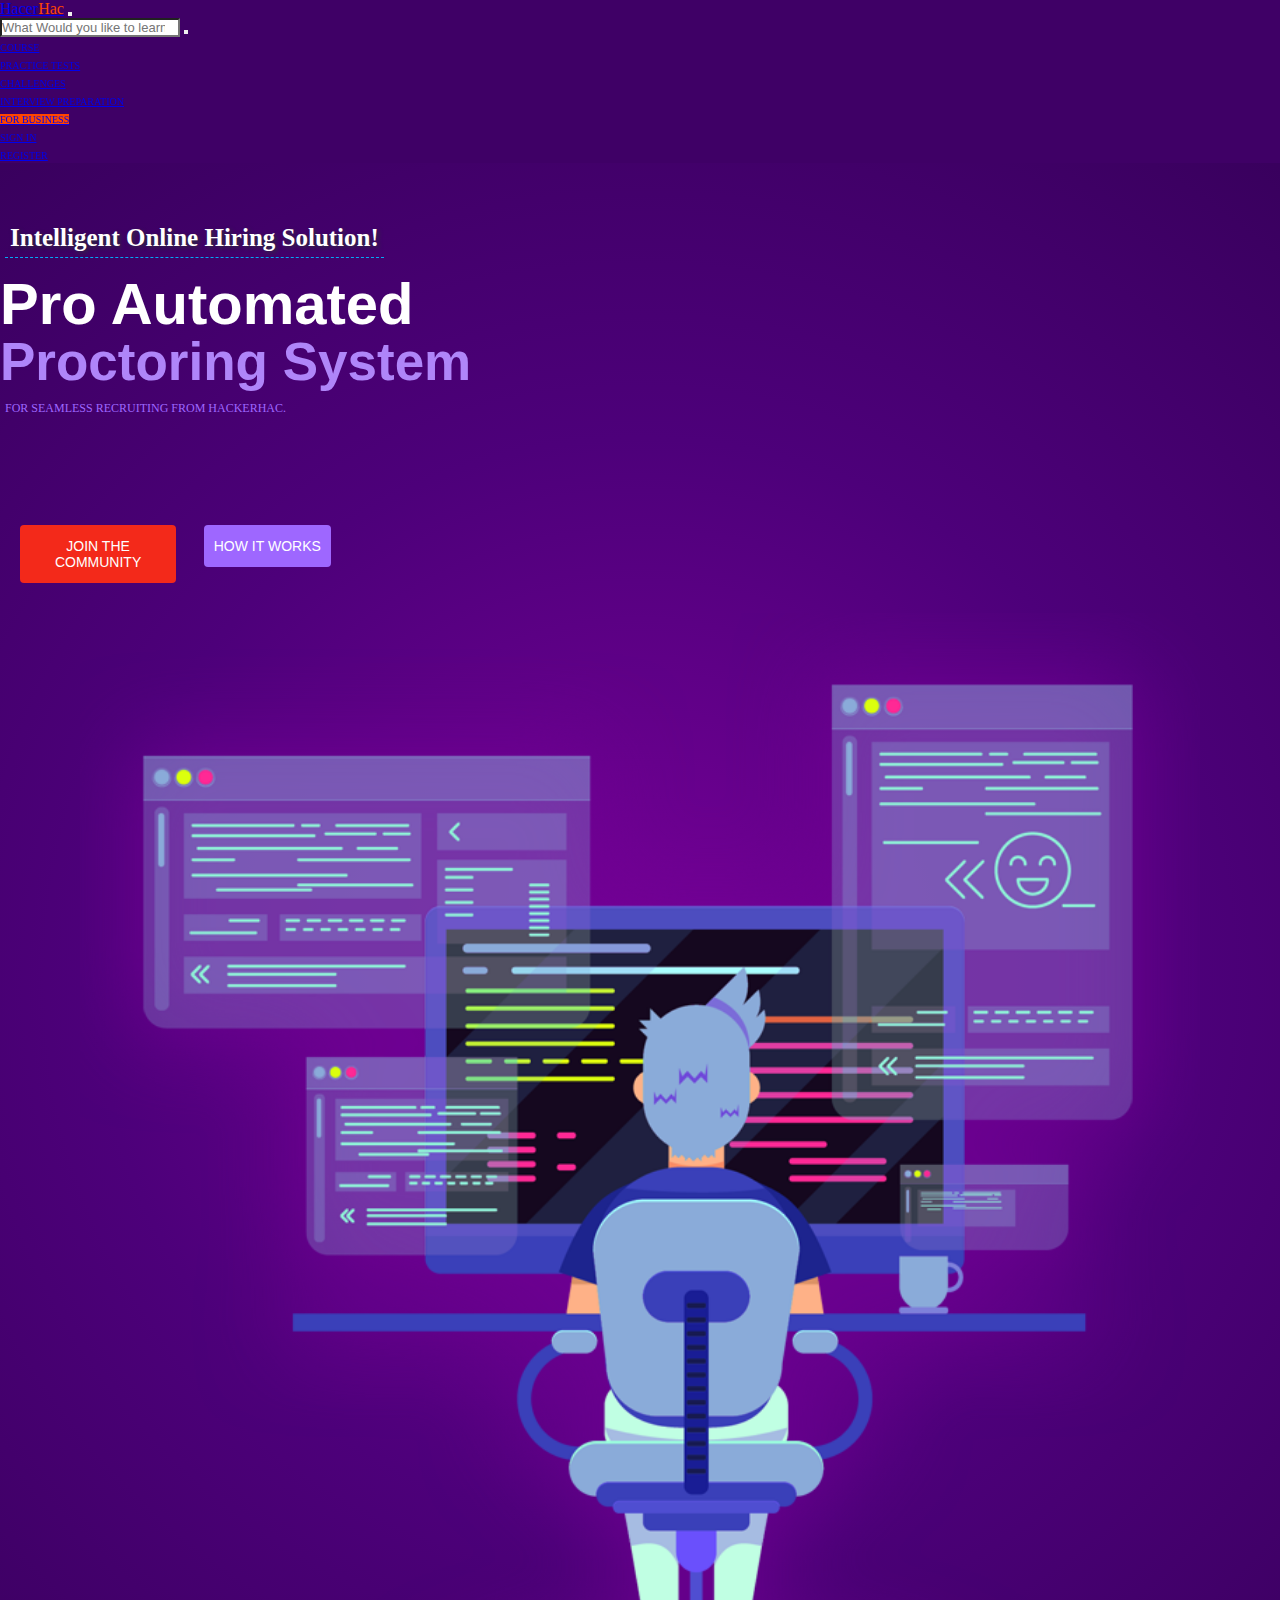
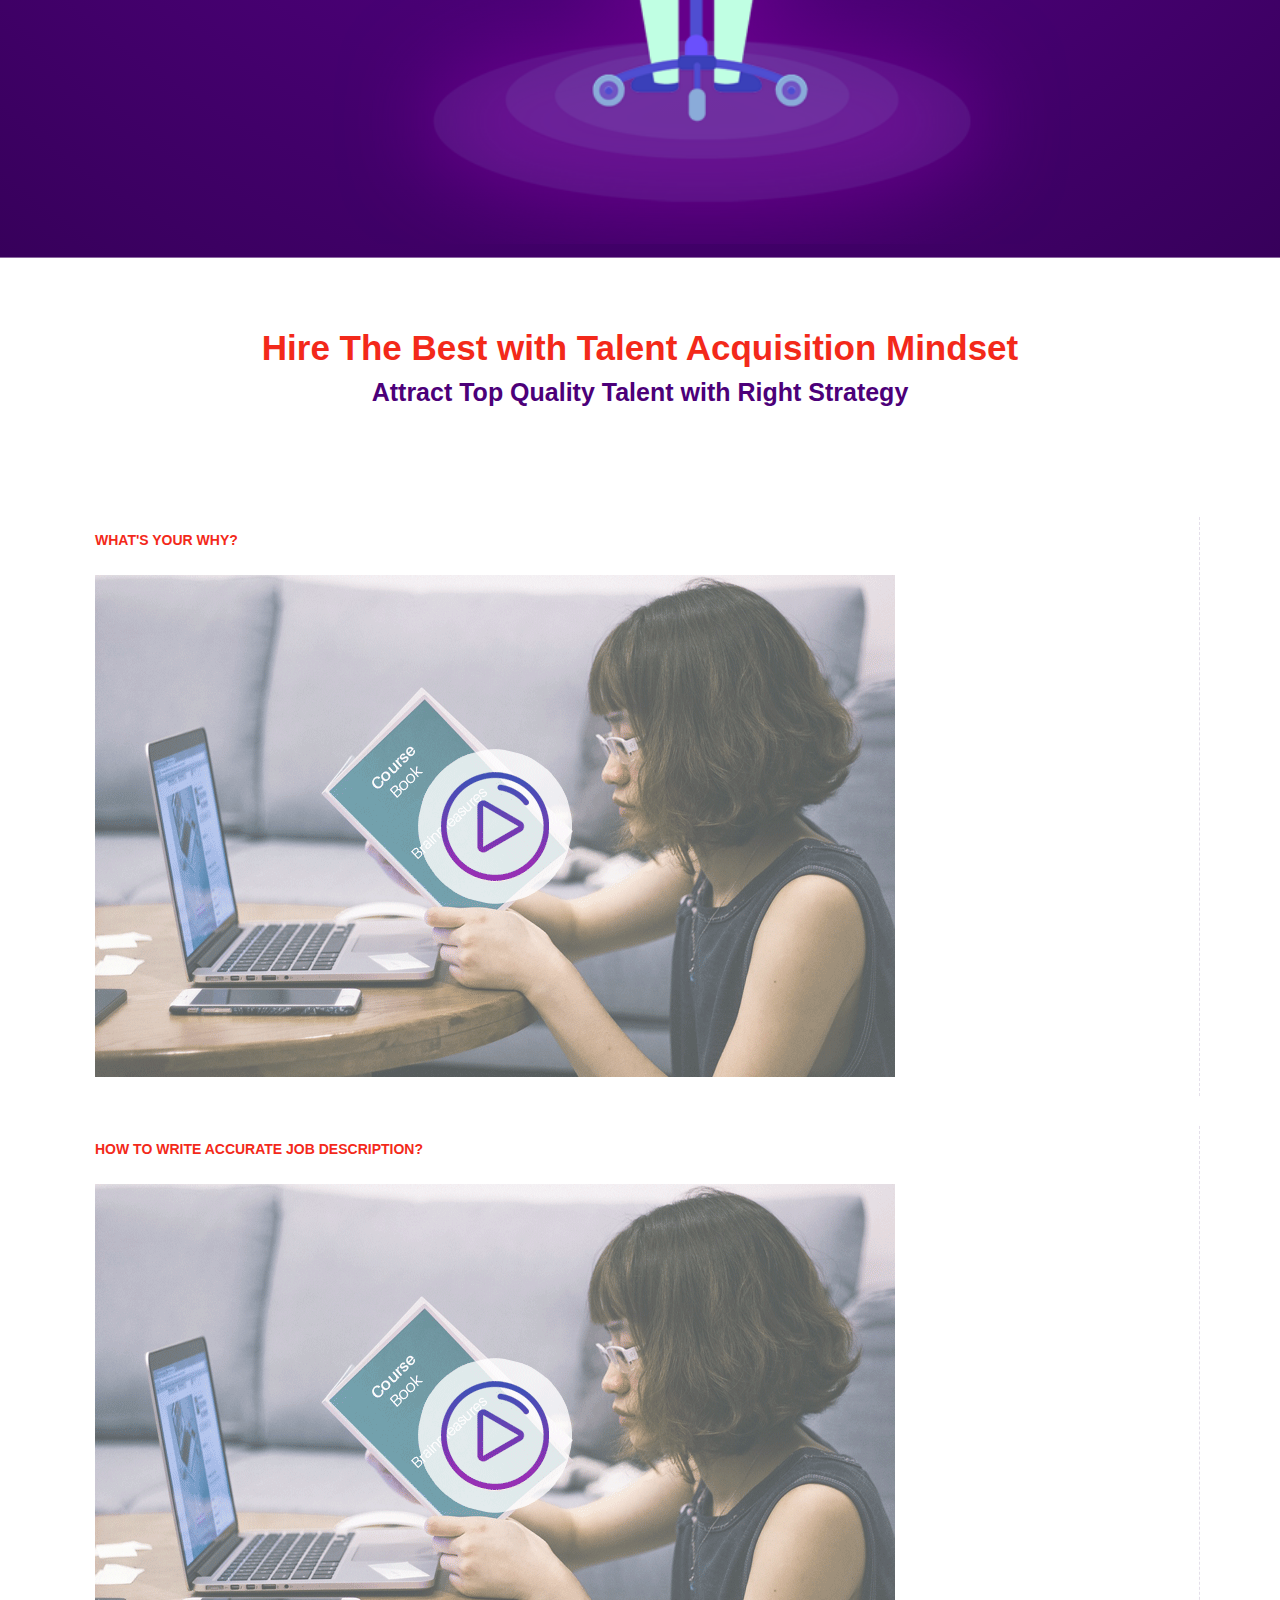
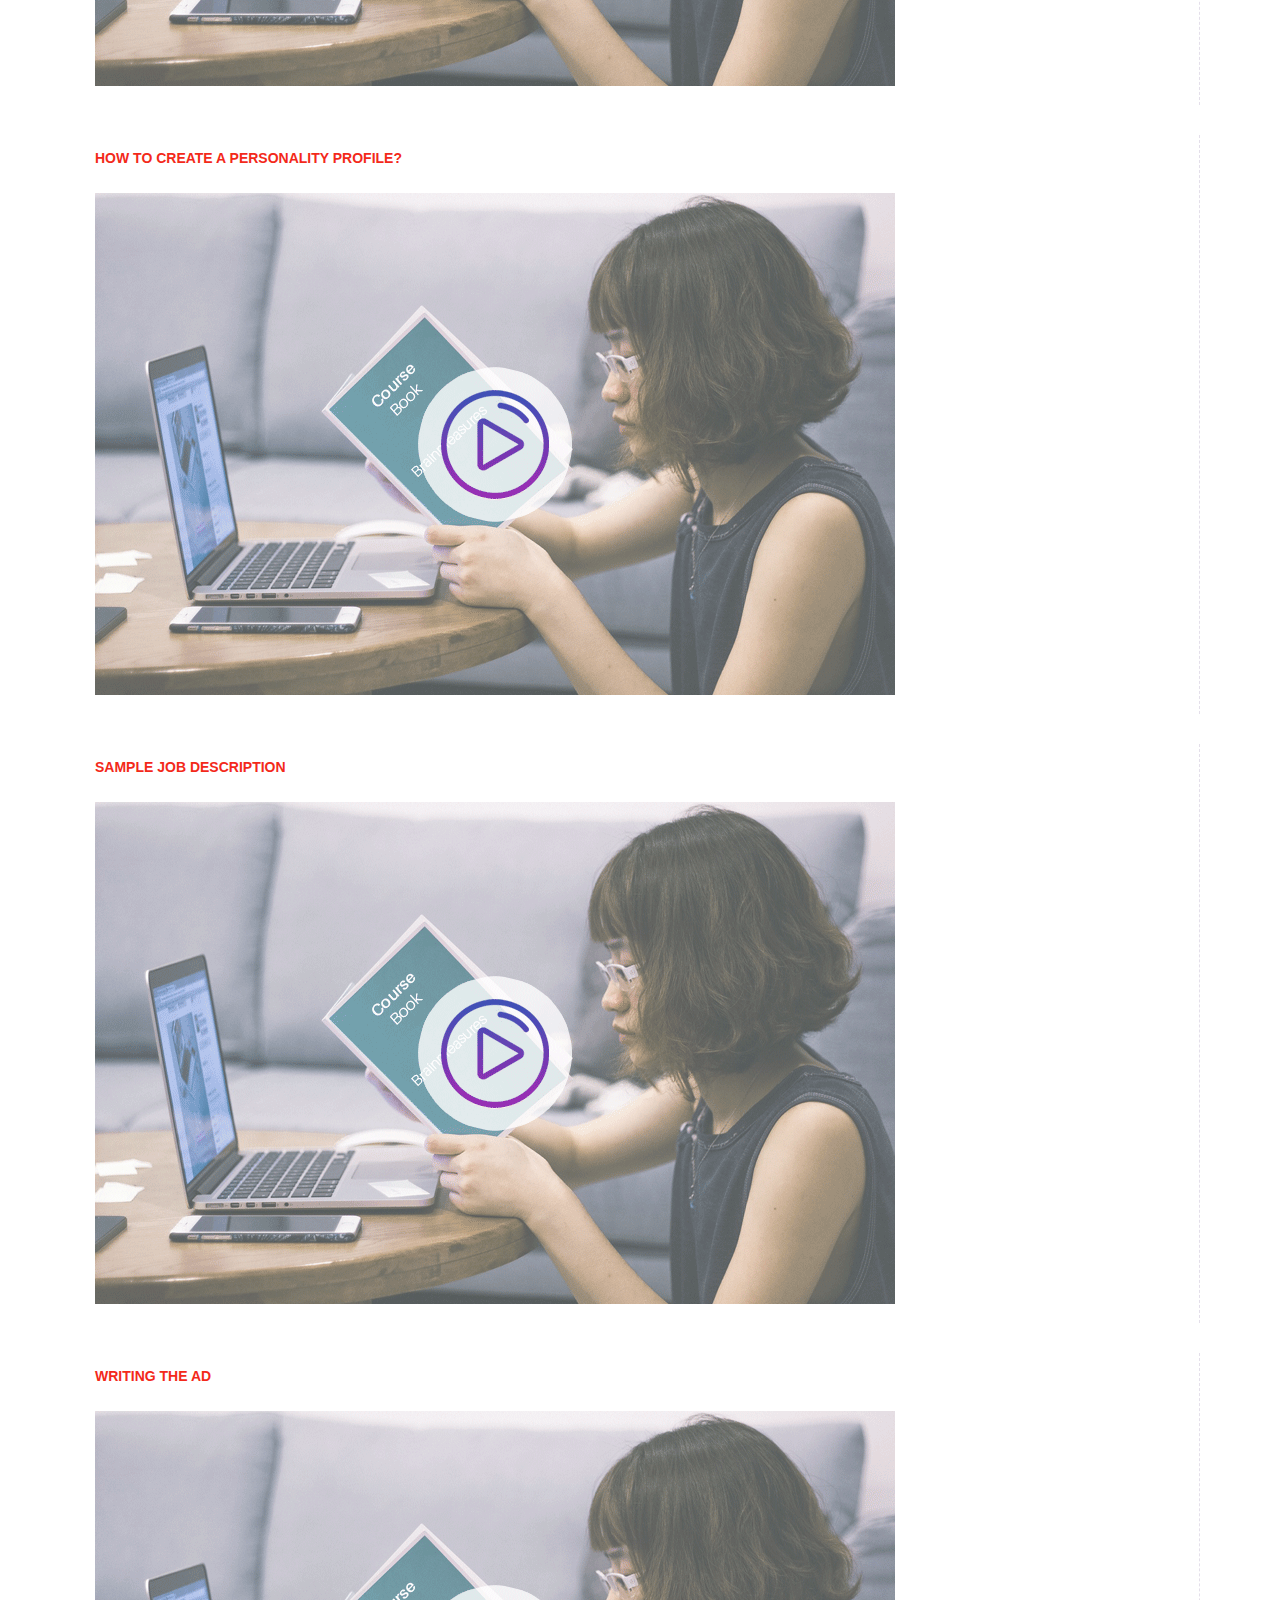
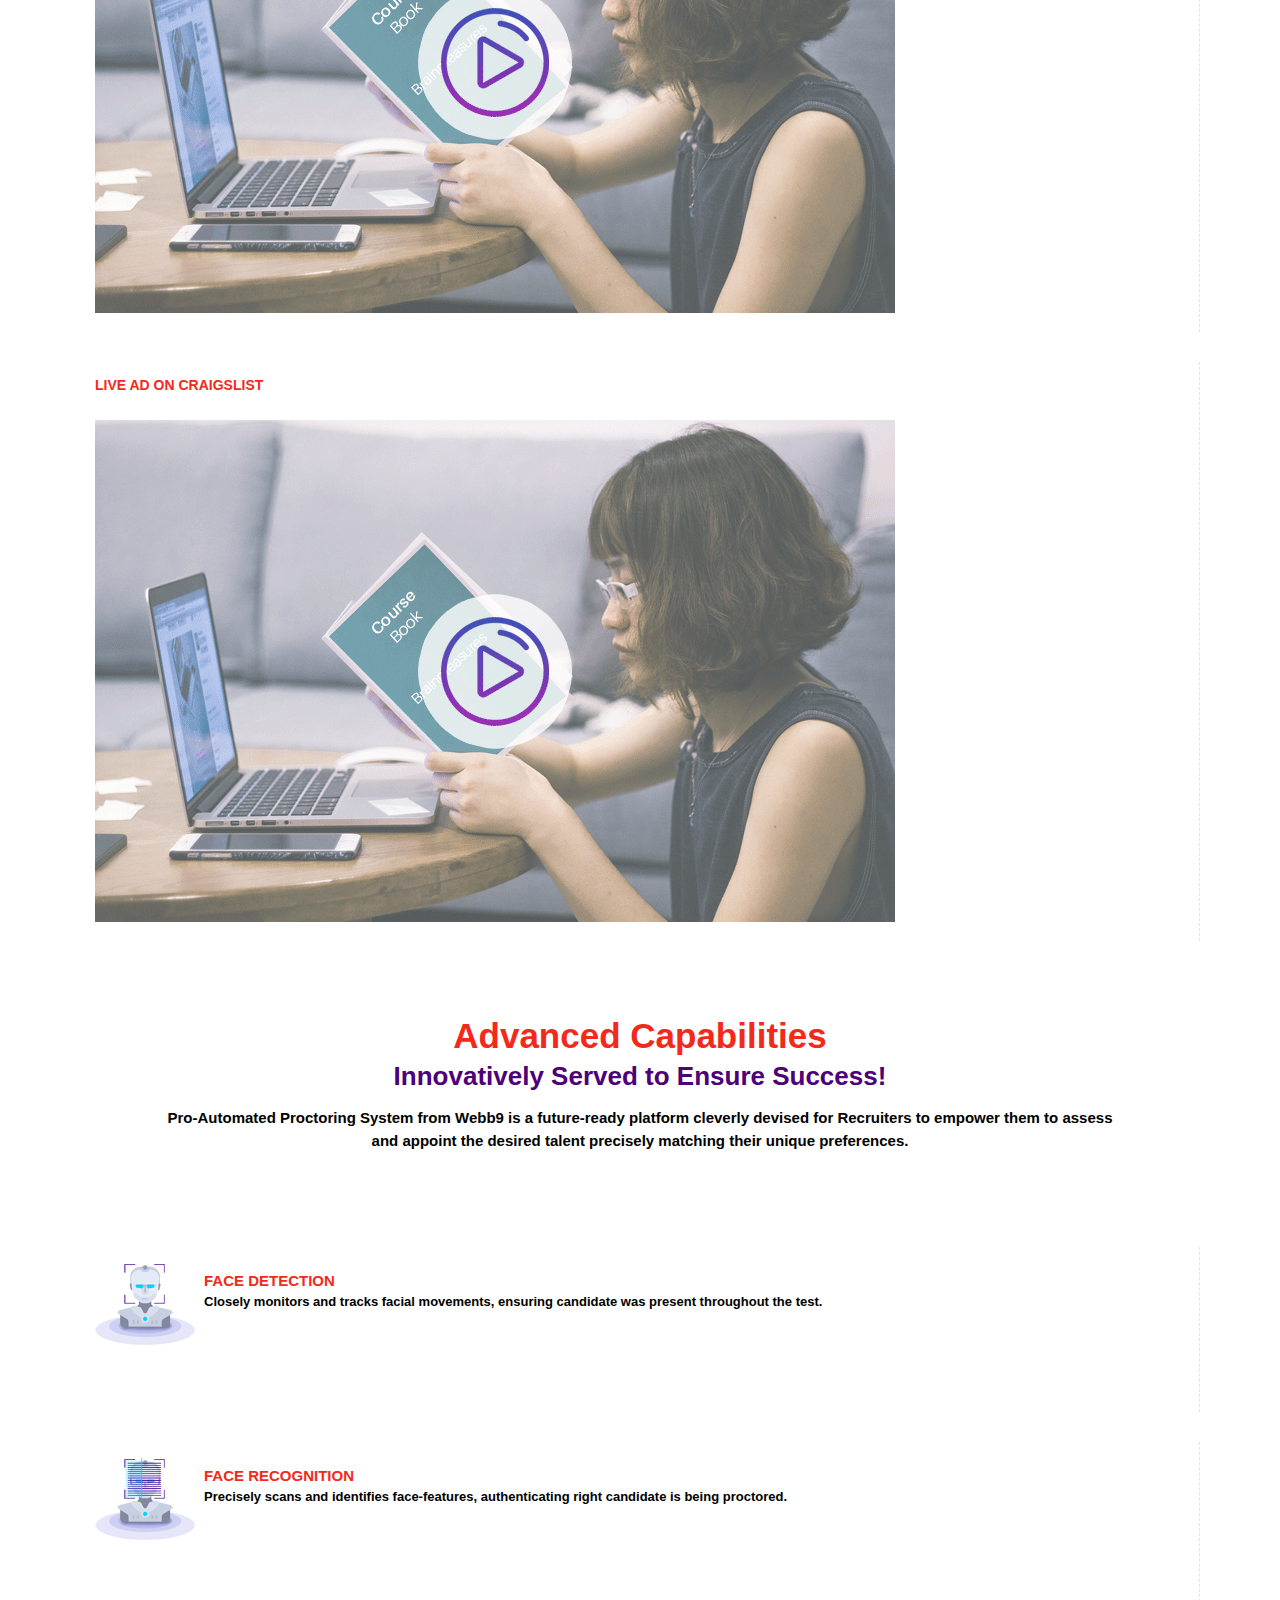
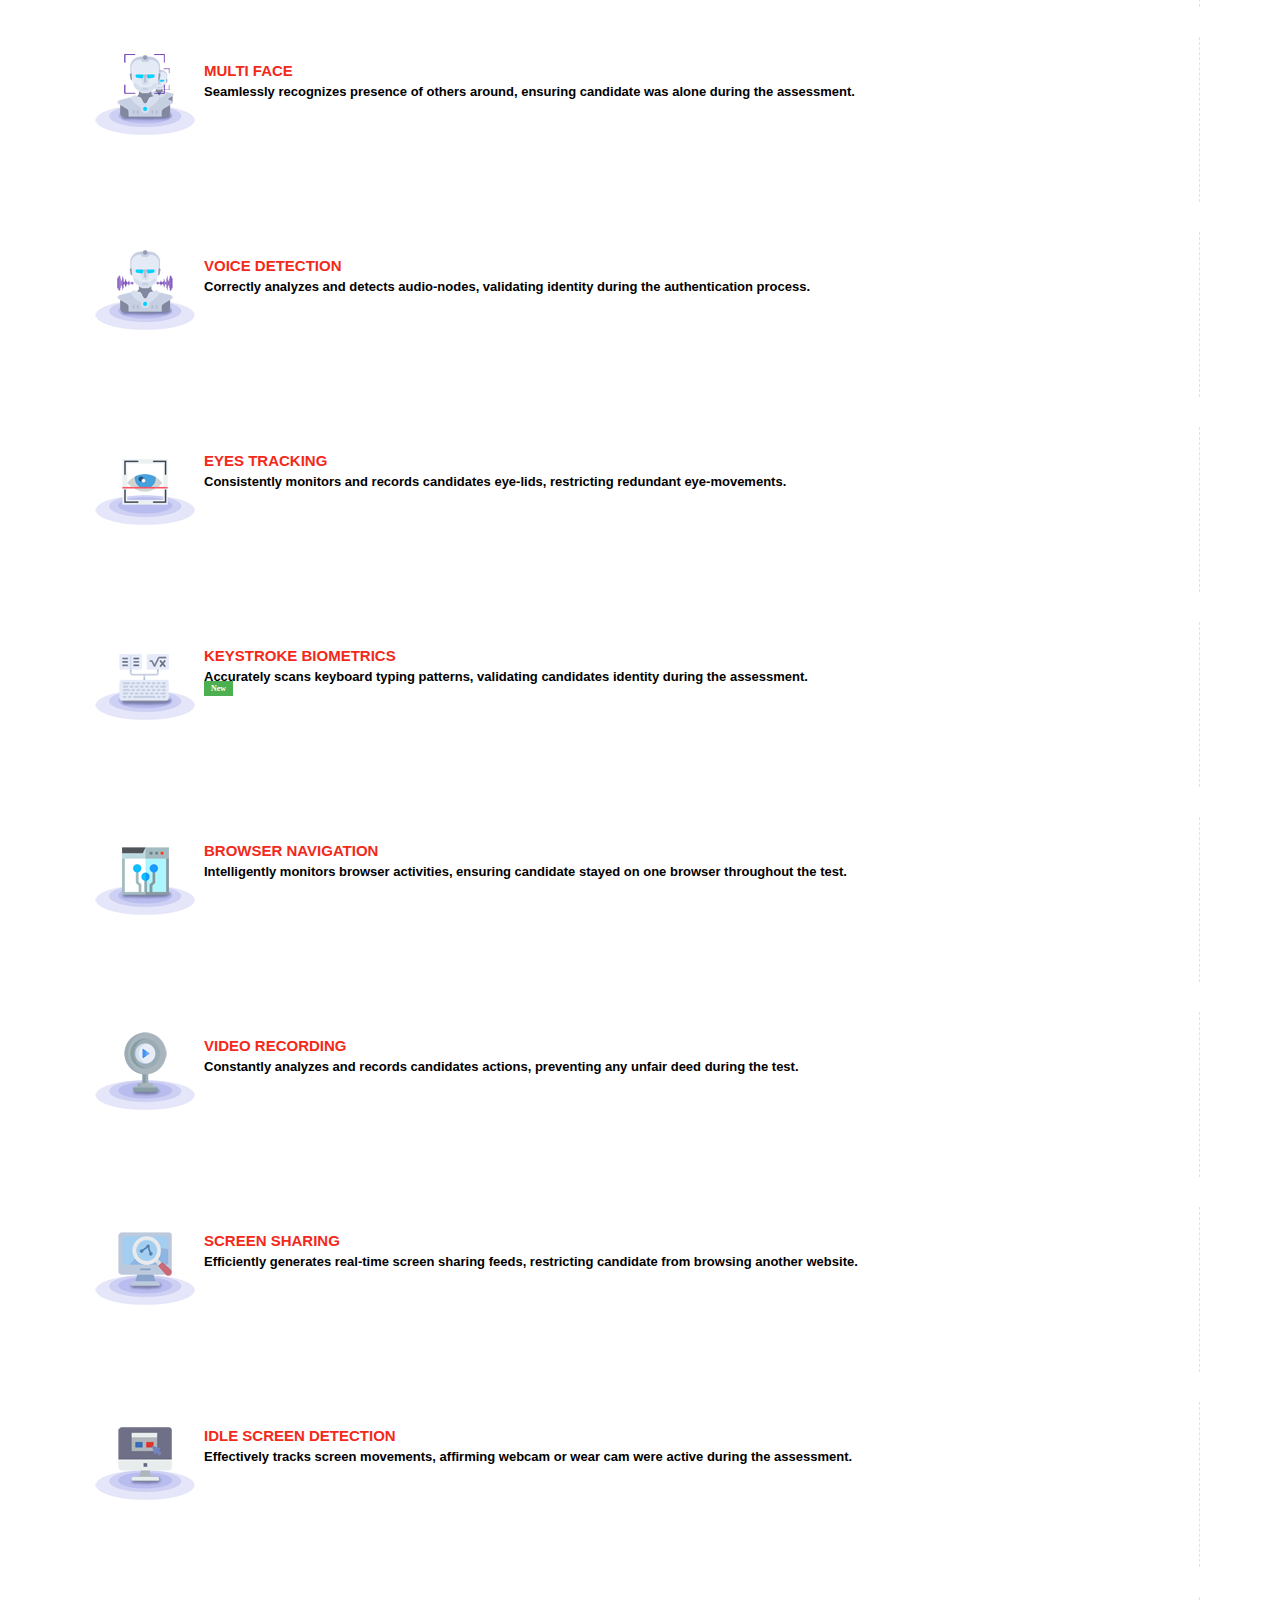
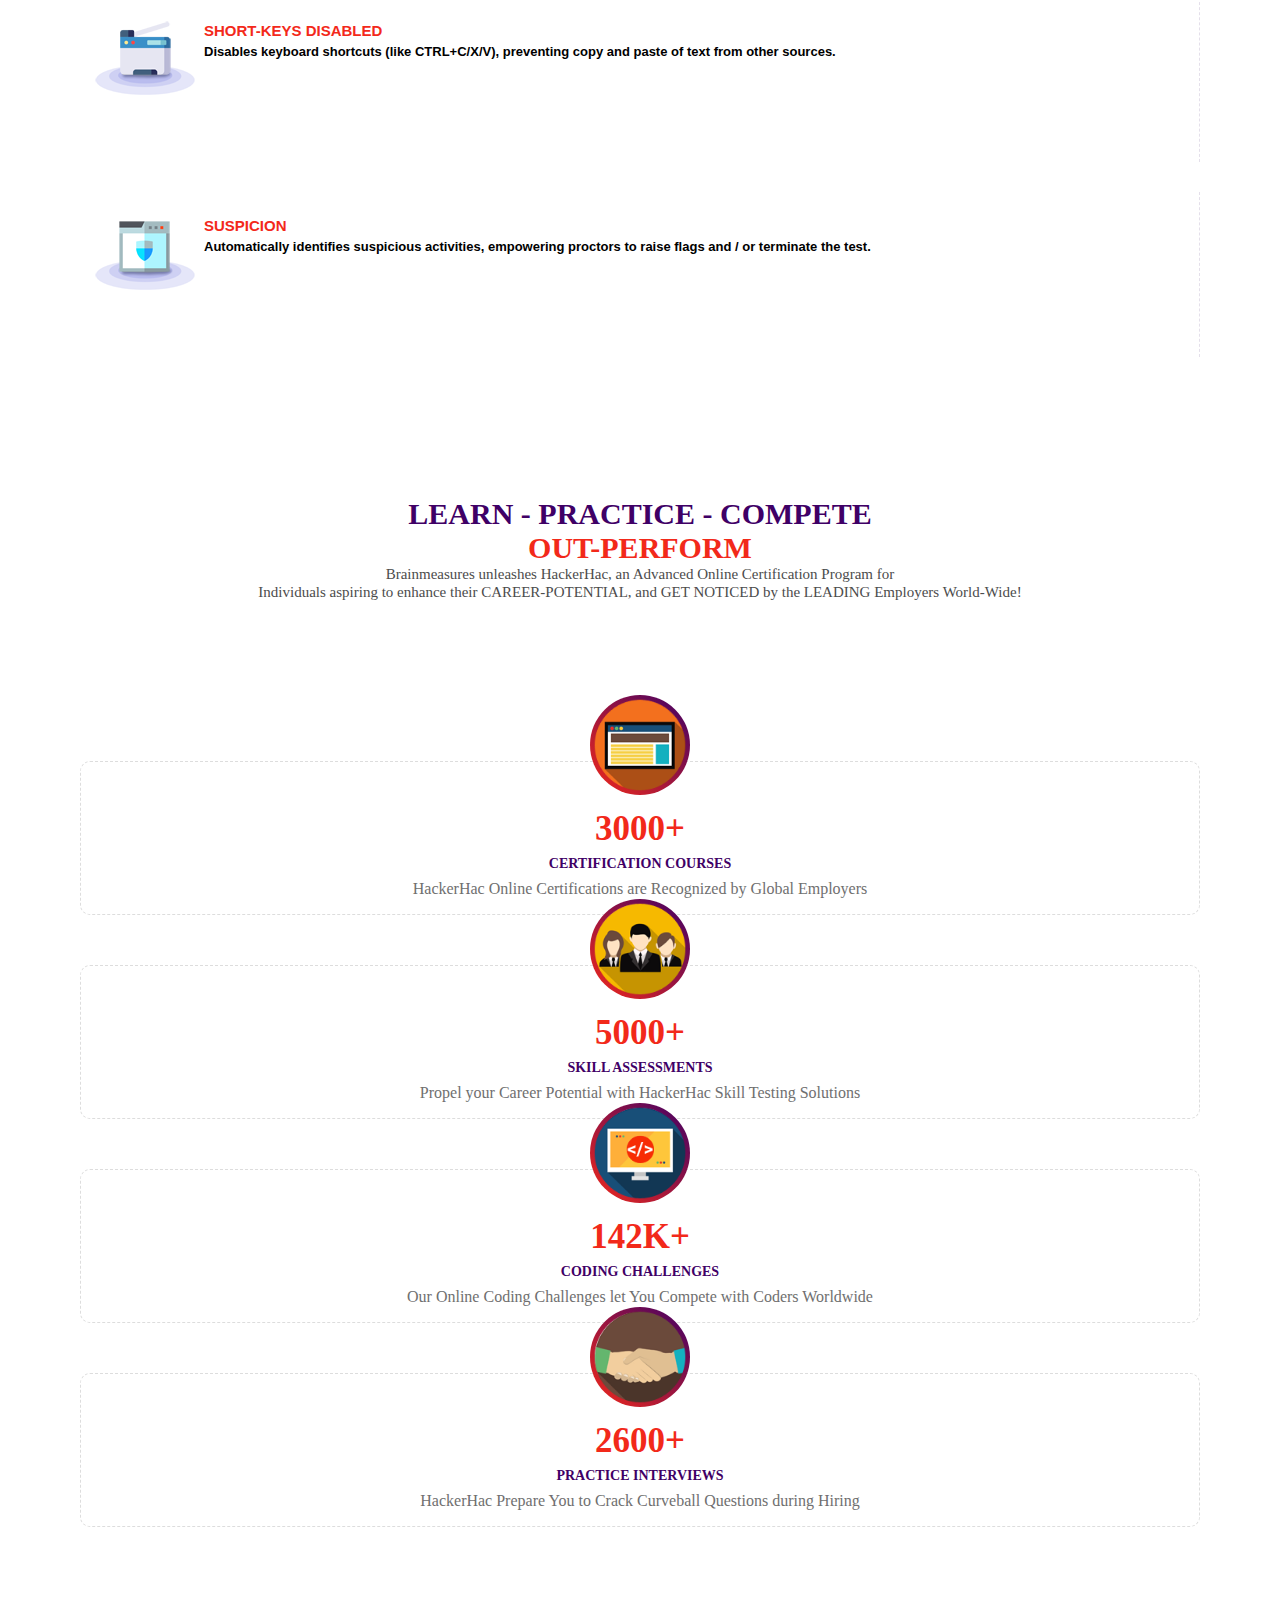
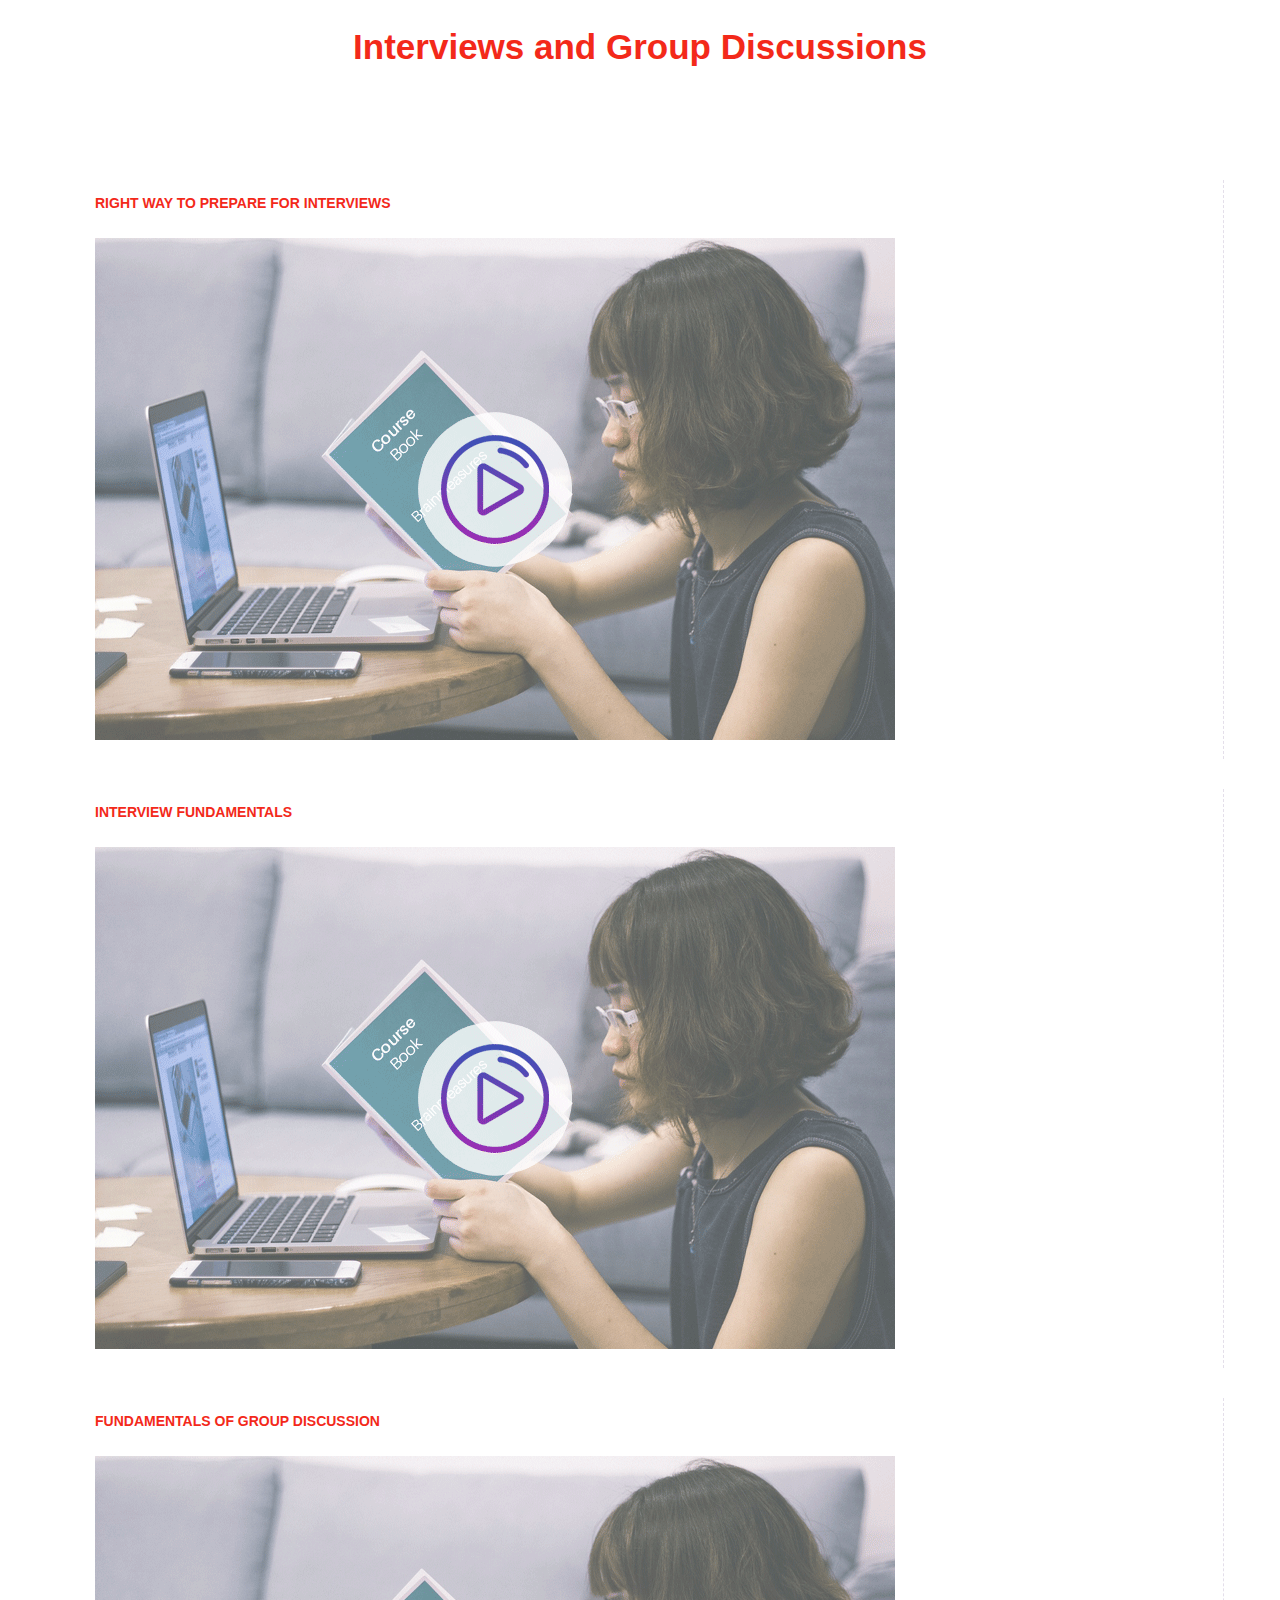
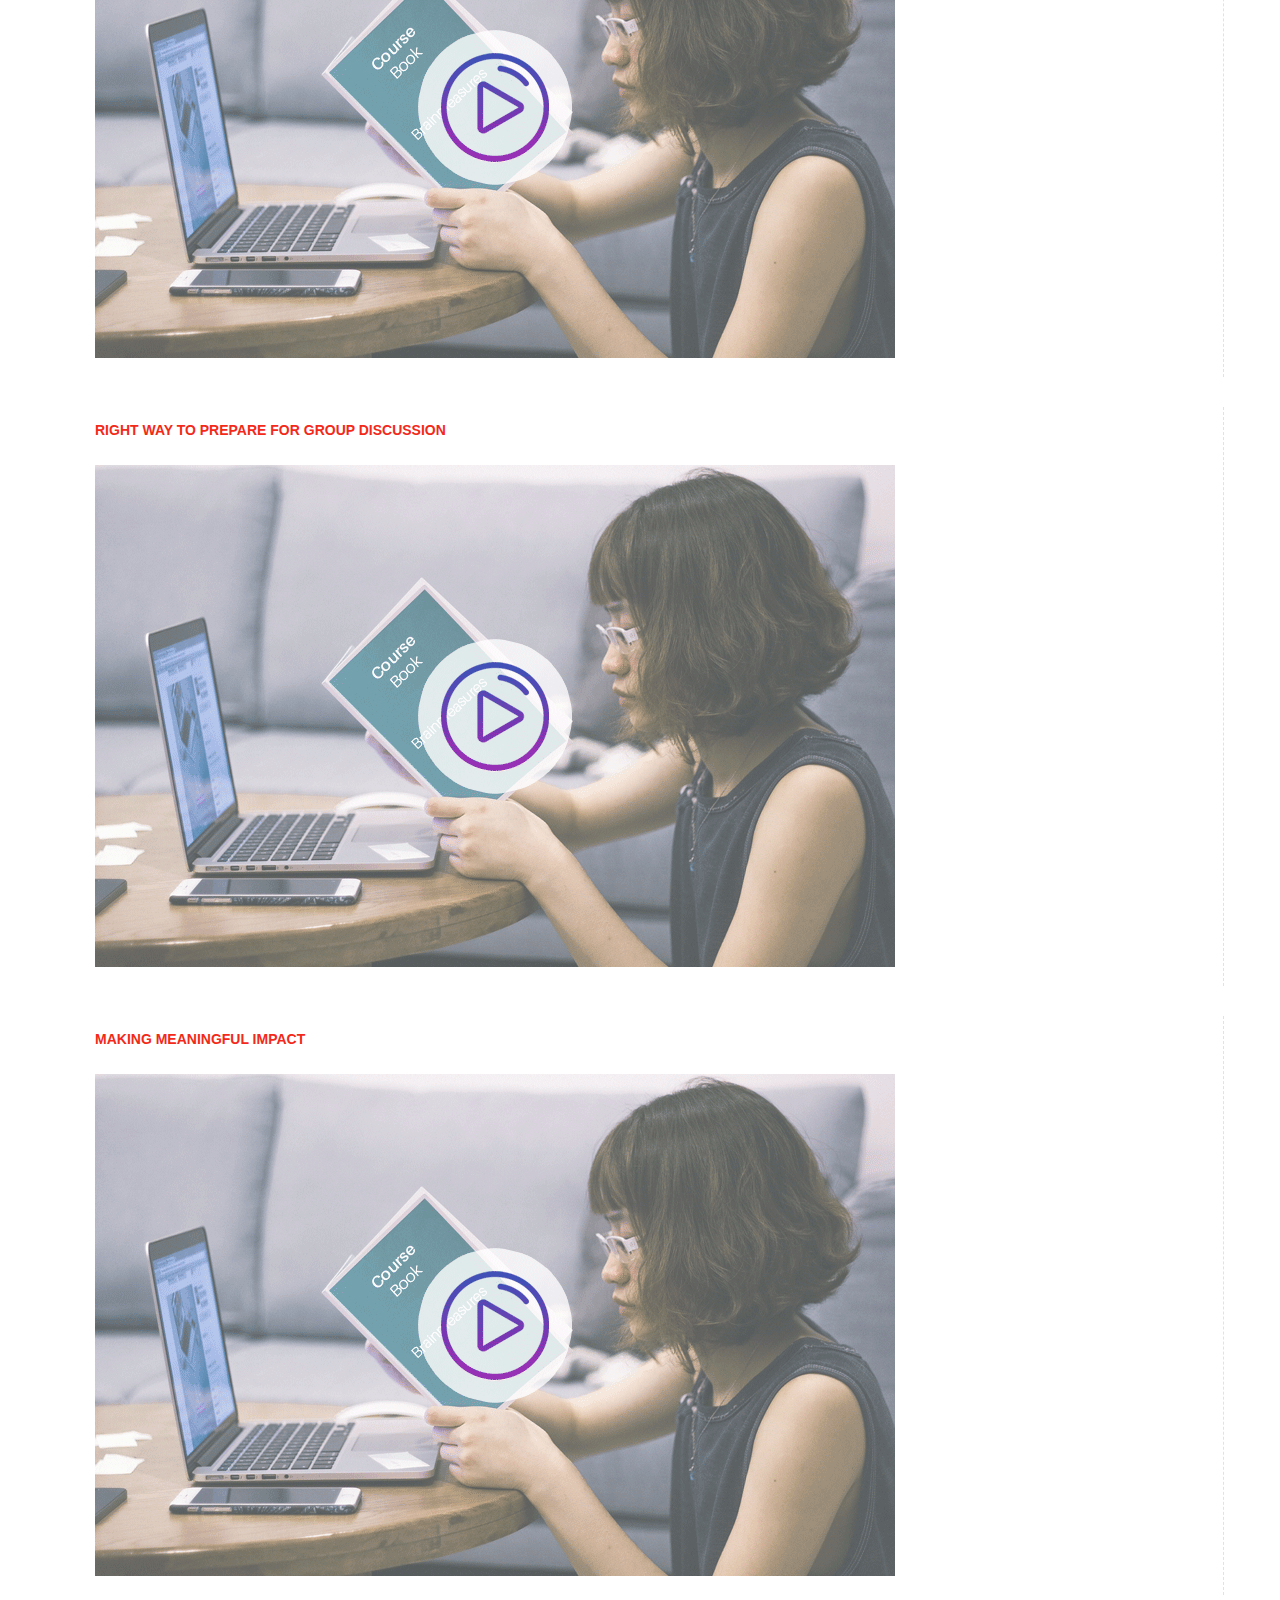
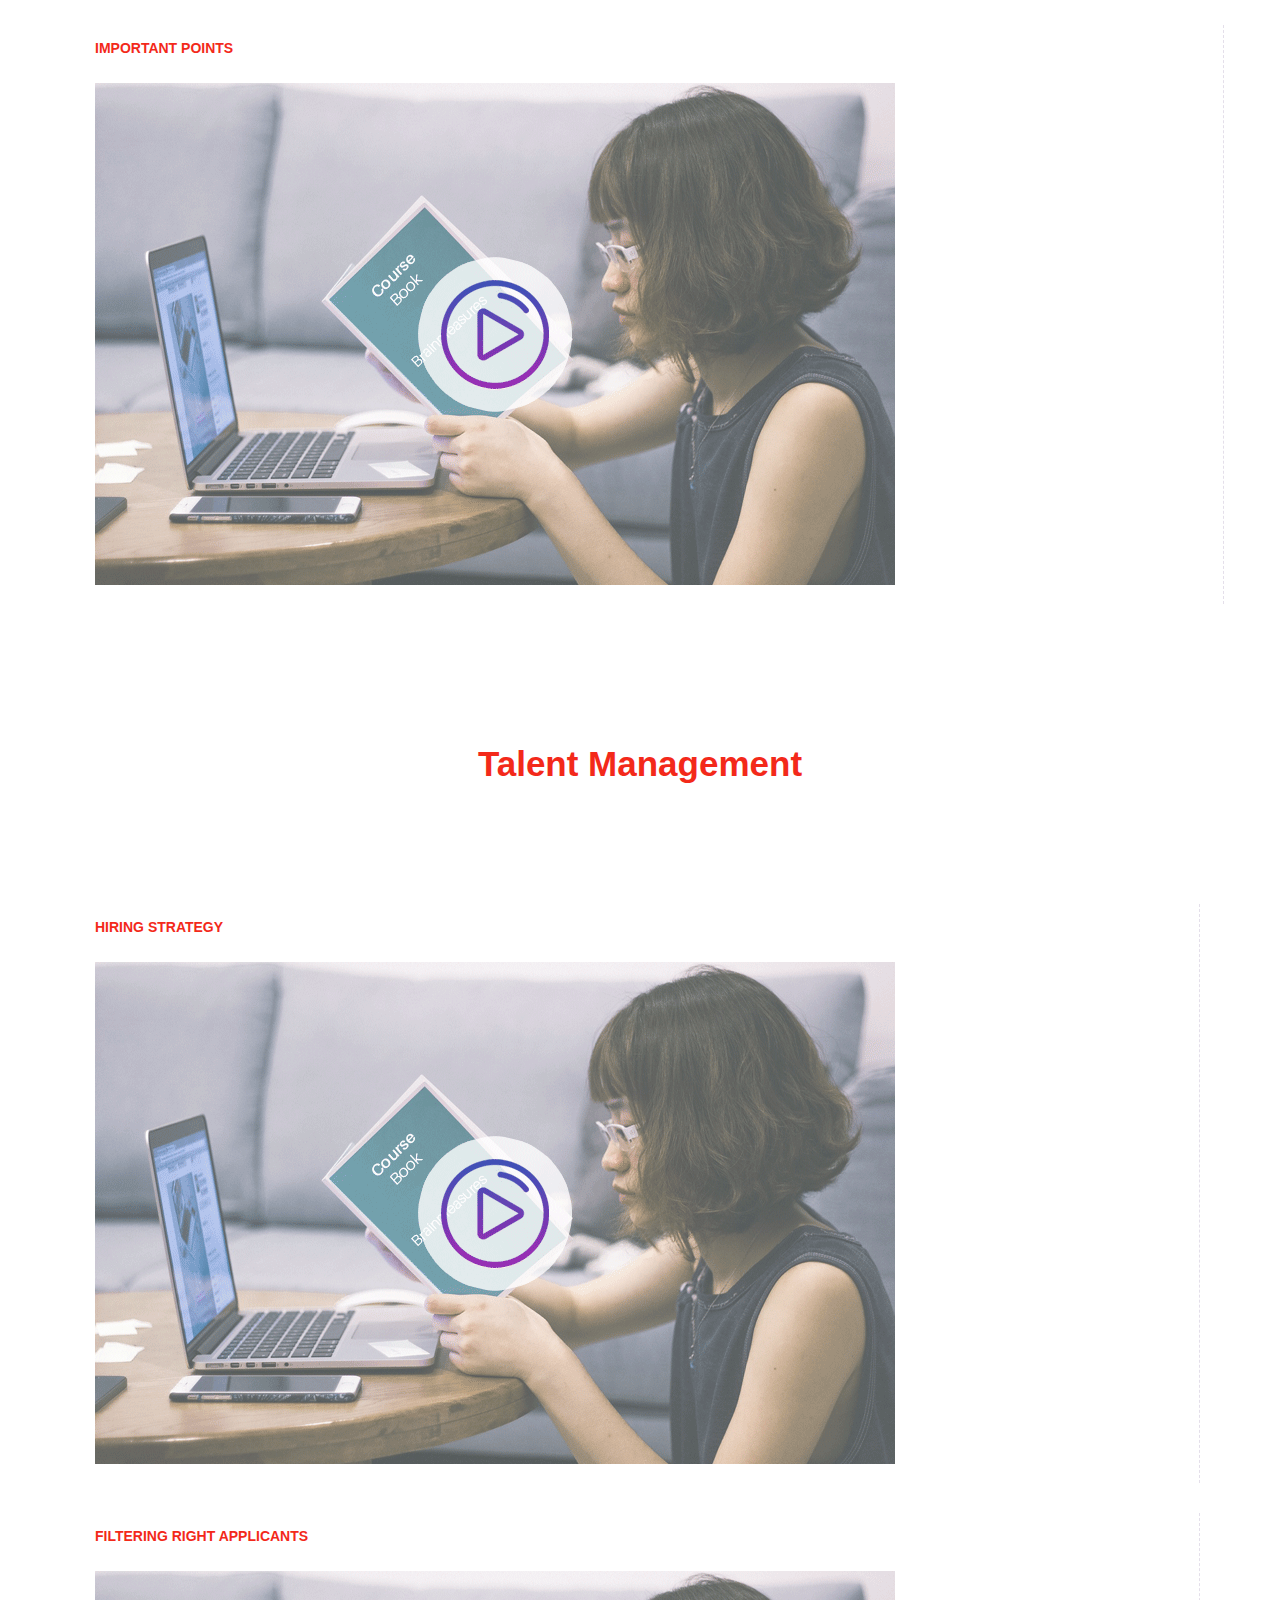
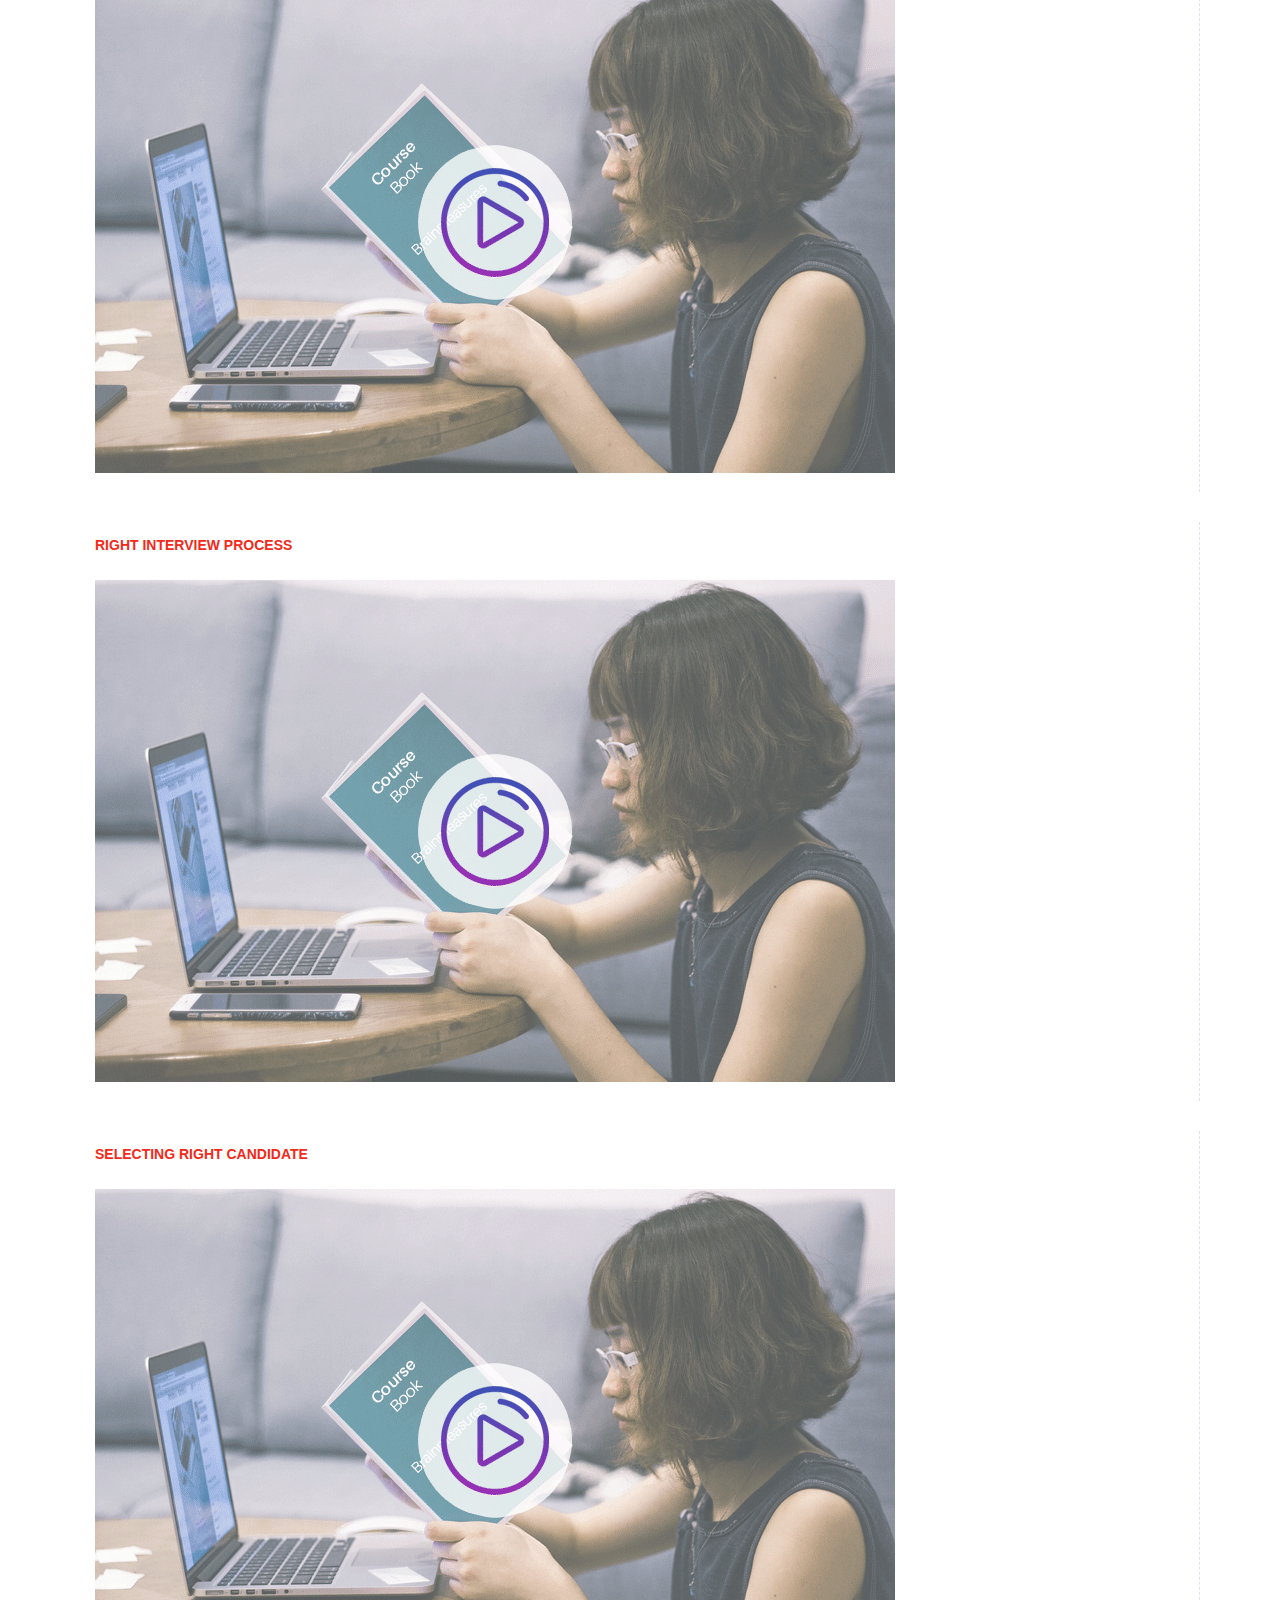
==== index.html @ 953a1c69 "upadte." ====
<!DOCTYPE html>
<html lang="en">

<head>
  <meta charset="UTF-8">
  <meta http-equiv="X-UA-Compatible" content="IE=edge">
  <meta name="viewport" content="width=device-width, initial-scale=1.0">
  <title>Document</title>
  <link rel="stylesheet" href="css/bootstrap.min.css">
  <link rel="stylesheet" href="https://cdnjs.cloudflare.com/ajax/libs/font-awesome/6.1.2/css/all.min.css">
  <link rel="stylesheet" href="css/main.css">
  <link rel="stylesheet" href="css/reset.css">
  <link rel="stylesheet" href="css/responsive.css">
  <link rel="stylesheet" href="css/icofont.css">

</head>

<body>

  <!-- Navigation-Start -->

  <nav class="navbar navbar-expand-lg navbar-light">
    <div class="container-fluid">
      <a class="navbar-brand text-white fs-3 fw-bold" href="#">Hacer<span>Hac</span></a>
      <button class="navbar-toggler" type="button" data-bs-toggle="collapse" data-bs-target="#navbarTogglerDemo01"
        aria-controls="navbarTogglerDemo01" aria-expanded="false" aria-label="Toggle navigation">
        <span class="navbar-toggler-icon"></span>
      </button>

      <div class="collapse navbar-collapse" id="navbarTogglerDemo01">
        <form class="d-flex w-25">
          <input class="form-control w-100" type="search" placeholder="What Would you like to learn today?"
            aria-label="Search" />
          <button class="border border-white px-2 mx-0">
            <i class="icofont-search"></i>
          </button>
        </form>
        <ul class="navbar-nav me-auto mb-2 mb-lg-0 mx-5">
          <li class="nav-item">
            <a class="nav-link text-white" style="font-size: 10px;" aria-current="page" href="#">COURSE</a>
          </li>
          <li class="nav-item">
            <a class="nav-link text-white" style="font-size: 10px;" href="#">PRACTICE TESTS</a>
          </li>
          <li class="nav-item">
            <a class="nav-link text-white" style="font-size: 10px;" href="#">CHALLENGES</a>
          </li>
          <li class="nav-item">
            <a class="nav-link text-white" style="font-size: 10px;" href="#">INTERVIEW PREPARATION</a>
          </li>
          <li class="nav-item">
            <a class="nav-link rounded-pill btn-danger text-light px-3 text-white" style="font-size: 10px;" href="#">FOR
              BUSINESS</a>
          </li>
        </ul>
        <ul class="navbar-nav me-auto mb-2 mb-lg-0 mx-5">
          <li class="nav-item">
            <a class="nav-link text-white" style="font-size: 10px;" href="#">SIGN IN</a>
          </li>
          <li class="nav-item px-3">
            <a class="nav-link text-white" style="font-size: 10px;" href="#">
              <i class="icofont-ui-user"></i> REGISTER</a>
          </li>
        </ul>
      </div>
    </div>
  </nav>
  <!-- First-Banner-Section -->
  <div class="banner_section"
    style="
            background-image: url(../KGE-cmpy-1/images/header-bg.png),radial-gradient(circle, #770098, #4d007a, #37005b);">
    <div class="row">
      <div class="col-lg-7 col-md-12">
        <div class="banner-text-2 my-2 mx-5">
          <h3>
            Intelligent Online Hiring Solution!
          </h3>
          <h2>
            <span>Pro Automated</span><br>
            <div class="pro-sys">Proctoring System</div>

          </h2>
          <p style>
            For Seamless Recruiting from HackerHac.
          </p>
        </div>
        <div class="top-header-btn" style="padding-top: 150px">
          <div class="col-lg-5 col-sm-12 join-community">
            <button>
              join the community
            </button>
          </div>
          <div class="col-lg-5 col-sm-12 how-its-work">
            <button>
              how it works
            </button>
          </div>
        </div>
      </div>
      <div class="col-lg-5 col-md-12 system-banner">
        <img src="images/header-img.png" alt="header" width="100%" />
      </div>
    </div>
  </div>
  <!-- Navigation-End -->

  <!--  Second-Banner-Start -->
  <section class="banner">
    <div class="container-fluid">
      <div class="banner-text">
        <h2>Hire The Best with Talent Acquisition Mindset</h2>
        <span> Attract Top Quality Talent with Right Strategy</span>

      </div>
      <div class="row">
        <div class=" col-sm-12 col-xs-12 col-md-6 col-lg-4 banner-box-card">
          <div class="banner-box">
            <h3><b>What's your Why?</b></h3>
            <a href="#">
              <img src="images/video-thumb.gif" class="img-fluid" alt="">
            </a>

          </div>

        </div>
        <div class="col-sm-12 col-xs-12 col-md-6 col-lg-4 banner-box-card">
          <div class="banner-box">
            <h3><b>HOW TO WRITE ACCURATE JOB DESCRIPTION?</b></h3>
            <a href="#">
              <img src="images/video-thumb.gif" class="img-fluid" alt="">
            </a>

          </div>
        </div>
        <div class="col-sm-12 col-xs-12 col-md-6 col-lg-4 banner-box-card">
          <div class="banner-box">
            <h3><b>HOW TO CREATE A PERSONALITY PROFILE?</b></h3>
            <a href="#">
              <img src="images/video-thumb.gif" class="img-fluid" alt="">
            </a>

          </div>
        </div>
        <div class="col-sm-12 col-xs-12 col-md-6 col-lg-4 banner-box-card">
          <div class="banner-box">
            <h3><b>SAMPLE JOB DESCRIPTION</b></h3>

            <a href="#">
              <img src="images/video-thumb.gif" class="img-fluid" alt="">
            </a>

          </div>
        </div>
        <div class="col-sm-12 col-xs-12 col-md-6 col-lg-4 banner-box-card">
          <div class="banner-box">
            <h3><b>WRITING THE AD</b></h3>
            <a href="#">
              <img src="images/video-thumb.gif" class="img-fluid" alt="">
            </a>

          </div>
        </div>
        <div class="col-sm-12 col-xs-12 col-md-6 col-lg-4 banner-box-card">
          <div class="banner-box">
            <h3><b>LIVE AD ON CRAIGSLIST</b></h3>
            <a href="#">
              <img src="images/video-thumb.gif" class="img-fluid" alt="">
            </a>

          </div>
        </div>
      </div>
    </div>
  </section>
  <!-- Second-Banner-Start  -->

  <!-- feature-Section-Start -->
  <section class="feature">
    <div class="container-fluid">
      <div class="feature-text">
        <h2>Advanced Capabilities </h2>

        <h3>Innovatively Served to Ensure Success!</h3>
        <p>Pro-Automated Proctoring System from Webb9 is a future-ready platform cleverly devised for Recruiters
          to empower them to assess<br>and appoint the desired talent precisely matching their unique
          preferences.</p>
      </div>
      <div class="row">
        <div class="col-lg-4">
          <div class="feature-box">
            <div class="image" style="float:left;">
              <img src="images/icon/icon1.png" class="img-fluid" alt="">
            </div>
            <div class="feature-boxtext">
              <h4><b>FACE DETECTION</b></h4>
              <p>Closely monitors and tracks facial movements, ensuring candidate was present throughout
                the test.</p>
            </div>
          </div>
        </div>
        <div class="col-lg-4">
          <div class="feature-box">
            <div class="image" style="float:left;">
              <img src="images/icon/icon2.png" class="img-fluid" alt="">
            </div>
            <div class="feature-boxtext">

              <h4><b>FACE RECOGNITION</b></h4>
              <p> Precisely scans and identifies face-features, authenticating right candidate is being
                proctored.
            </div>
          </div>
        </div>
        <div class="col-lg-4">
          <div class="feature-box">
            <div class="image" style="float:left;">
              <img src="images/icon/icon3.png" class="img-fluid" alt="">
            </div>
            <div class="feature-boxtext">
              <h4><b>MULTI FACE</b></h4>
              <p>Seamlessly recognizes presence of others around, ensuring candidate was alone during the
                assessment.</p>
            </div>
          </div>
        </div>
        <div class="col-lg-4">
          <div class="feature-box">
            <div class="image">
              <img src="images/icon/icon4.png" class="img-fluid" alt="">
            </div>
            <div class="feature-boxtext">
              <h4><b>VOICE DETECTION</b></h4>
              <p>Correctly analyzes and detects audio-nodes, validating identity during the authentication
                process.</p>
            </div>
          </div>
        </div>
        <div class="col-lg-4">
          <div class="feature-box">
            <div class="image">
              <img src="images/icon/icon12.png" class="img-fluid" alt="">
            </div>
            <div class="feature-boxtext">
              <h4><b>EYES TRACKING</b></h4>
              <p>Consistently monitors and records candidates eye-lids, restricting redundant
                eye-movements.</p>
            </div>
          </div>
        </div>
        <div class="col-lg-4">
          <div class="feature-box">
            <div class="image">
              <img src="images/icon/icon5.png" class="img-fluid" alt="">
            </div>
            <div class="feature-boxtext">
              <h4><b>KEYSTROKE BIOMETRICS</b></h4>
              <p>Accurately scans keyboard typing patterns, validating candidates identity during the
                assessment.</p>
              <sup>New</sup>
            </div>
          </div>
        </div>
        <div class="col-lg-4">
          <div class="feature-box">
            <div class="image">
              <img src="images/icon/icon11.png" class="img-fluid" alt="">
            </div>
            <div class="feature-boxtext">
              <h4><b>BROWSER NAVIGATION</b></h4>
              <p>Intelligently monitors browser activities, ensuring candidate stayed on one browser
                throughout the test.</p>

            </div>
          </div>
        </div>
        <div class="col-lg-4">
          <div class="feature-box">
            <div class="image">
              <img src="images/icon/icon7.png" class="img-fluid" alt="">
            </div>
            <div class="feature-boxtext">
              <h4><b>VIDEO RECORDING</b></h4>

              <p>Constantly analyzes and records candidates actions, preventing any unfair deed during
                the test.</p>

            </div>
          </div>
        </div>
        <div class="col-lg-4">
          <div class="feature-box">
            <div class="image">
              <img src="images/icon/icon9.png" class="img-fluid" alt="">
            </div>
            <div class="feature-boxtext">
              <h4><b>SCREEN SHARING</b></h4>

              <p>Efficiently generates real-time screen sharing feeds, restricting candidate from browsing
                another website.</p>

            </div>
          </div>
        </div>
        <div class="col-lg-4">
          <div class="feature-box">
            <div class="image">
              <img src="images/icon/icon8.png" class="img-fluid" alt="">
            </div>
            <div class="feature-boxtext">
              <h4><b>IDLE Screen Detection</b></h4>
              <p>Effectively tracks screen movements, affirming webcam or wear cam were active during the
                assessment.</p>
            </div>
          </div>
        </div>
        <div class="col-lg-4">
          <div class="feature-box">
            <div class="image">
              <img src="images/icon/icon10.png" class="img-fluid" alt="">
            </div>
            <div class="feature-boxtext">
              <h4><b>SHORT-KEYS Disabled</b>
              </h4>
              <p>Disables keyboard shortcuts (like CTRL+C/X/V), preventing copy and paste of text from
                other sources. </p>

            </div>
          </div>
        </div>
        <div class="col-lg-4">
          <div class="feature-box">
            <div class="image">
              <img src="images/icon/icon6.png" class="img-fluid" alt="">
            </div>
            <div class="feature-boxtext">
              <h4> <b>Suspicion </b>
              </h4>
              <p>Automatically identifies suspicious activities, empowering proctors to raise flags and /
                or terminate the test.</p>

            </div>
          </div>
        </div>
      </div>
    </div>
  </section>
  <!-- Feature-Section-End -->

  <!-- Perform-Section-Start -->
  <section class="perform">
    <div class="container-fluid">
      <div class="perform-text">
        <h3>Learn - PRACTICE - COMPETE</h3>
        <h4>OUT-PERFORM</h4>
        <p>
          Brainmeasures unleashes HackerHac, an Advanced Online Certification Program for <br>
          Individuals aspiring to enhance their CAREER-POTENTIAL, and GET NOTICED by the LEADING Employers
          World-Wide!
        </p>
      </div>
      <div class="perform-head">
        <div class="row">
          <div class="col-lg-3">
            <div class="per-box">
              <img src="images/top.icon/top1.png" class="img-fluid" alt="">
              <h2>3000+</h2>
              <h3>CERTIFICATION COURSES</h3>
              <p>
                HackerHac Online Certifications are Recognized by Global Employers

              </p>
            </div>
          </div>
          <div class="col-lg-3">
            <div class="per-box">
              <img src="images/top.icon/top2.png" class="img-fluid" alt="">
              <h2>5000+</h2>
              <h3>SKILL ASSESSMENTS</h3>
              <p>

                Propel your Career Potential with HackerHac Skill Testing Solutions


              </p>
            </div>
          </div>
          <div class="col-lg-3">
            <div class="per-box">
              <img src="images/top.icon/top3.png" class="img-fluid" alt="">
              <h2>142K+</h2>
              <h3>CODING CHALLENGES</h3>
              <p>

                Our Online Coding Challenges let You Compete with Coders Worldwide


              </p>
            </div>
          </div>
          <div class="col-lg-3">
            <div class="per-box">
              <img src="images/top.icon/top4.png" class="img-fluid" alt="">
              <h2>2600+</h2>
              <h3>PRACTICE INTERVIEWS</h3>
              <p>
                HackerHac Prepare You to Crack
                Curveball Questions during Hiring

              </p>
            </div>
          </div>

        </div>
      </div>

    </div>
  </section>
  <!-- Perform-Section-End  -->

  <!-- Interviews-Section-Start -->
  <section class="interviews">
    <div class="container-fluid">
      <div class="interviews-head">
        <h3>Interviews and Group Discussions</h3>
      </div>
      <div class="row">
        <div class="col-sm-12 col-xs-12 col-md-6 col-lg-4">
          <div class="inter-box">
            <h3>Right Way to Prepare for Interviews</h3>
            <a href="#">
              <img src="images/video-thumb.gif" class="img-fluid" alt="">
            </a>

          </div>

        </div>
        <div class="col-sm-12 col-xs-12 col-md-6 col-lg-4">
          <div class="inter-box">
            <h3>Interview Fundamentals</h3>
            <a href="#">
              <img src="images/video-thumb.gif" class="img-fluid" alt="">
            </a>

          </div>

        </div>
        <div class="col-sm-12 col-xs-12 col-md-6 col-lg-4">
          <div class="inter-box">
            <h3>Fundamentals of Group Discussion</h3>
            <a href="#">
              <img src="images/video-thumb.gif" class="img-fluid" alt="">
            </a>

          </div>
        </div>
        <div class="col-sm-12 col-xs-12 col-md-6 col-lg-4">
          <div class="inter-box">
            <h3>Right way to Prepare for Group Discussion</h3>
            <a href="#">
              <img src="images/video-thumb.gif" class="img-fluid" alt="">
            </a>

          </div>
        </div>
        <div class="col-sm-12 col-xs-12 col-md-6 col-lg-4">
          <div class="inter-box">
            <h3>Making Meaningful Impact</h3>
            <a href="#">
              <img src="images/video-thumb.gif" class="img-fluid" alt="">
            </a>

          </div>
        </div>
        <div class="col-sm-12 col-xs-12 col-md-6 col-lg-4">
          <div class="inter-box">
            <h3>Important Points</h3>
            <a href="#">
              <img src="images/video-thumb.gif" class="img-fluid" alt="">
            </a>

          </div>
        </div>
      </div>
    </div>
  </section>
  <!-- Interviews-Section-End -->


  <!-- Third-banner-Section-Start -->
  <section class="banner">
    <div class="container-fluid">
      <div class="banner-text">
        <h2>Talent Management</h2>
      </div>
      <div class="row">
        <div class=" col-sm-12 col-xs-12 col-md-6 col-lg-4 banner-box-card">
          <div class="banner-box">
            <h3>HIRING STRATEGY</h3>
            <a href="#">
              <img src="images/video-thumb.gif" class="img-fluid" alt="">
            </a>

          </div>

        </div>
        <div class=" col-sm-12 col-xs-12 col-md-6 col-lg-4 banner-box-card">
          <div class="banner-box">
            <h3>FILTERING RIGHT APPLICANTS</h3>
            <a href="#">
              <img src="images/video-thumb.gif" class="img-fluid" alt="">
            </a>

          </div>
        </div>
        <div class="col-sm-12 col-xs-12 col-md-6 col-lg-4 banner-box-card">
          <div class="banner-box">
            <h3>RIGHT INTERVIEW PROCESS</h3>
            <a href="#">
              <img src="images/video-thumb.gif" class="img-fluid" alt="">
            </a>

          </div>
        </div>
        <div class="col-sm-12 col-xs-12 col-md-6 col-lg-4 banner-box-card">
          <div class="banner-box">
            <h3>SELECTING RIGHT CANDIDATE</h3>

            <a href="#">
              <img src="images/video-thumb.gif" class="img-fluid" alt="">
            </a>

          </div>
        </div>
        <div class="col-sm-12 col-xs-12 col-md-6 col-lg-4 banner-box-card">
          <div class="banner-box">
            <h3>HOW TO MAKE AN OFFER</h3>
            <a href="#">
              <img src="images/video-thumb.gif" class="img-fluid" alt="">
            </a>

          </div>
        </div>
        <div class="col-sm-12 col-xs-12 col-md-6 col-lg-4 banner-box-card">
          <div class="banner-box">
            <h3>ON-BOARDING PROCESS</h3>
            <a href="#">
              <img src="images/video-thumb.gif" class="img-fluid" alt="">
            </a>

          </div>
        </div>
      </div>
    </div>
  </section>
  <!-- Third-banner-Section-Start -->

  <!-- HackerHac-Section-Start -->

  <div class="hack">
    <div class="container-fluid">
      <div class="hackerhac">
        <div class="col-lg-12 col-xs-12 col-md-6 col-lg-4 home-screen-left">
          <h1>WHY HACKERHAC AT <span>#1</span></h1>
          <div class="hackerhac-note">
            <img src="images/contact-icon/icon3.png" class="hacker-icon-1">
            <p>HackerHac is an advanced online certification and a skill-testing
              mechanism enabling students and professionals from across multiple
              disciplines to enhance their skills.
            </p>
          </div>
          <div class="hackerhac-location">
            <img src="images/contact-icon/icon2.png" class="hacker-icon-2">
            <p>HackerHac provides 2 Global Coding Arena for amateur and qualified
              | coders to compete and prove their coding caliber to the programmers
              from across the globe.
            </p>
          </div>
          <div class="hackerhac-message">
            <img src="images/contact-icon/icon4.png" class="hacker-icon-3">
            <p>HackerHac is a future-ready online certification and training
              platform with high-quality course content, trusted by the Global
              enterprises for all their workforce and talent requirements.

            </p>
          </div>
          <div class="hackerhac-inbox">
            <img src="images/contact-icon/icon1.png" class="hacker-icon-4">
            <p>HackerHac knowledge sharing platform enables students and
              professionals from across the globe to connect in @ community
              arrangement that is managed by the domain experts.

            </p>
          </div>

        </div>
        <div class="col-sm-12 col-xs-12 col-md-6 col-lg-4 home-screen-right">
          <img src="images/screen.png" alt="screen" class="screen-1">
        </div>

      </div>
    </div>
  </div>
  <!-- HackerHac-Section-End -->

  <!-- HackerHac for Enterprises-Section-Start -->
  <section class="enter-prices">
    <div class="container-fluid">
      <div class="section-header">
        <h3>HackerHac for Enterprises</h3>
        <p>Ultra-Modern Solutions for
          Modern Businesses</p>
      </div>
      <div class="row">
        <div class="col-lg-3">
          <div class="enter-icon">
            <img src="images/b-icon/b-icon1.png">
            <h3>Skill Tests</h3>
            <p>Brilliantly devised extensive library of 5,000+ online skill-testing assessments, comprising
              advanced MCQs that empower hiring managers to assess and appoint the right workforce for
              their diverse departments.</p>
          </div>
        </div>
        <div class="col-lg-3">
          <div class="enter-icon ">
            <img src="images/b-icon/b-icon2.png">
            <h3>Coding Challenges</h3>
            <p>An astute and competitive platform of 140,000+ coding challenges that enables employers to
              engage, identify, and hire the best coding caliber from among a massive pool of candidates
              from across the globe.</p>
          </div>
        </div>
        <div class="col-lg-3">
          <div class="enter-icon ">
            <img src="images/b-icon/b-icon3.png">
            <h3>Online Certification</h3>
            <p>Smartly designed 3,000+ online certification courses with industry-relevant training modules
              ensure recruiting teams to hire the proficiently certified candidates matching their desired
              workforce requirements.</p>
          </div>
        </div>
        <div class="col-lg-3 enter-icon-box-1">
          <div class="enter-icon">
            <img src="images/b-icon/b-icon4.png">
            <h3>Interview Preparation</h3>
            <p>Blended with innovative features, like the simulated interview environment, HackerHac' mock
              interview platform with 2,500+ practice interviews allows recruiters to analyze the desired
              skills of the candidates.</p>
          </div>
        </div>
        <div class="col-lg-3 enter-icon-box">
          <div class="enter-icon">
            <img src="images/b-icon/b-icon5.png">
            <h3>Foster In-Demand Expertise</h3>
            <p>HackerHac futuristic online certification platform is devised explicitly for global
              enterprises who want their workforce to attain professional expertise and stay consistently
              attuned with advanced technologies.</p>
          </div>
        </div>
        <div class="col-lg-3 enter-icon-box">
          <div class="enter-icon">
            <img src="images/b-icon/b-icon6.png">
            <h3>Ascertain Talent Gap</h3>
            <p>Skilling-up the existing workforce is the most effective way to future-proof an organization;
              therefore, at HackerHac we empower employers to identify and even-out the current shortage
              of any specialized skill.</p>
          </div>
        </div>
        <div class="col-lg-3 enter-icon-box enter-icon-box">
          <div class="enter-icon">
            <img src="images/b-icon/b-icon7.png">
            <h3>Advanced Capabilities</h3>
            <p>Innovative Learning Management Systems (LMS) and customized Learning and Development (L&D)
              programs ensure employers to precisely ascertain and consistently strengthen their
              employee's expertise</p>
          </div>
        </div>
        <div class="col-lg-3 enter-icon-box-1">
          <div class="enter-icon ">
            <img src="images/b-icon/b-icon8.png">
            <h3>Budget Friendly Solutions</h3>
            <p>HackerHac brings Exclusive Features Based pricing model that empowers hiring managers to pay
              just for the preferred solutions appropriately matching their workforce training and
              development requirements.</p>
          </div>
        </div>
      </div>
      <div class="text-icon">
        <a href="#" class="btn-icon">Register as Business
          <i class="icofont-rounded-right"></i>
          <i class="icofont-rounded-right"></i>
          <i class="icofont-rounded-right"></i>
        </a>
      </div>
    </div>
  </section>
  <!-- HackerHac for Enterprises-Section-End -->

  <!-- Certification-Courses-Section-Start -->
  <section class="courses">
    <div class="contanier">
      <div class="row gy-4">
        <div class="course-top">
          <h2>CERTIFICATION <span>COURSES</span></h2>
          <p class="rating">
            <i class="icofont-layers"></i>3000+ COURSES
            <i class="icofont-graduate-alt"></i>10M+ ENROLLED
            <i class="fa-solid fa-star"></i>
            <i class="fa-solid fa-star"></i>
            <i class="fa-solid fa-star"></i>
            <i class="fa-solid fa-star"></i>
            <i class="fa-regular fa-star-half-stroke"></i>4.67 OVERALL RATINGS
          </p>
          <hr class="hr-tag">
        </div>
        <div class="col-lg-2 col-md-4 col-sm-12">
          <div class="cour-box">
            <img src="images/01.jpg" class="card-img-top" alt="...">
            <div class="card-body">
              <p class="card-text">The Complete Javascript Course 2019: Build Real Projects!</p>
              <p class="star-rate"><i class="fa-solid fa-star"></i>
                <i class="fa-solid fa-star"></i>
                <i class="fa-solid fa-star"></i>
                <i class="fa-solid fa-star"></i>
                <i class="fa-regular fa-star"></i>
                <span class="increase-rating">4.2 (12,851)</span>
              </p>
              <p class="ico-rup"><i class="icofont-rupee"></i>9,999</p>
            </div>
          </div>
        </div>
        <div class="col-lg-2 col-md-4 col-sm-12">
          <div class="cour-box">
            <img src="images/01.jpg" class="card-img-top" alt="...">
            <div class="card-body">
              <p class="card-text">The Complete Javascript Course 2019: Build Real Projects!</p>
              <p class="star-rate"><i class="fa-solid fa-star"></i>
                <i class="fa-solid fa-star"></i>
                <i class="fa-solid fa-star"></i>
                <i class="fa-solid fa-star"></i>
                <i class="fa-regular fa-star"></i>
                <span class="increase-rating">4.2 (12,851)</span>
              </p>
              <p class="ico-rup"><i class="icofont-rupee"></i>9,999</p>
            </div>
          </div>
        </div>
        <div class="col-lg-2 col-md-4 col-sm-12">
          <div class="cour-box">
            <img src="images/01.jpg" class="card-img-top" alt="...">
            <div class="card-body">
              <p class="card-text">The Complete Javascript Course 2019: Build Real Projects!</p>
              <p class="star-rate"><i class="fa-solid fa-star"></i>
                <i class="fa-solid fa-star"></i>
                <i class="fa-solid fa-star"></i>
                <i class="fa-solid fa-star"></i>
                <i class="fa-regular fa-star"></i>
                <span class="increase-rating">4.2 (12,851)</span>
              </p>
              <p class="ico-rup"><i class="icofont-rupee"></i>9,999</p>
            </div>
          </div>
        </div>
        <div class="col-lg-2 col-md-4 col-sm-12">
          <div class="cour-box">
            <img src="images/01.jpg" class="card-img-top" alt="...">
            <div class="card-body">
              <p class="card-text">The Complete Javascript Course 2019: Build Real Projects!</p>
              <p class="star-rate"><i class="fa-solid fa-star"></i>
                <i class="fa-solid fa-star"></i>
                <i class="fa-solid fa-star"></i>
                <i class="fa-solid fa-star"></i>
                <i class="fa-regular fa-star"></i>
                <span class="increase-rating">4.2 (12,851)</span>
              </p>
              <p class="ico-rup"><i class="icofont-rupee"></i>9,999</p>
            </div>
          </div>
        </div>
        <div class="col-lg-2 col-md-4 col-sm-12">
          <div class="cour-box">
            <img src="images/01.jpg" class="card-img-top" alt="...">
            <div class="card-body">
              <p class="card-text">The Complete Javascript Course 2019: Build Real Projects!</p>
              <p class="star-rate"><i class="fa-solid fa-star"></i>
                <i class="fa-solid fa-star"></i>
                <i class="fa-solid fa-star"></i>
                <i class="fa-solid fa-star"></i>
                <i class="fa-regular fa-star"></i>
                <span class="increase-rating">4.2 (12,851)</span>
              </p>
              <p class="ico-rup"><i class="icofont-rupee"></i>9,999</p>
            </div>
          </div>
        </div>
        <div class="col-lg-2 col-md-4 col-sm-12">
          <div class="cour-box">
            <img src="images/01.jpg" class="card-img-top" alt="...">
            <div class="card-body">
              <p class="card-text">The Complete Javascript Course 2019: Build Real Projects!</p>
              <p class="star-rate">
                <i class="fa-solid fa-star"></i>
                <i class="fa-solid fa-star"></i>
                <i class="fa-solid fa-star"></i>
                <i class="fa-solid fa-star"></i>
                <i class="fa-regular fa-star"></i>
                <span class="increase-rating">4.2 (12,851)</span>
              </p>
              <p class="ico-rup"><i class="icofont-rupee"></i>9,999</p>
            </div>
          </div>
        </div>
        <div class="view-all-course">
          <button>View All Course</button>
        </div>
      </div>
    </div>
  </section>

  <!-- Certification-Courses-Section-End -->

  <!--  Programs-Section-Start -->
  <section class=" Programs">
    <div class="container-fluid">
      <div class=" Programs-head">
        <h4>Why <span>Choose</span> HackerHac</h4>
        <h2>Get Noticed with Our Advanced Certification Programs</h2>
        <p>Be a Master in designing industry-relevant projects leveraging the advanced Certifications and Challenges<br>
          from HackerHac. Jump-Start your career in futuristic technologies, like Machine Learning, Blockchain,
          Robotics, and much more.</p>
      </div>
      <div class="row">
        <div class="col-lg-6">
          <div class=" Programs-textbox">
            <details class="details-1">
              <summary>ASCEND YOUR DOMAIN EXPERTISE</summary>
              <p>Be ready to make a mark with our in-depth training programs that are devised collaboratively with the
                world's most progressive organizations, including Microsoft, Infosys, and more. Develop and enhance
                practical skills by working on real-world projects on universal challenges faced by the industry
                leaders.</p>
            </details>

            <details class="details-2">
              <summary>EXPERIENCE COMMUNITY LEARNING</summary>
              <p>Be a part of a unique way of learning with our Student Communities, Groups, and Knowledge Sharing
                Platforms. Collaborate with fellow students from global destinations and get ever-ready support from
                experienced mentors at HackerHac.</p>
            </details>

            <details class="details-3">
              <summary>PROPEL YOUR CAREER PORTFOLIO</summary>
              <p>Outshine in your aspired career by getting job ready with HackerHac professional career guidance. Learn
                to make resumes that get noticed and shortlisted fast and understand how to crack interviews. Also, get
                access to the large network of our Hiring partners.</p>
            </details>

          </div>
          <div class="text-icon-1">
            <a href="#" class="btn-icon-1">Register Now
              <i class="icofont-rounded-right"></i>
              <i class="icofont-rounded-right"></i>
              <i class="icofont-rounded-right"></i>
            </a>
          </div>
        </div>
        <div class="col-lg-6">
          <div class=" Programs-imgbox">
            <img src="images/video-thumb.gif" alt="">
          </div>
        </div>
      </div>
    </div>
  </section>
  <!-- Programs-Section-End -->

  <!-- Footer-Section-Start -->
  <footer>
    <div class="footer">
      <div class="container-fluid">
        <div class="row">
          <div class="col-lg-2">
            <h3>Resources</h3>
            <ul>
              <li>
                <a href="#">Our</a>
              </li>
              <li>
                <a href="#">Blogs</a>
              </li>
              <li>
                <a href="#">Case Studies</a>
              </li>
              <li>
                <a href="#">Featured in News</a>
              </li>
            </ul>
          </div>
          <div class="col-lg-2">
            <h3>Support</h3>
            <ul>
              <li>
                <a href="#">Contact us</a>
              </li>
              <li>
                <a href="#">Help & Support</a>
              </li>
              <li>
                <a href="#">Privacy Policy</a>
              </li>
              <li>
                <a href="#">Terms of Use</a>
              </li>
            </ul>
          </div>
          <div class="col-lg-2">
            <h3>Solution</h3>
            <ul>
              <li>
                <a href="#">Brand Inventory</a>
              </li>
              <li>
                <a href="#">Challenges</a>
              </li>
              <li>
                <a href="#">Digital Assets</a>
              </li>
              <li>
                <a href="#">Tool Evangelism</a>
              </li>
              <li>
                <a href="#">Online Interviews</a>
              </li>
            </ul>
          </div>
          <div class="col-lg-4">
            <h3>
              <i class="fa-solid fa-chart-line"></i>
              Newly Uploaded Blogs
            </h3>
            <ul>
              <li>
                <a href="#">
                  <i class="fa-regular fa-circle-dot"></i>
                  Skill Testing and Talent Search
                </a>
              </li>
              <li>
                <a href="#">
                  <i class="fa-regular fa-circle-dot"></i>
                  The Future of eLearning is Online Proctoring!
                </a>
              </li>
              <li>
                <a href="#">
                  <i class="fa-regular fa-circle-dot"></i>
                  Five Ways to Upscale the Talent Quality
                </a>
              </li>
              <li>
                <a href="#">
                  <i class="fa-regular fa-circle-dot"></i>
                  A-Lot is Happening in Pre-Employment Assessment
                </a>
              </li>
            </ul>
          </div>
          <div class="col-lg-2">
            <div class="footer-img">
              <img src="images/footer/footer-icons.png" alt="footerimage" class="img-fluid">
            </div>
            <div class="footer-links">
              <a href="#">
                <i class="fa-brands fa-square-facebook"></i>
              </a>
              <a href="#">
                <i class="fa-brands fa-square-twitter"></i>
              </a>
              <a href="#">
                <i class="fa-brands fa-linkedin-in"></i>
              </a>
            </div>
          </div>
        </div>

        <div class="row d-flex justify-content-center">
          <div class="col-lg-8">
            <div class="copy-right">
              <p>
                Hackerhac is NOT an accredited university or a placement agency, and does NOT award any
                qualification degree or guarantee any job placement. Hackerhac is a unique online
                skill-testing, education, practice, and coding-challenge platform, and is NOT affiliated
                with any association, university, or sanctioned by the University Grants Commission.
                <br>
                © Copyright Hackerhac 2007 to 2022
              </p>
            </div>
          </div>
        </div>
      </div>
    </div>
  </footer>

  <!-- Footer-Section-End -->



  <script src="https://cdn.jsdelivr.net/npm/bootstrap@5.2.0/dist/js/bootstrap.min.js">
  </script>

</body>

</html>
---- css/main.css ----
* {
  padding: 0;
  margin: 0;
  box-sizing: border-box;
}
.row {
  padding: 40px 80px;
}
body {
  overflow-x: hidden;
}
/* Navigation-Start */
.navbar {
  background-color: #3f0066;
  position: sticky;
  top: 0;
  z-index: 1;
}
.navbar-brand span {
  color: orangered;
}
.form-control {
  border-radius: 0;
}
.form-control {
  font-size: 13px;
}
.collapse ul li a {
  font-size: 13px;
}
.btn-danger {
  background-color: orangered;
}
.system-banner {
  position: relative;
  top: 30px;
}

/* Navigation-End */

/* First-Banner-Section */

.banner_section {
  background-position: bottom;
  background-size: 100%;
  background-repeat: no-repeat;
  margin: -58px 0 0 0;
}
.banner-text {
  text-align: center;
  margin-top: 60px;
  margin-bottom: 70px;
}
.banner-text-2 {
  position: relative;
  top: 46px;
}
.banner-text-2 h3 {
  color: #fff;
  border-bottom: 1px dashed #03a9f4;
  display: inline-block;
  padding: 5px;
  text-shadow: 2px 2px 4px #29303b;
  margin: 28px 0 0 -75px;
  font-size: 25px;
}
.banner-text-2 h2 span {
  color: #fff;
  font-size: 58px;
  margin-top: 10px;
  font-family: "Montserrat", sans-serif;
  font-weight: 700;
  position: relative;
  left: -80px;
  top: 2px;
}
.pro-sys {
  font-size: 53px;
  font-weight: 800;
  font-family: inherit;
  position: relative;
  top: -4px;
  left: -80px;
}
.banner-text-2 h2 {
  color: #af85f9;
  font-size: 55px;
  margin-top: 10px;
  font-family: "Montserrat", sans-serif;
  font-weight: 700;
}
.banner-text-2 p {
  color: #9e67ff;
  padding: 5px;
  margin: 0;
  text-transform: uppercase;
  font-size: 12px;
  position: relative;
  left: -80px;
}
.top-header-btn {
  display: flex;
  margin-right: 20px;
  position: relative;
  left: -60px;
}
.join-community button {
  color: #fff;
  background: #f3291a;
  padding: 13px 15px;
  display: inline-block;
  width: 85%;
  text-transform: uppercase;
  font-size: 14px;
  border-radius: 4px;
  transition: 0.4s;
  border: none;
}
.how-its-work button:hover,
.join-community button:hover {
  transform: scale(1.1);
}
.how-its-work button {
  color: #fff;
  background: #9e67ff;
  padding: 13px 10px;
  display: inline-block;
  width: 100%;
  text-transform: uppercase;
  font-size: 14px;
  border-radius: 4px;
  transition: 0.4s;
  border: none;
}
.banner-text h2 {
  color: #f3291a;
  font-size: 35px;
  font-weight: 700;
  font-family: "Montserrat", sans-serif;
  line-height: 60px;
}

.banner-text span {
  color: #4c0079;
  font-size: 25px;
  font-weight: 900;
  font-family: "Lato", sans-serif;
}
.system-banner {
  position: relative;
  top: 30px;
}

/* First-Banner-Section-End */

/* Second-Banner-Start */
.banner-box-card {
  padding: 0;
}
.banner-box h3 {
  margin-bottom: 15px;
  height: 38px;
  color: #f3291a;
  font-family: "Montserrat", sans-serif;
  text-transform: uppercase;
  margin: 0px 0px 5px 0px;
  font-size: 14px;
}

.banner-box {
  text-align: left;
  border-right: 1px dashed rgba(49, 5, 95, 0.13);
  padding: 15px;
  margin-bottom: 30px;
  overflow: hidden;
}

.banner-box a img:hover {
  transform: scale(1.1);
  transition: 0.5s;
}

/* Second-Banner-Start */

/* feature */
.feature {
  text-align: center;
  margin-bottom: 70px;
}

.feature-text {
  margin-bottom: 55px;
}

.feature-text h2 {
  color: #f3291a;
  font-size: 35px;
  font-weight: 700;
  font-family: "Montserrat", sans-serif;
  line-height: 50px;
}

.feature-text h3 {
  color: #4c0079;
  font-size: 26px;
  font-weight: 900;
  font-family: "Lato", sans-serif;
  padding-bottom: 14px;
}

.feature-text p {
  color: #000000;
  font-size: 15px;
  font-family: "Montserrat", sans-serif;
  font-weight: 600;
  margin: 0 0 10px;
  line-height: 23px;
}

.feature-box {
  text-align: left;
  border-right: 1px dashed rgba(49, 5, 95, 0.13);
  padding: 15px;
  margin-bottom: 30px;
  min-height: 165px;
}

.feature-box .image img {
  float: left;
  margin-right: 9px;
}

.feature-box:hover img {
  transform: scale(1.2);
  transition: 0.5s;
}

.feature-boxtext {
  margin-top: 10px;
}

.feature-boxtext h4 {
  color: #f3291a;
  font-family: "Montserrat", sans-serif;
  text-transform: uppercase;
  margin: 0px 0px 5px 0px;
  font-size: 15px;
}

.feature-boxtext p {
  font-family: "Montserrat", sans-serif;
  font-size: 13px;
  font-weight: 500;
  line-height: 15px;
  font-weight: bold;
}

.feature-boxtext sup {
  background: #4caf50;
  color: #fff;
  padding: 3px 7px;
  font-size: 8px;
  top: -83px;
  left: 184px;
  font-weight: bold;
}
/* Feature-Section-End */

/* PERFORM-Section-Start */
.perform-text {
  text-align: center;
}

.perform-text h3 {
  color: #3f0066;
  text-transform: uppercase;
  font-weight: 700;
  font-size: 30px;
}

.perform-text h4 {
  color: #f2291a;
  font-weight: 700;
  font-size: 30px;
}

.perform-text p {
  color: #4c4c4c;
  font-size: 15px;
  line-height: 18px;
}

.per-box {
  text-align: center;
  padding: 15px;
  border: 1px dashed #ddd;
  border-radius: 10px;
  margin-top: 50px;
}
.per-box img {
  margin-bottom: 10px;
  transition: 0.4s;
  margin-top: -82px;
  width: 100px;
  background: #fff;
  background: linear-gradient(45deg, #f3291a, #3f0066);
  border-radius: 100px;
}
.per-box:hover img {
  transform: scale(1.1);
}
.per-box h2 {
  margin: 0px 0px 7px 0px;
  font-weight: 700;
  color: #f2291a;
  font-size: 35px;
}

.per-box h3 {
  font-weight: 700;
  color: #3f0066;
  margin: 0px;
  text-transform: uppercase;
  font-size: 14px;
}

.per-box p {
  color: #6f6f6f;
  margin: 7px 0px 0px 0px;
  line-height: 20px;
}
.perform-head {
  margin-top: 70px;
}
/* Perform-Section-End */

/* Interviews-Section-Start */
.interviews-head {
  margin-top: 60px;
  text-align: center;
  margin-bottom: 70px;
}
.interviews-head h3 {
  color: #f3291a;
  font-size: 35px;
  font-weight: 700;
  font-family: "Montserrat", sans-serif;
  line-height: 40px;
}
.inter-box {
  text-align: left;
  border-right: 1px dashed rgba(49, 5, 95, 0.13);
  padding: 15px;
  margin: 3px -24px 30px 0;
  overflow: hidden;
}
.inter-box h3 {
  margin-bottom: 15px;
  height: 38px;
  color: #f3291a;
  font-family: "Montserrat", sans-serif;
  text-transform: uppercase;
  margin: 0px 0px 5px 0px;
  font-size: 14px;
}
.inter-box a img:hover {
  transform: scale(1.1);
  transition: 0.5s;
}
/* Interviews-Section-End */

/* HackerHac-Section-Start */
.hackerhac {
  display: flex;
  margin-bottom: 100px;
}
.home-screen-left {
  width: 41%;
  margin: 89px 0 0 97px;
}
.home-screen-left h1 {
  margin: 0px;
  font-weight: 700;
  color: #f2291a;
  text-transform: uppercase;
  font-size: 16px;
}
.home-screen-left h1 span {
  background: #f2291a;
  color: #fff;
  width: 30px;
  height: 30px;
  text-align: center;
  line-height: 30px;
  display: inline-block;
  border-radius: 100px;
  transition: 0.4s;
}
.hackerhac-note {
  display: flex;
  margin-top: 25px;
}
.hackerhac-location,
.hackerhac-message,
.hackerhac-inbox {
  display: flex;
  margin-top: 15px;
}
.hackerhac-note img,
.hackerhac-location img,
.hackerhac-message img,
.hackerhac-inbox img {
  margin-right: 10px;
}
.hackerhac-note p,
.hackerhac-location p,
.hackerhac-message p,
.hackerhac-inbox p {
  font-size: 12px;
  line-height: 1.5;
  font-weight: 400;
  margin-top: 2px;
}
.hacker-icon-1,
.hacker-icon-2,
.hacker-icon-3,
.hacker-icon-4 {
  width: 64px;
  height: 64px;
}
.home-screen-right {
  background: url("../images/screen.png") no-repeat bottom right;
  background-size: 96%;
  min-height: 395px;
  width: 670px;
}
.home-screen-right .screen-1 {
  width: 70%;
  position: relative;
  top: 90px;
  left: 36px;
}

/* HackerHac-Section-End */

/* HackerHac for Enterprises-Section-Start */

.section-header h3 {
  color: #f3291a;
  font-size: 20px;
  font-weight: 700;
  font-family: "Montserrat", sans-serif;
  line-height: 40px;
}
.section-header {
  text-align: center;
}
.section-header h3 span {
  color: #4c0079;
  font-size: 26px;
  font-weight: 900;
  font-family: "Lato", sans-serif;
}
.section-header span {
  color: #4c0079;
  font-size: 26px;
  font-weight: 900;
  font-family: "Lato", sans-serif;
}
.section-header p {
  color: #3f0066;
  font-size: 43px;
  font-family: "Montserrat", sans-serif;
  font-weight: bold;
  margin: 0px 290px;
}

.enter-prices .col-lg-3 {
  text-align: center;
  border-right: 1px dashed #ddd;
  border-bottom: 1px dashed #ddd;
}
.enter-prices .enter-icon-box {
  border-bottom: 0;
}
.enter-prices .enter-icon-box-1 {
  border-right: 0;
}
.enter-icon h3 {
  margin: 10px 0px;
  color: #3f0066;
  font-size: 19px;
  font-weight: 600;
}

.enter-icon p {
  margin: 20px 0;
  color: #686f7a;
  font-size: 13px;
}
.text-icon a {
  display: inline-block;
  text-align: center;
  text-decoration: none;
  padding: 10px 26px;
  border-radius: 100px;
  background: #3f0066;
  color: #fff;
}
.text-icon i {
  font-size: 12px;
  margin-left: 4px;
  top: 0;
  color: #fff;
}

.text-icon {
  text-align: center;
  padding-bottom: 50px;
}
.text-icon a i {
  font-size: 18px;
}
.text-icon a i:nth-last-child(2) {
  color: #ffffffad;
}
.text-icon a i:nth-last-child(1) {
  color: #ffffff5c;
}
.text-icon a {
  display: inline-block;
  text-align: center;
  font-size: 18px;
  text-decoration: none;
  padding: 10px 26px;
  border-radius: 100px;
  background: #3f0066;
  color: #fff;
}
.text-icon a:hover {
  background: orangered;
}
.text-icon i {
  font-size: 12px;
  margin-left: 4px;
  top: 0;
  color: #fff;
}

/* HackerHac for Enterprises-Section-Start */

/* Certification-Courses-Section-Start */
.courses {
  padding: 1px 0px;
  background-color: #cccccc82;
}
.course-top {
  display: inline-block;
  font-size: 26px;
}
.course-top h2 {
  font-family: "Poppins";
}
.course-top h2 span {
  font-family: "Poppins Bold";
  font-size: 26px;
}
.row .rating {
  font-size: 13px;
  margin: 21px 0 43px 0px;
}
.icofont-layers,
.icofont-graduate-alt {
  color: #f2291a;
}
.fa-regular,
.fa-star {
  color: #ffc55c;
  font-size: 12px;
}
.card-text {
  margin: 14px 10px;
  font-size: 15px;
  line-height: 22px;
}
.increase-rating {
  font-size: 12px;
}
.star-rate {
  width: 125px;
  padding-left: 13px;
}
.ico-rup {
  font-size: 15px;
  text-align: end;
  padding-right: 13px;
  padding-bottom: 13px;
}
.cour-box {
  border: 1px solid #ccc;
  border-radius: 4px;
}
.view-all-course {
  text-align: end;
  padding: 17px 0;
}
.view-all-course button {
  padding: 10px 21px;
  border-radius: 30px;
  color: purple;
  border: 2px solid purple;
  font-family: "Poppins Medium";
}
/* Certification-Courses-Section-End */

/* Programs-Section-Start */
.Programs {
  margin: 36px 0;
}
.Programs-head {
  text-align: center;
}
.Programs-head h4 {
  color: orangered;
  font-size: 20px;
  font-family: "Poppins";
}
.Programs-head h4 span {
  background-color: orangered;
  color: #fff;
  padding: 0 5px;
}

.Programs-head h2 {
  margin: 1px 0 0 0;
  font-size: 26px;
}
.Programs-head p {
  margin: 4px 0 0 0;
  line-height: 22px;
}
.text-icon-1 {
  position: relative;
  top: 170px;
  left: 170px;
}
.text-icon-1 a {
  display: inline-block;
  text-align: center;
  font-size: 14px;
  text-decoration: none;
  padding: 13px 29px;
  border-radius: 100px;
  background: orangered;
  color: #fff;
}
.Programs-textbox {
  position: relative;
  left: 0px;
  top: 8px;
  font-size: 18px;
  color: purple;
}
.details-2 summary {
  margin-top: 26px;
}
.details-3 summary {
  margin-top: 26px;
}
.Programs-imgbox img {
  width: 130%;
}
/* /* Programs-Section-Start */

/* Footer-Section-Start*/

.footer {
  background: #161021;
  padding: 50px 0px 10px 0px;
}
.footer h3 {
  margin: 15px 0px;
  color: #c8c3d2;
  font-size: 13px;
  text-transform: uppercase;
  font-weight: 600;
}
.footer ul {
  list-style-type: none;
  margin: 0;
  padding: 0;
}
.footer ul li {
  padding: 4px 0px;
}
.footer ul li a {
  text-decoration: none;
  display: block;
  color: #8b7ca7;
  font-size: 13px;
  transition: 0.4s;
}
.footer ul li a:hover {
  color: #c8c3d2;
}
.footer-img {
  margin-top: 25px;
}
.footer-links {
  padding: 20px 0px;
  margin-top: 20px;
  border-top: 1px solid #271d38;
}
.footer-links a {
  text-decoration: none;
  color: #adadad;
  display: inline-block;
  font-size: 26px;
  margin-right: 10px;
  transition: 0.4s;
}
.footer-links a:hover {
  color: #8b7ca7;
}
.footer .copy-right {
  text-align: center;
  margin-top: 40px;
  border-top: 1px solid #271d38;
  padding-top: 15px;
}
.footer .copy-right p {
  font-size: 12px;
  color: #5a4f6f;
  line-height: 19px;
}

/* Footer-Section-End */
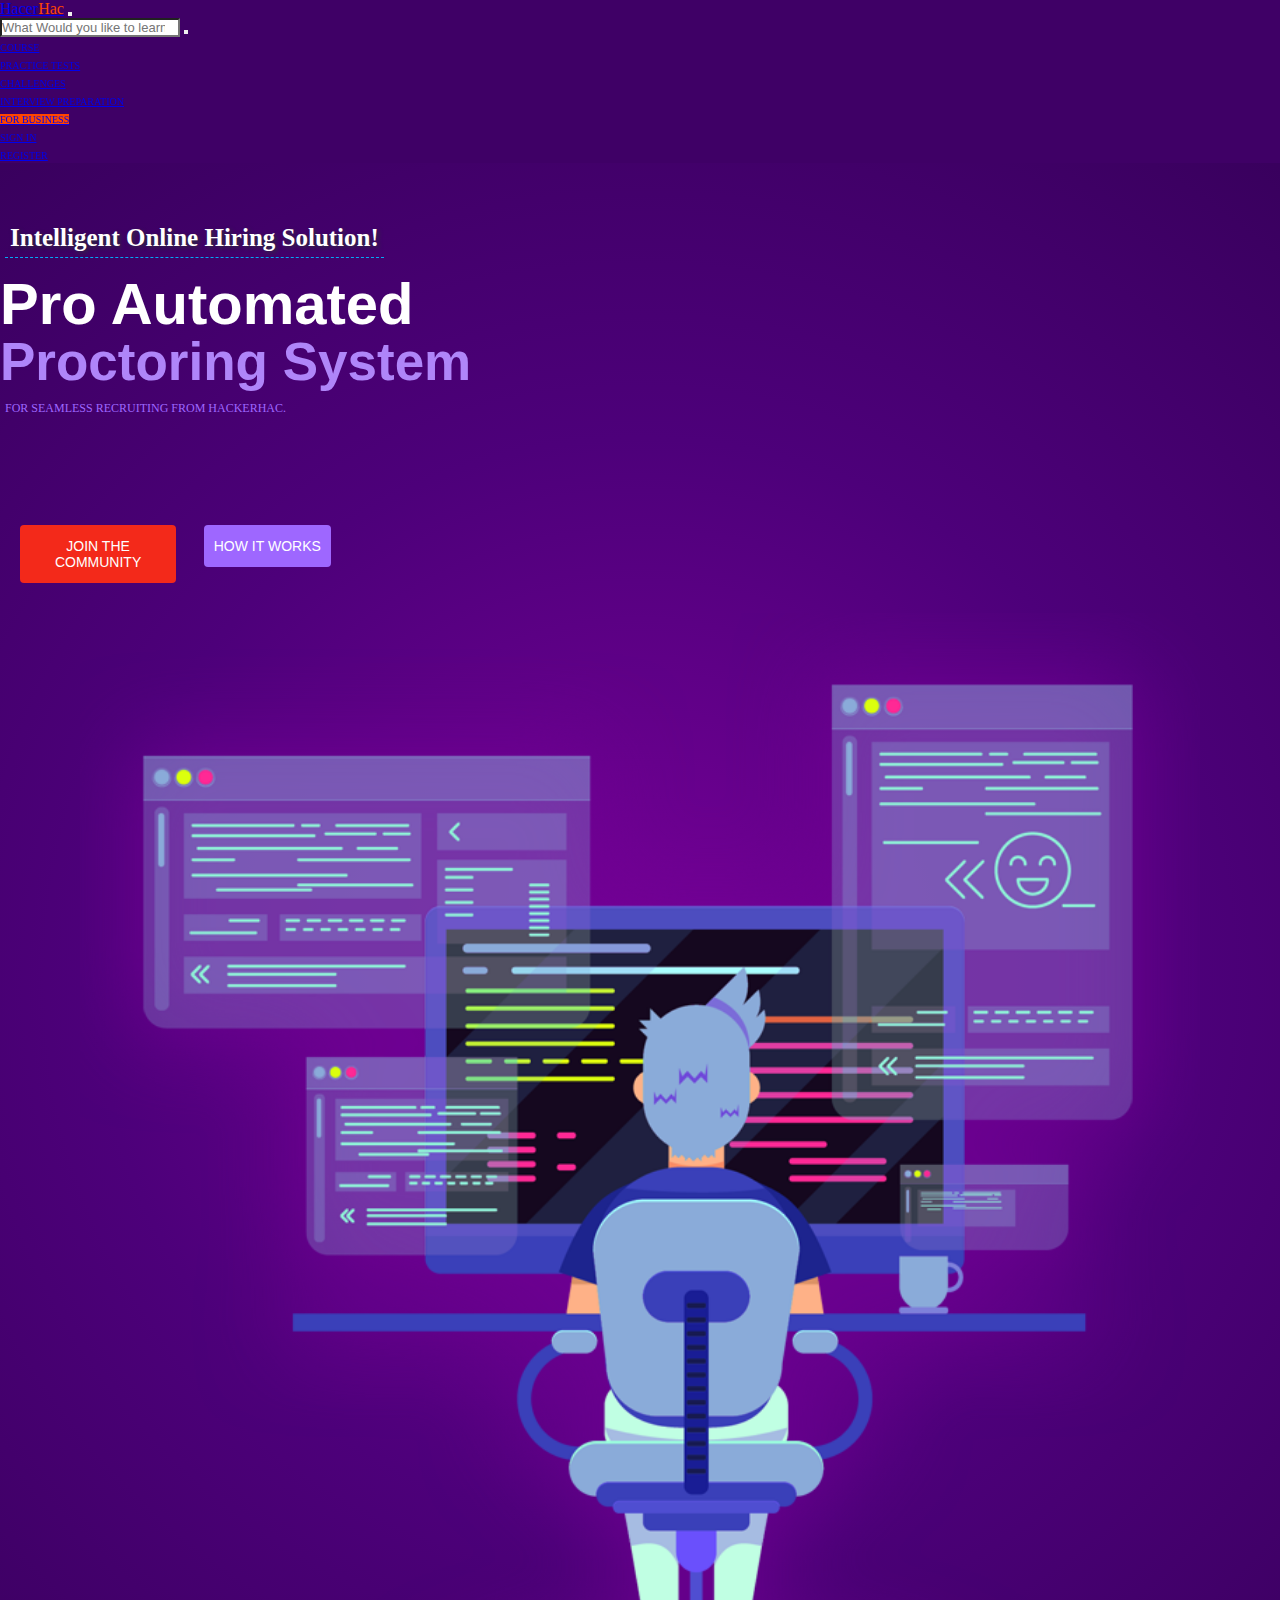
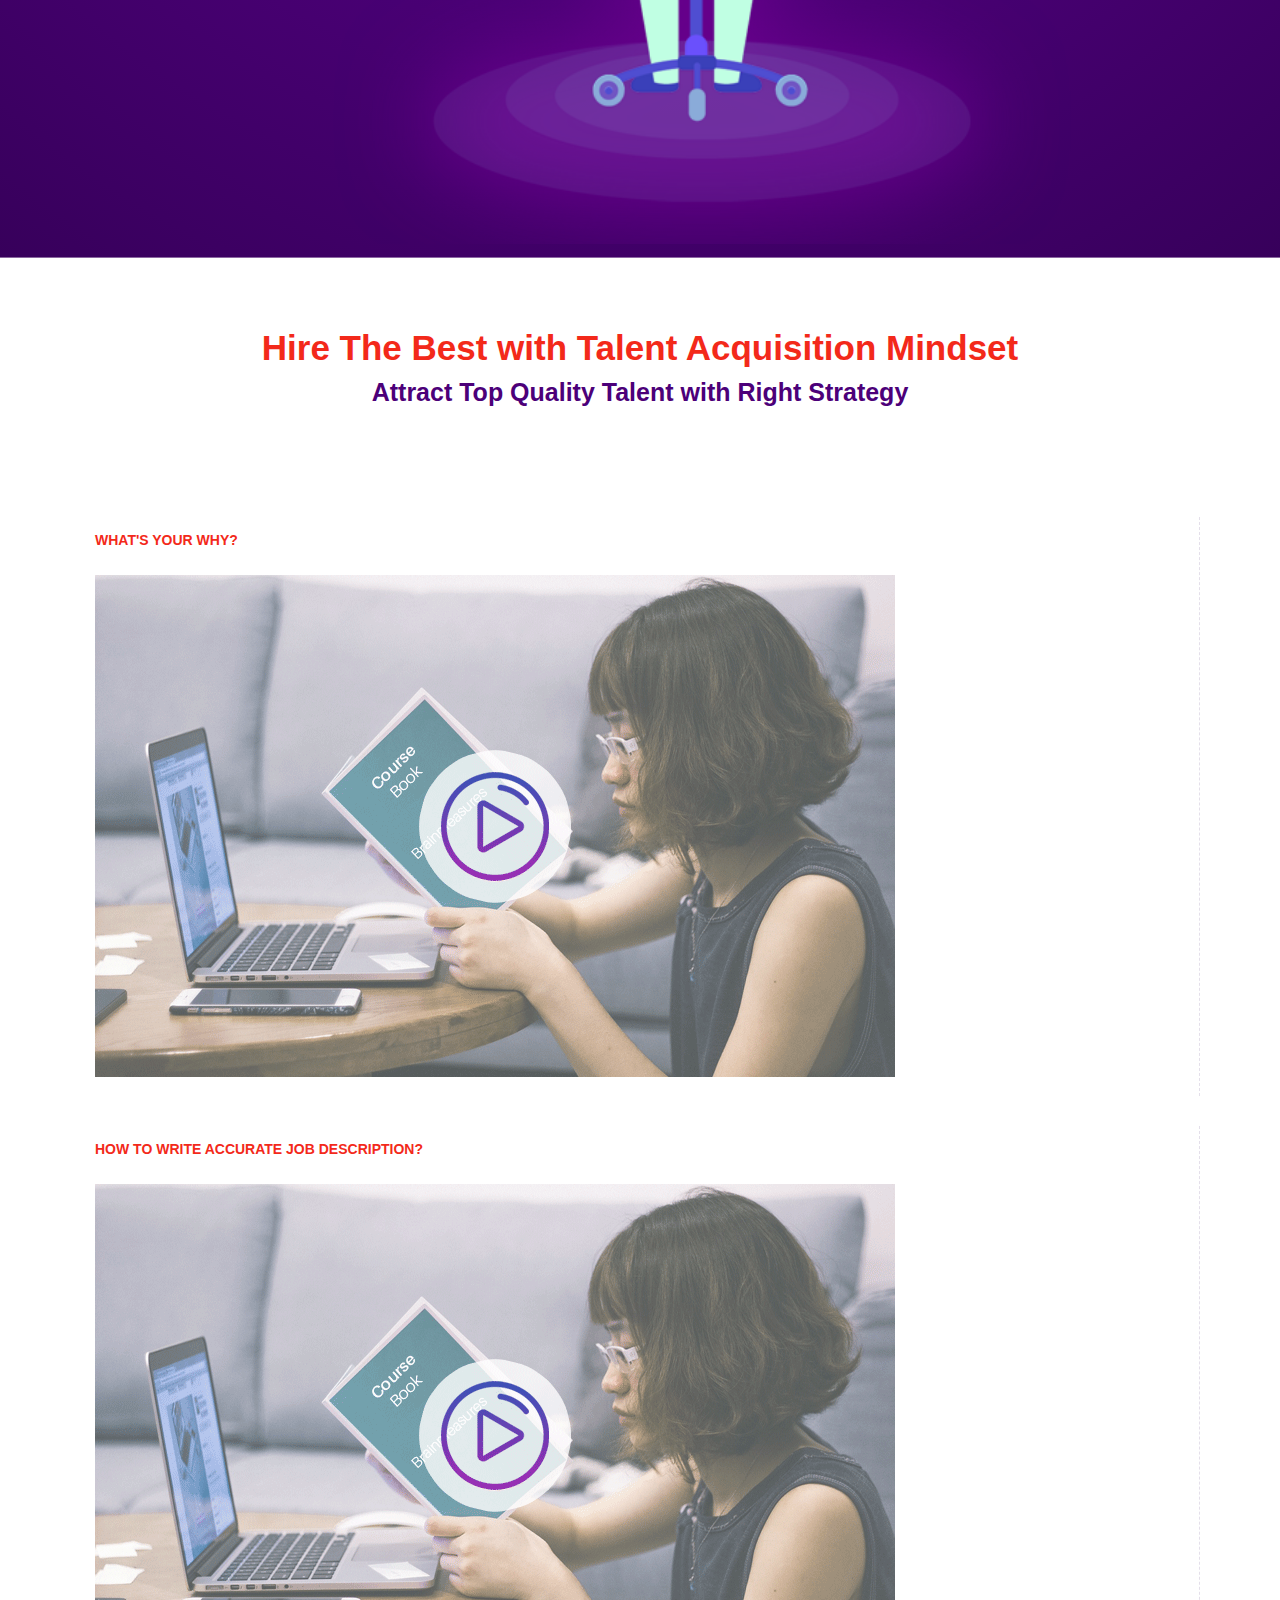
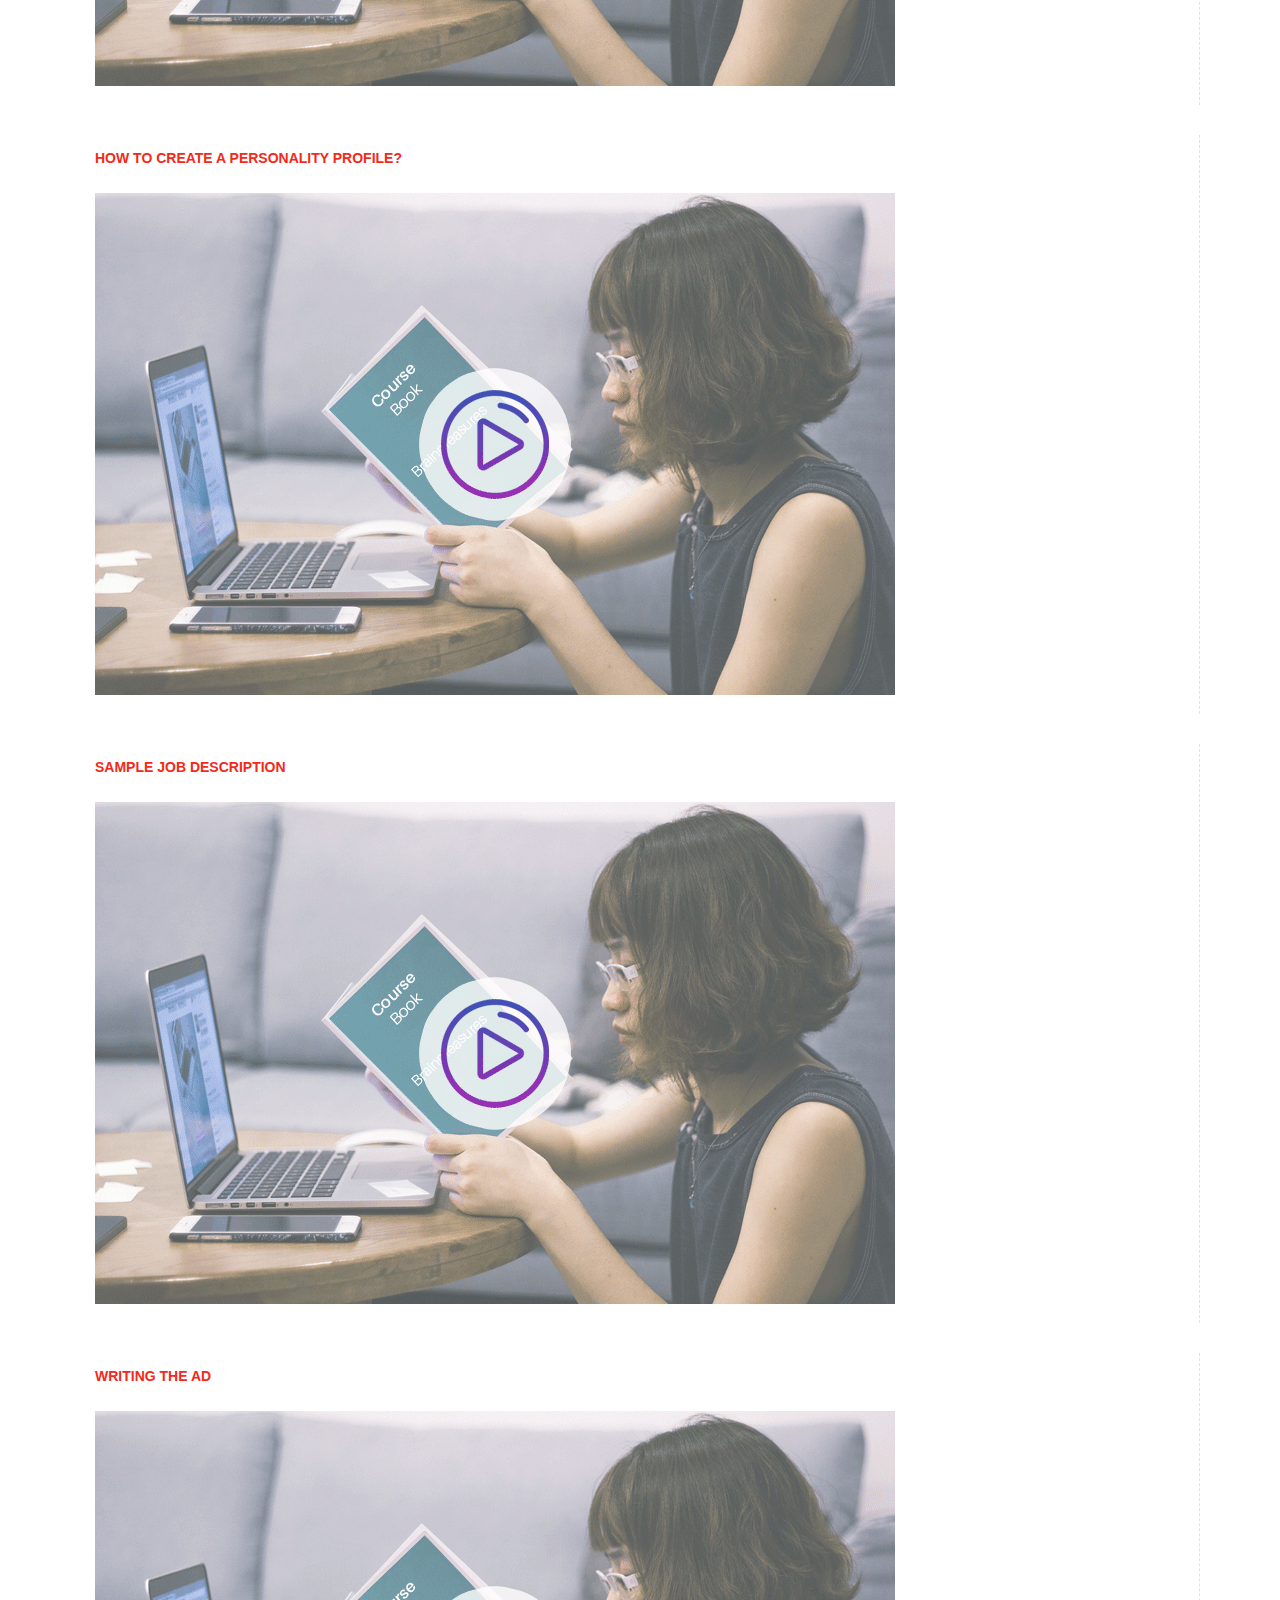
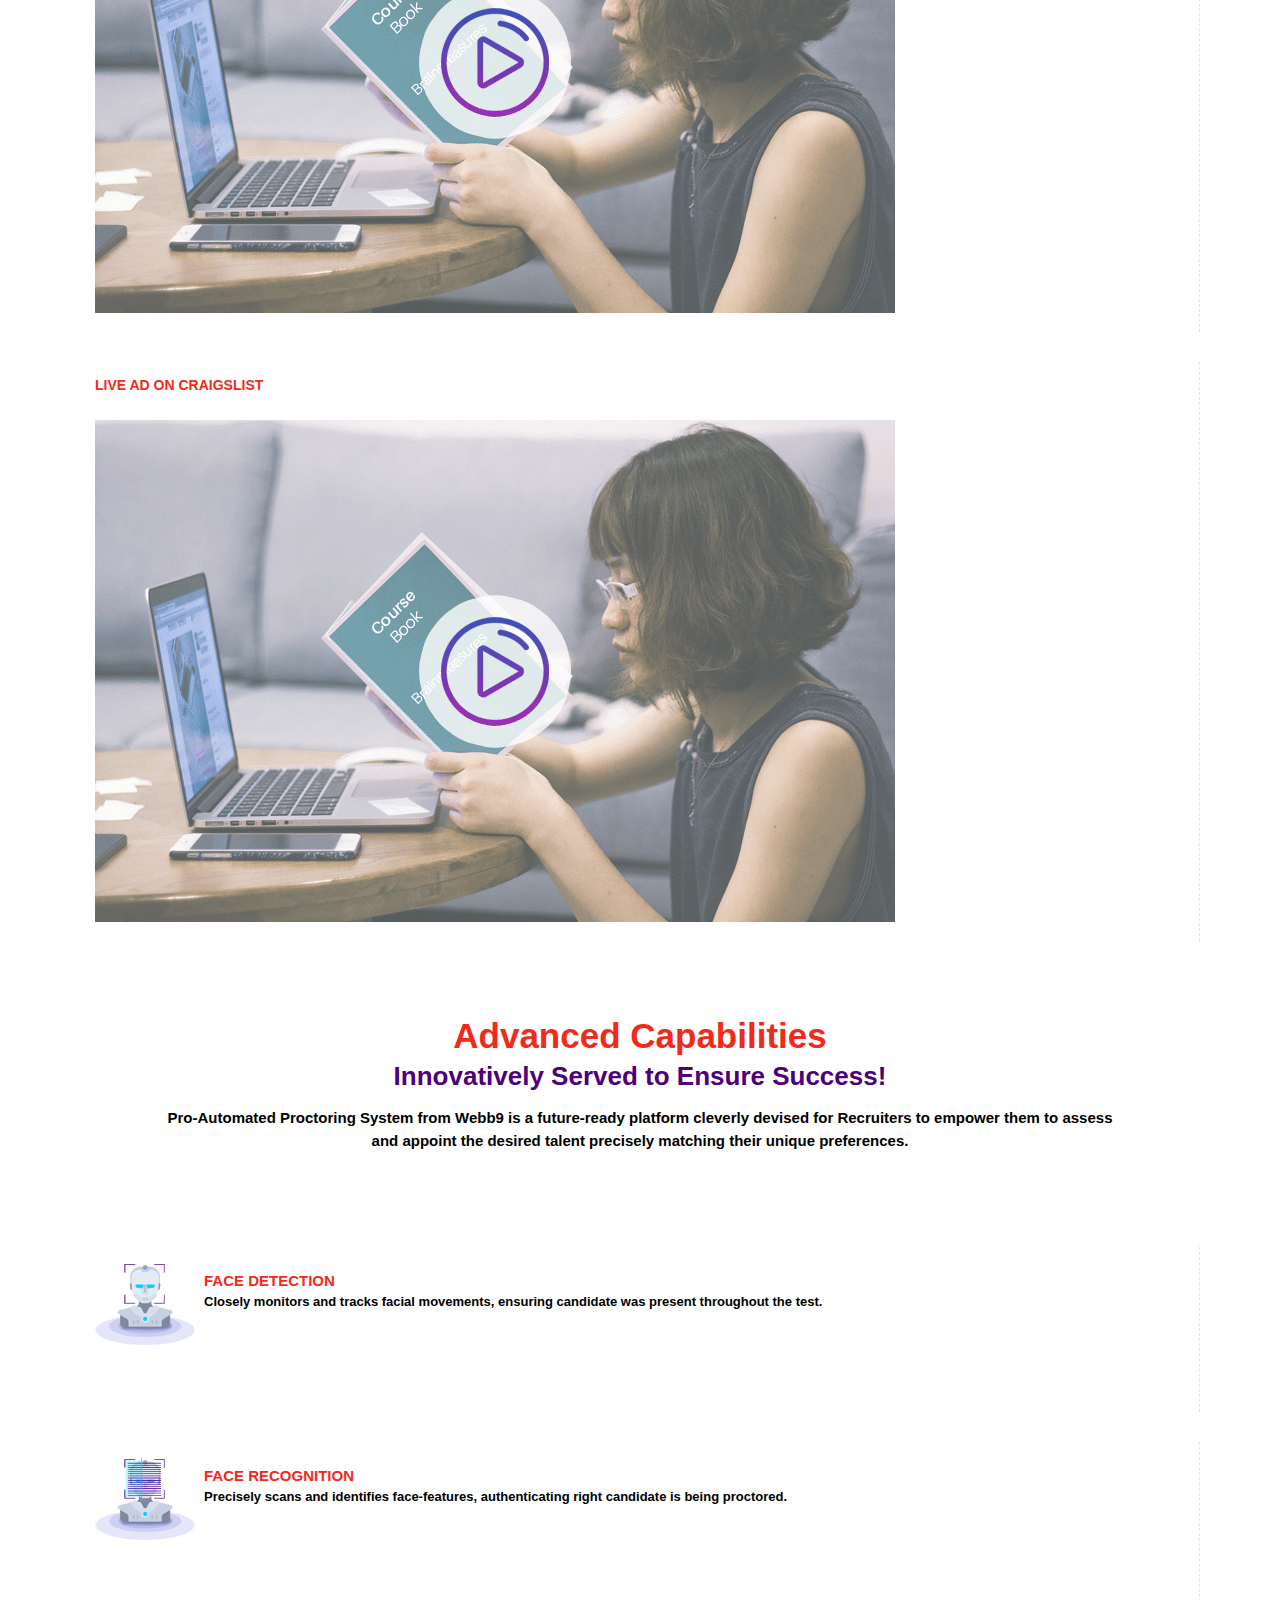
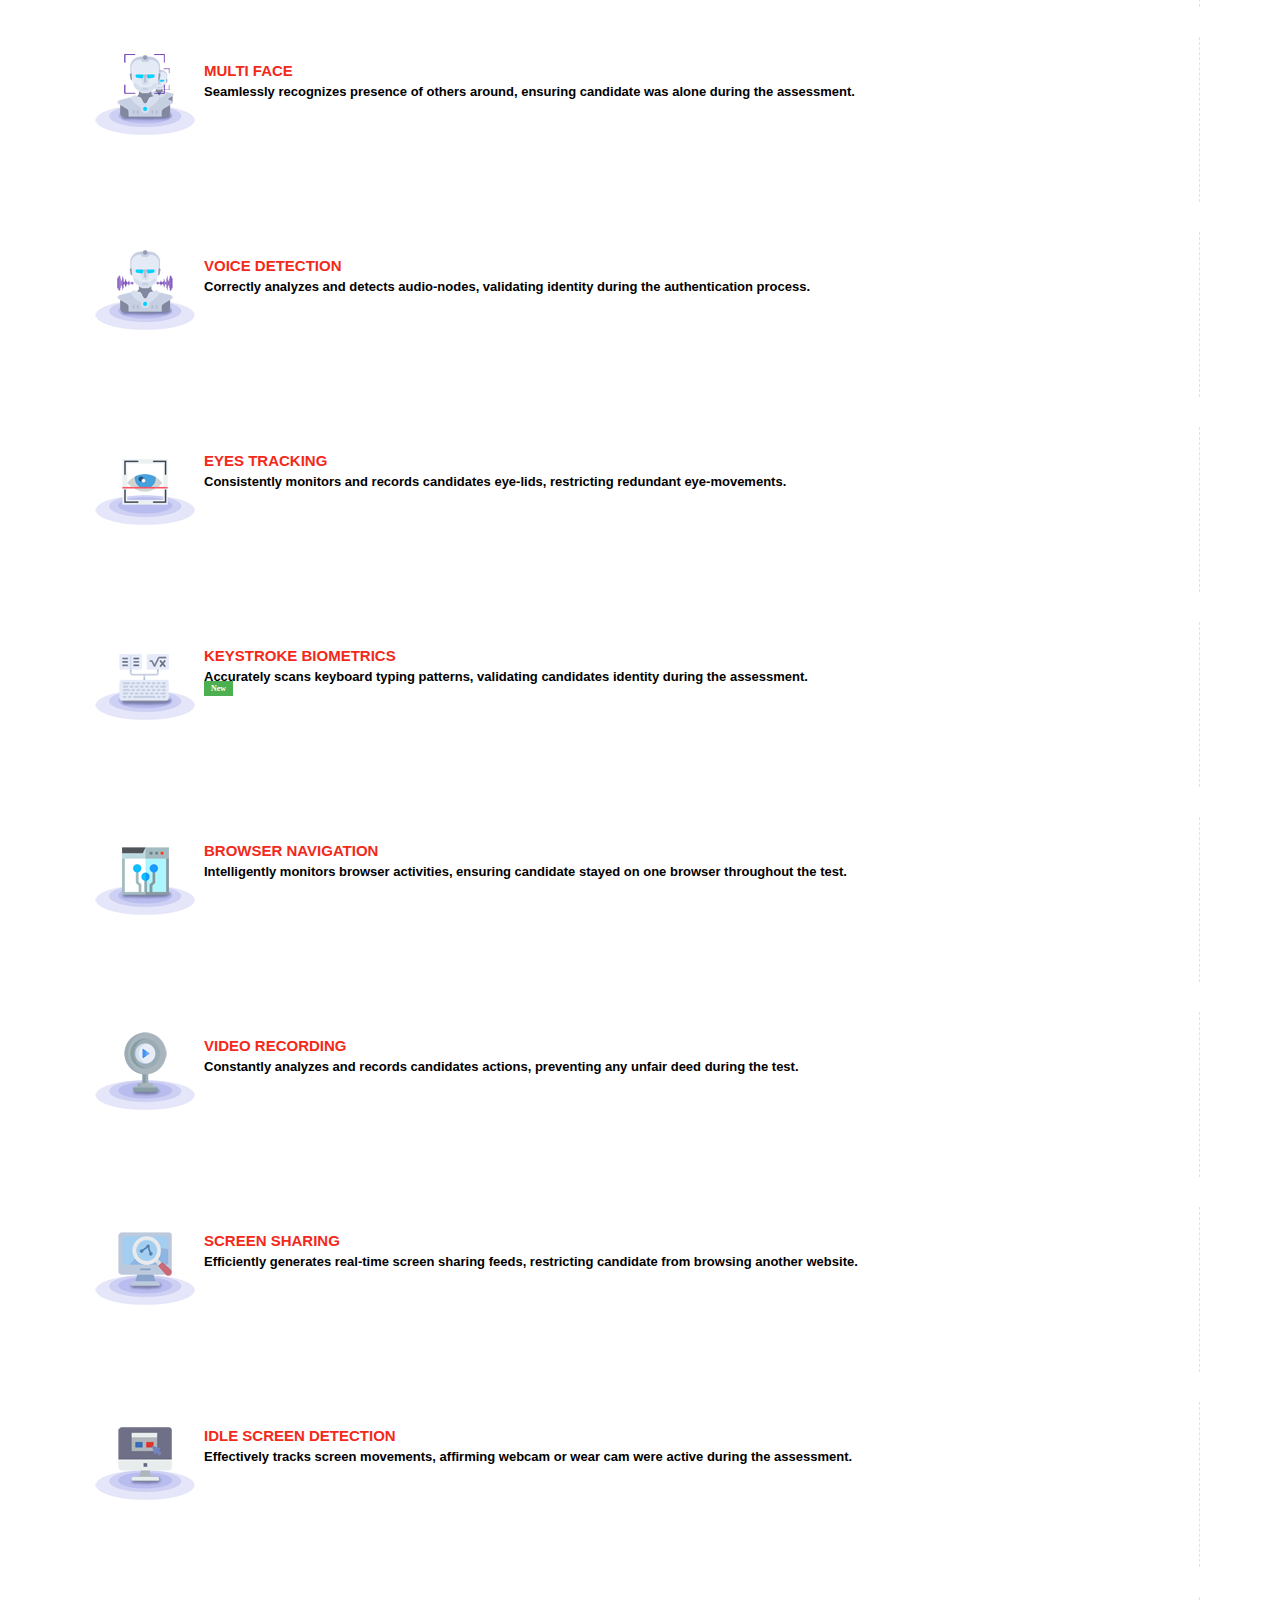
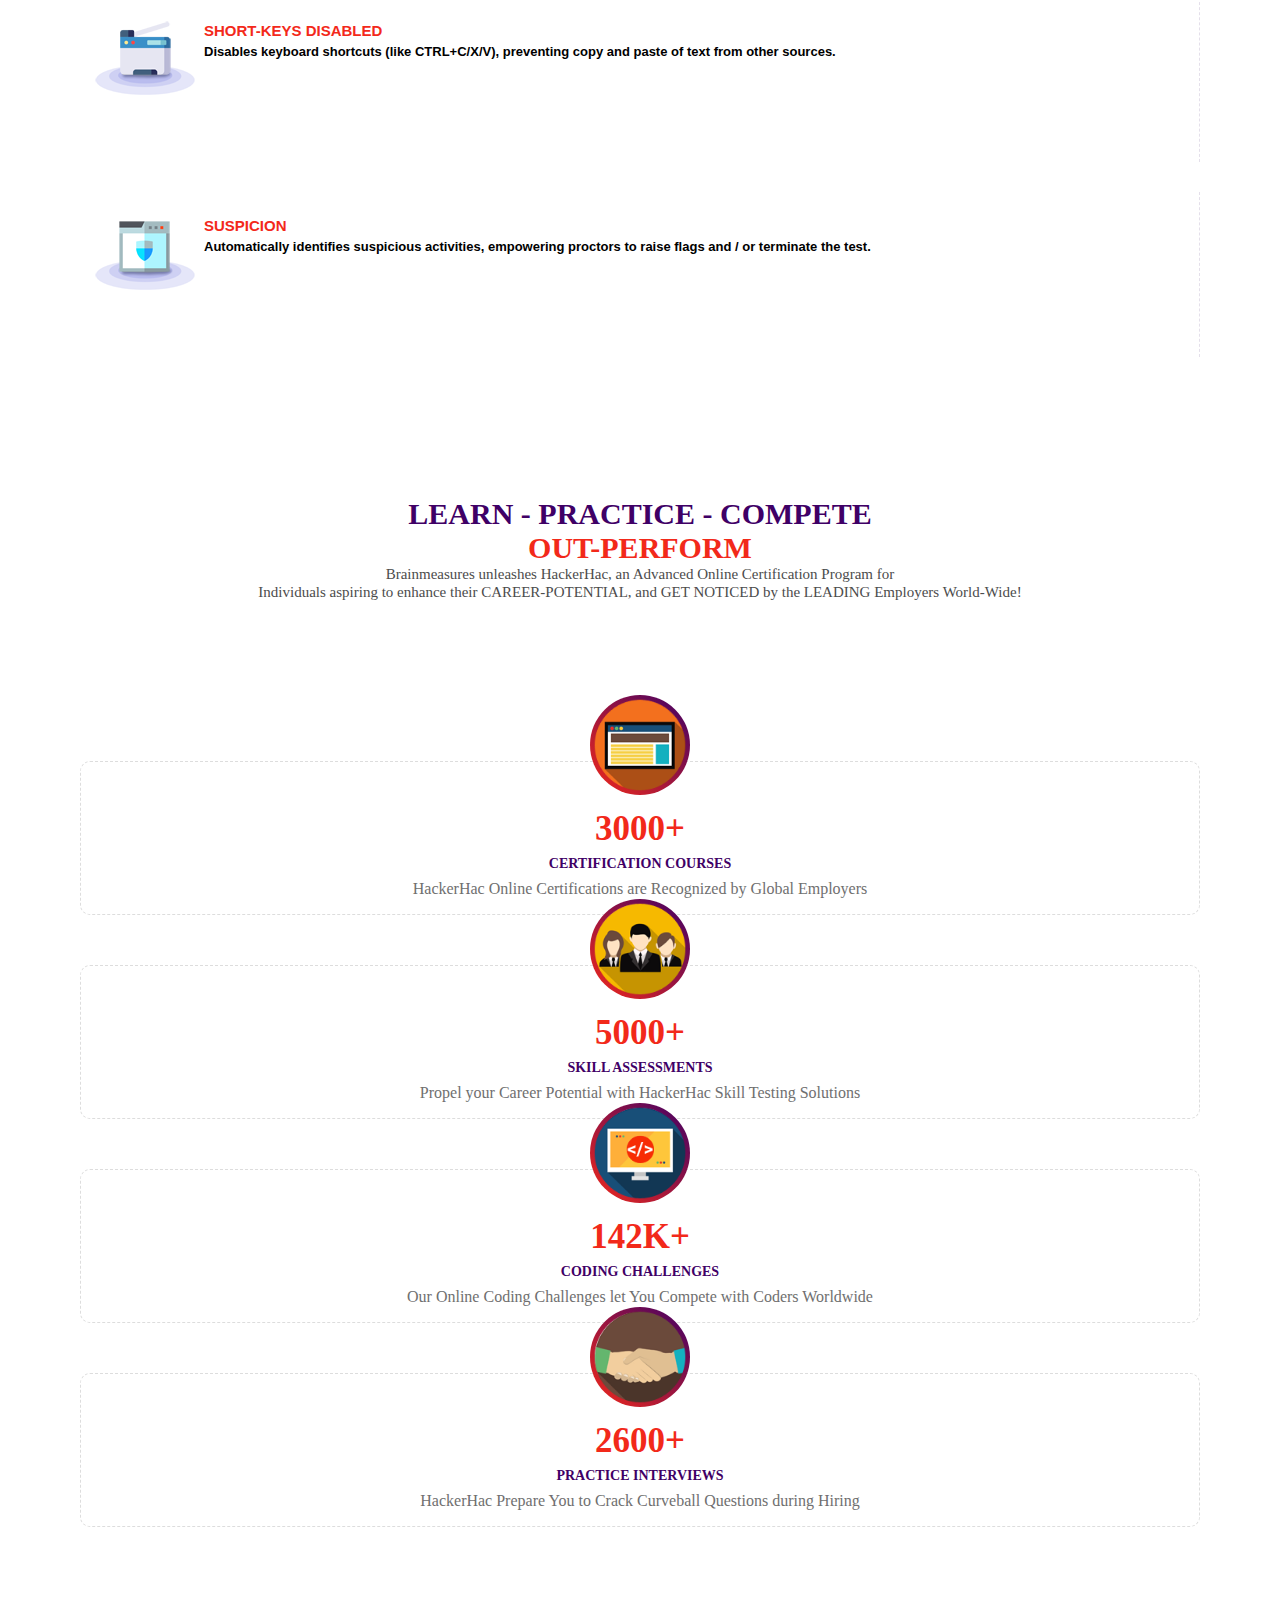
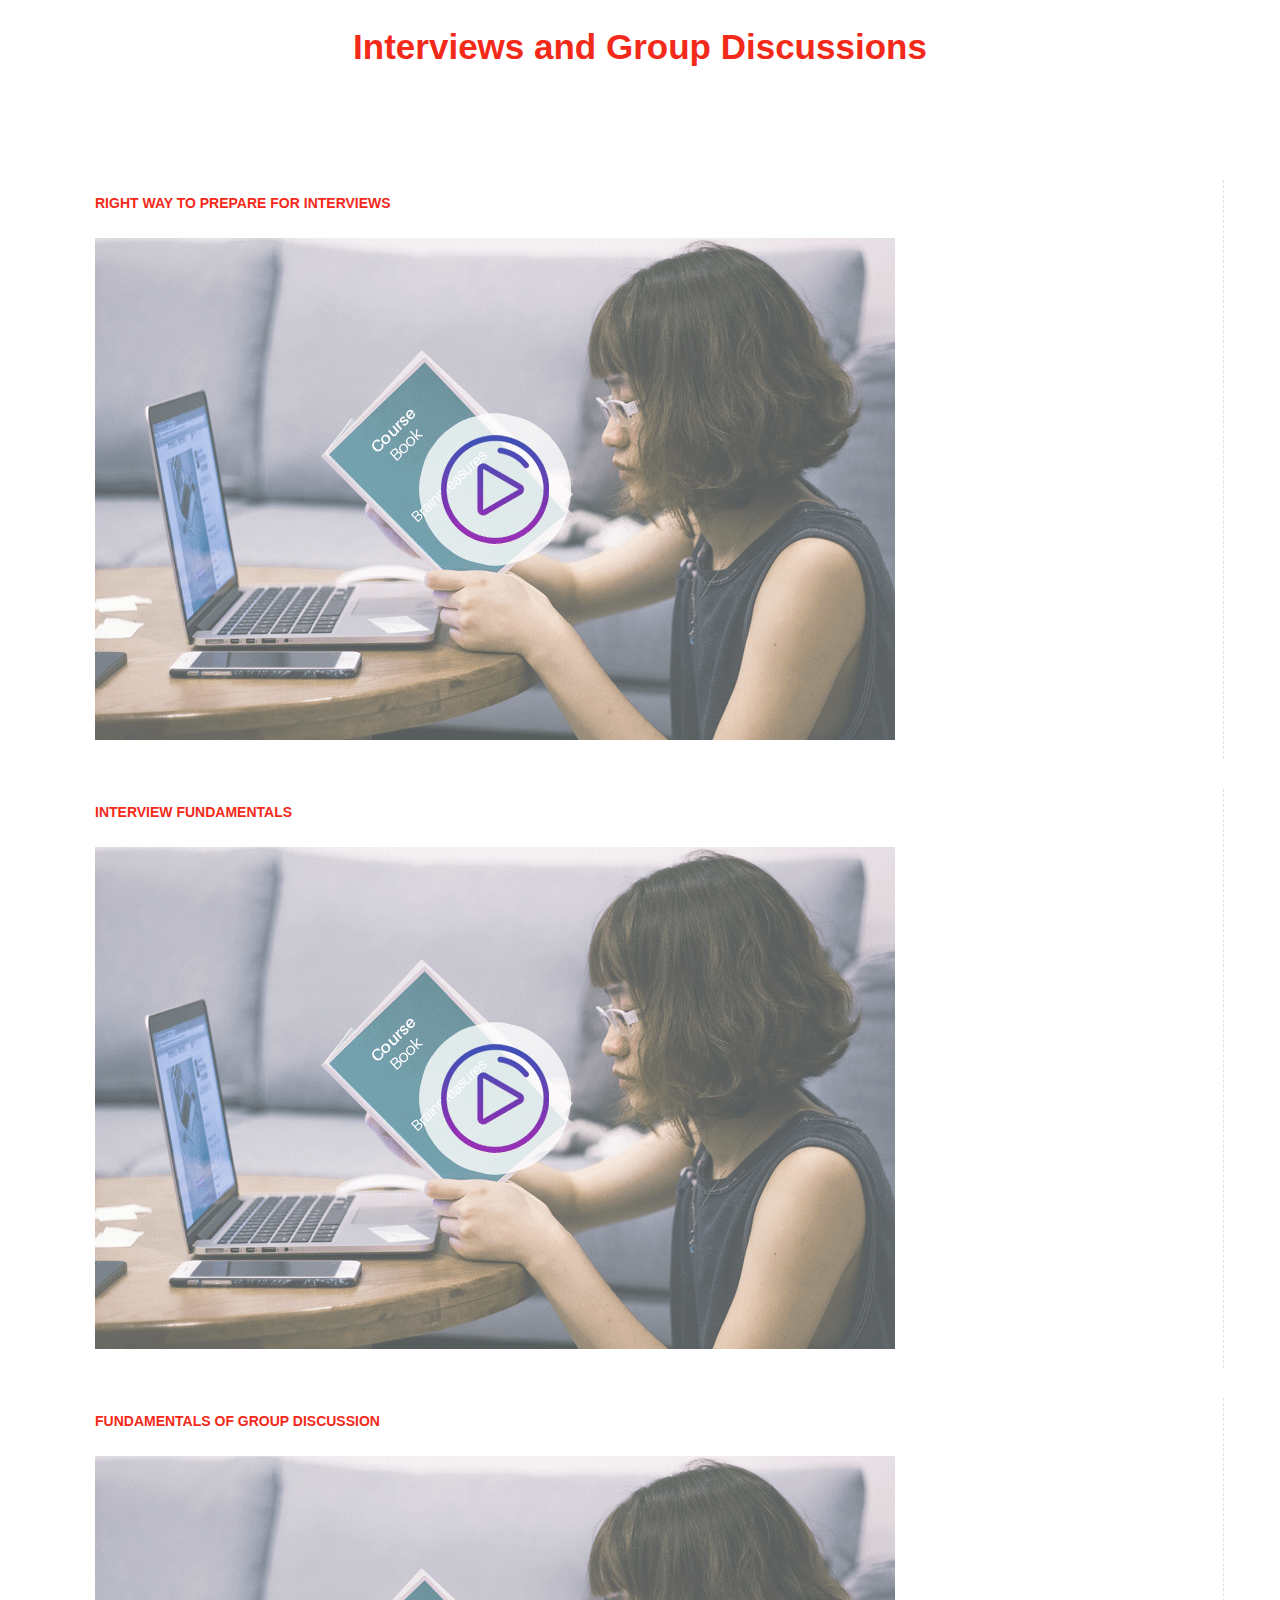
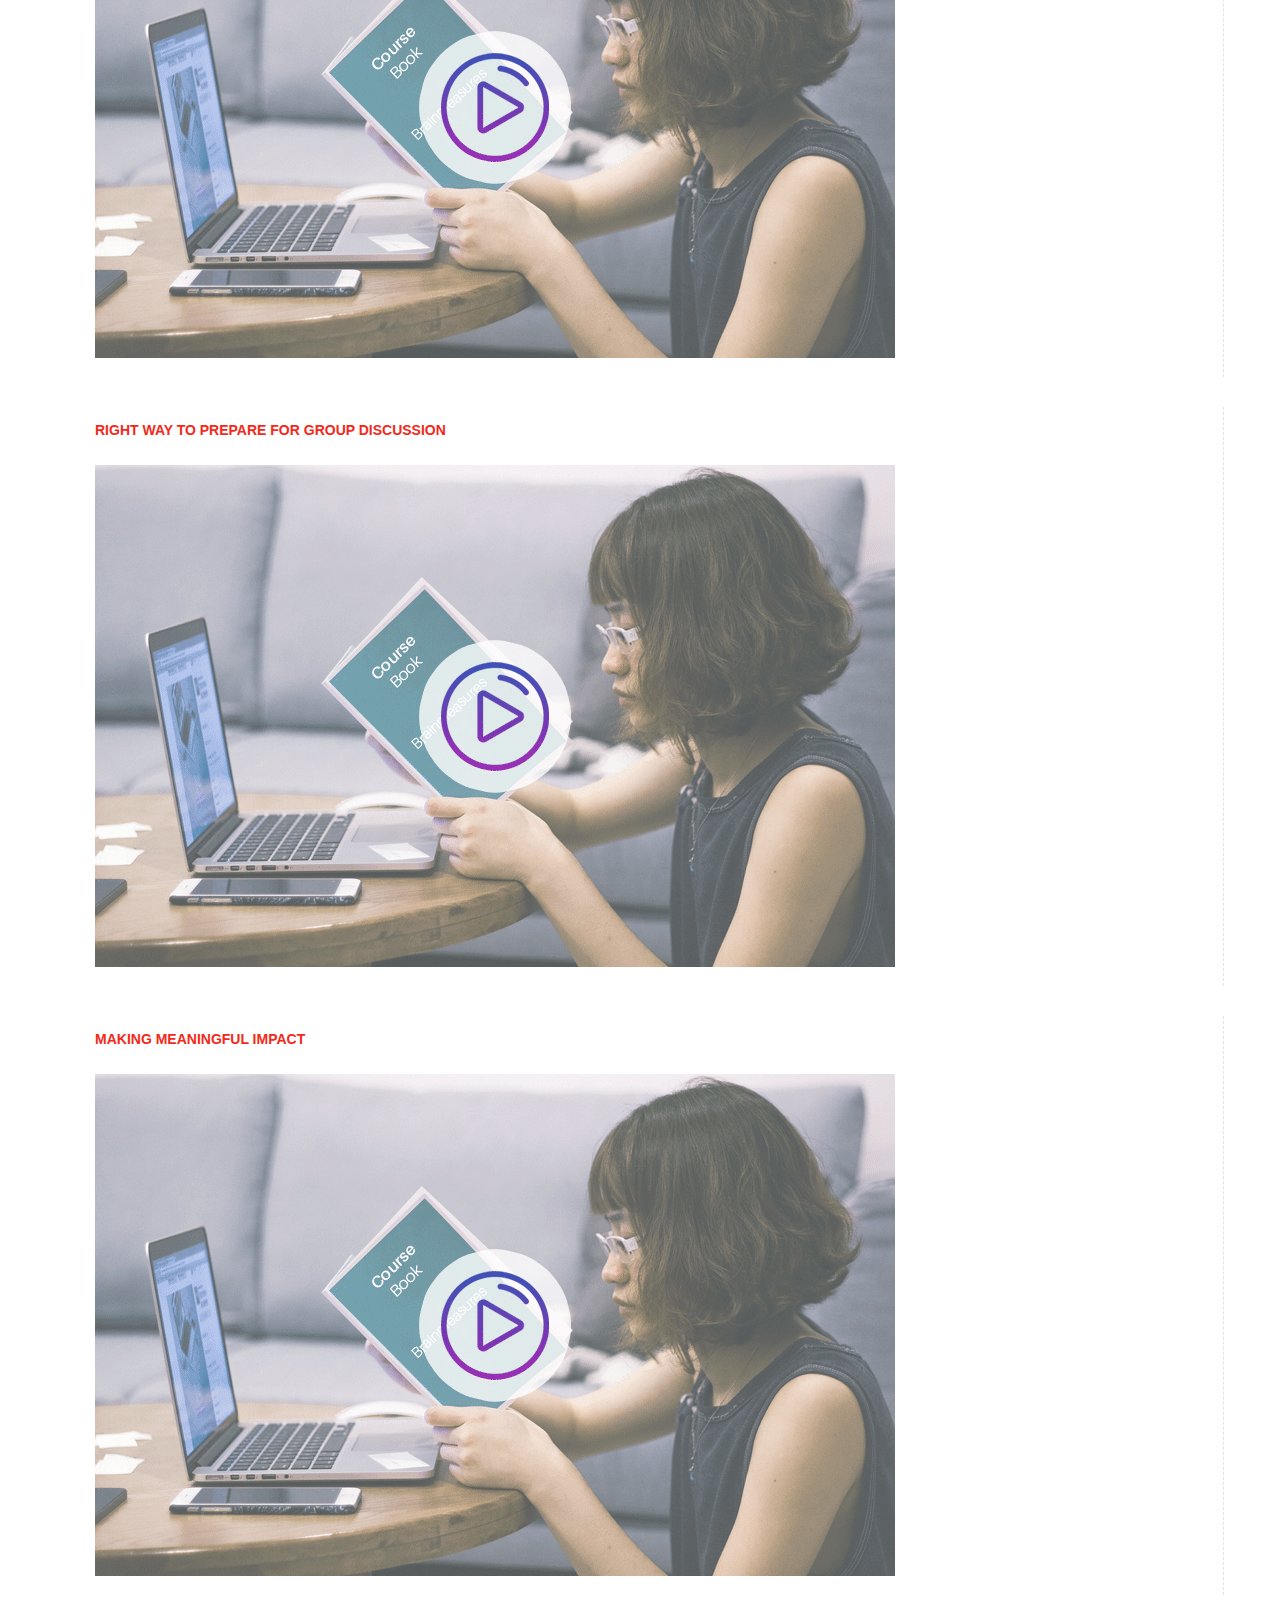
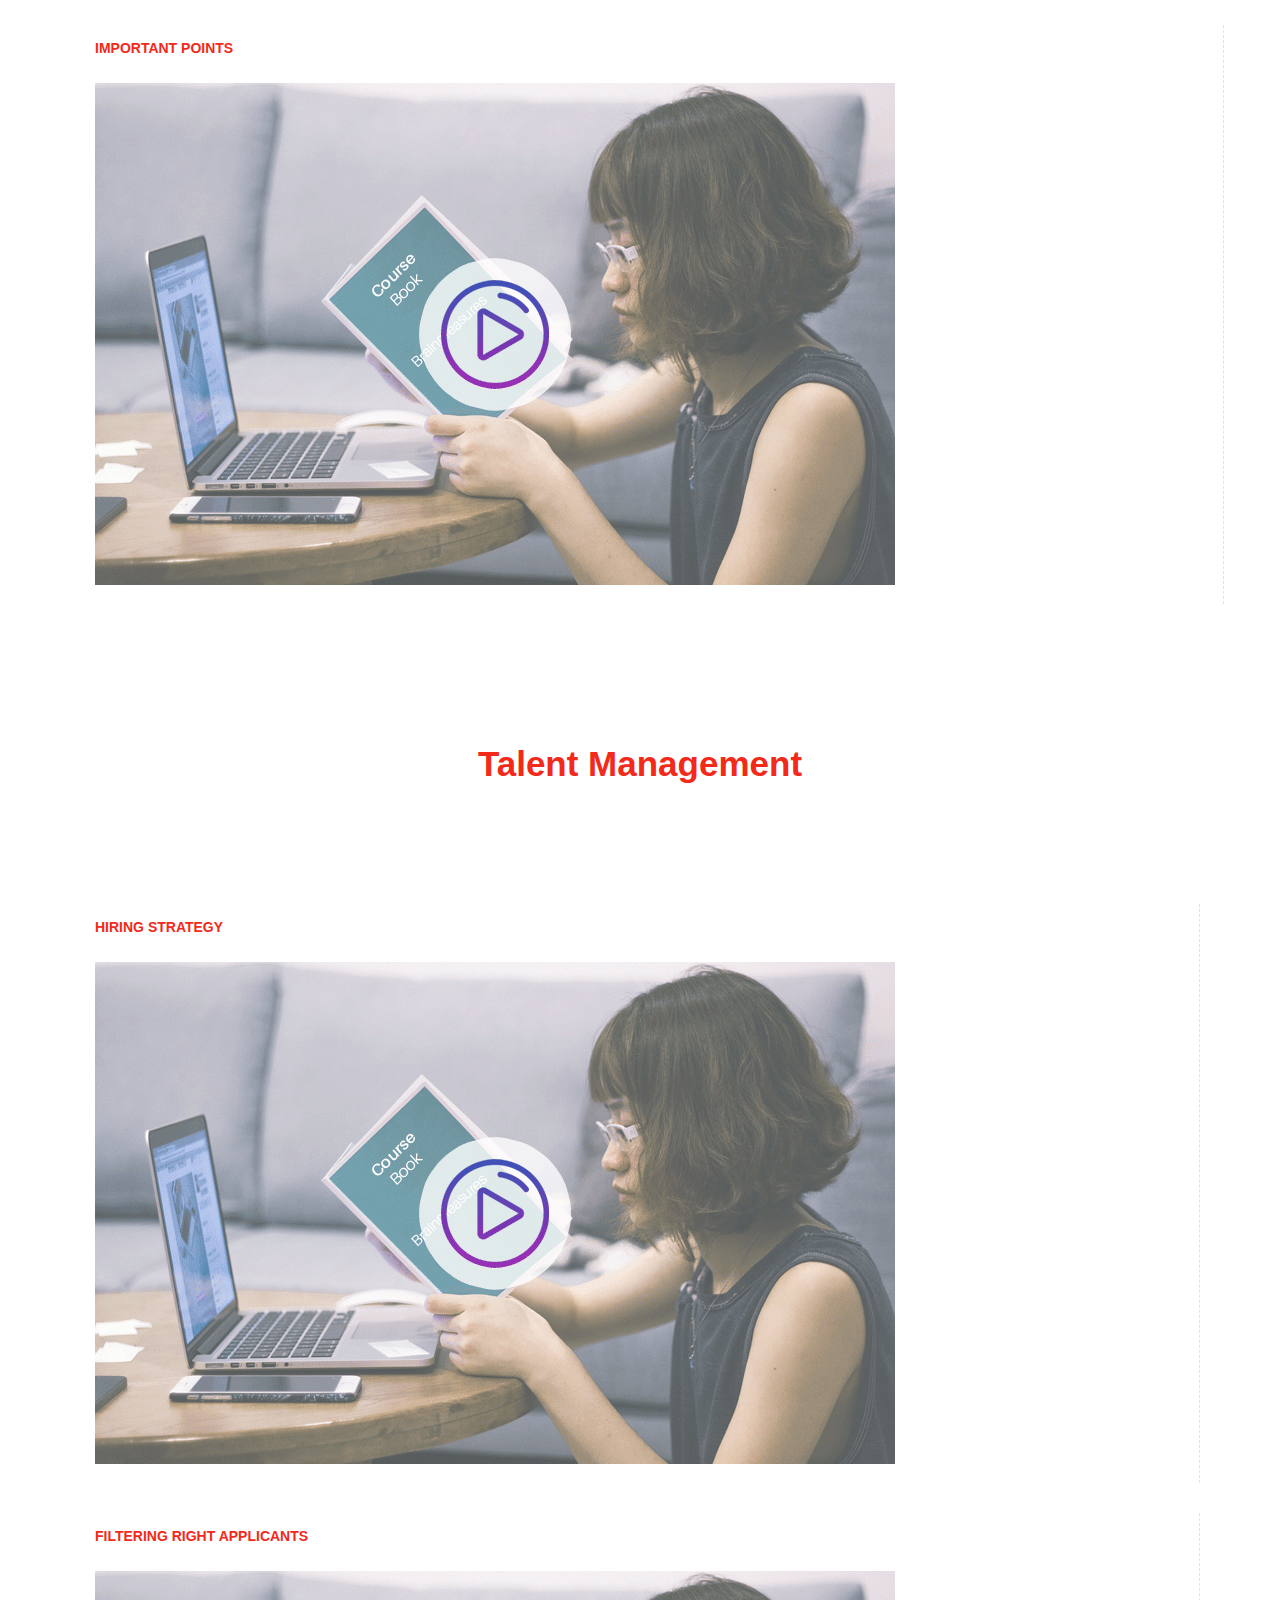
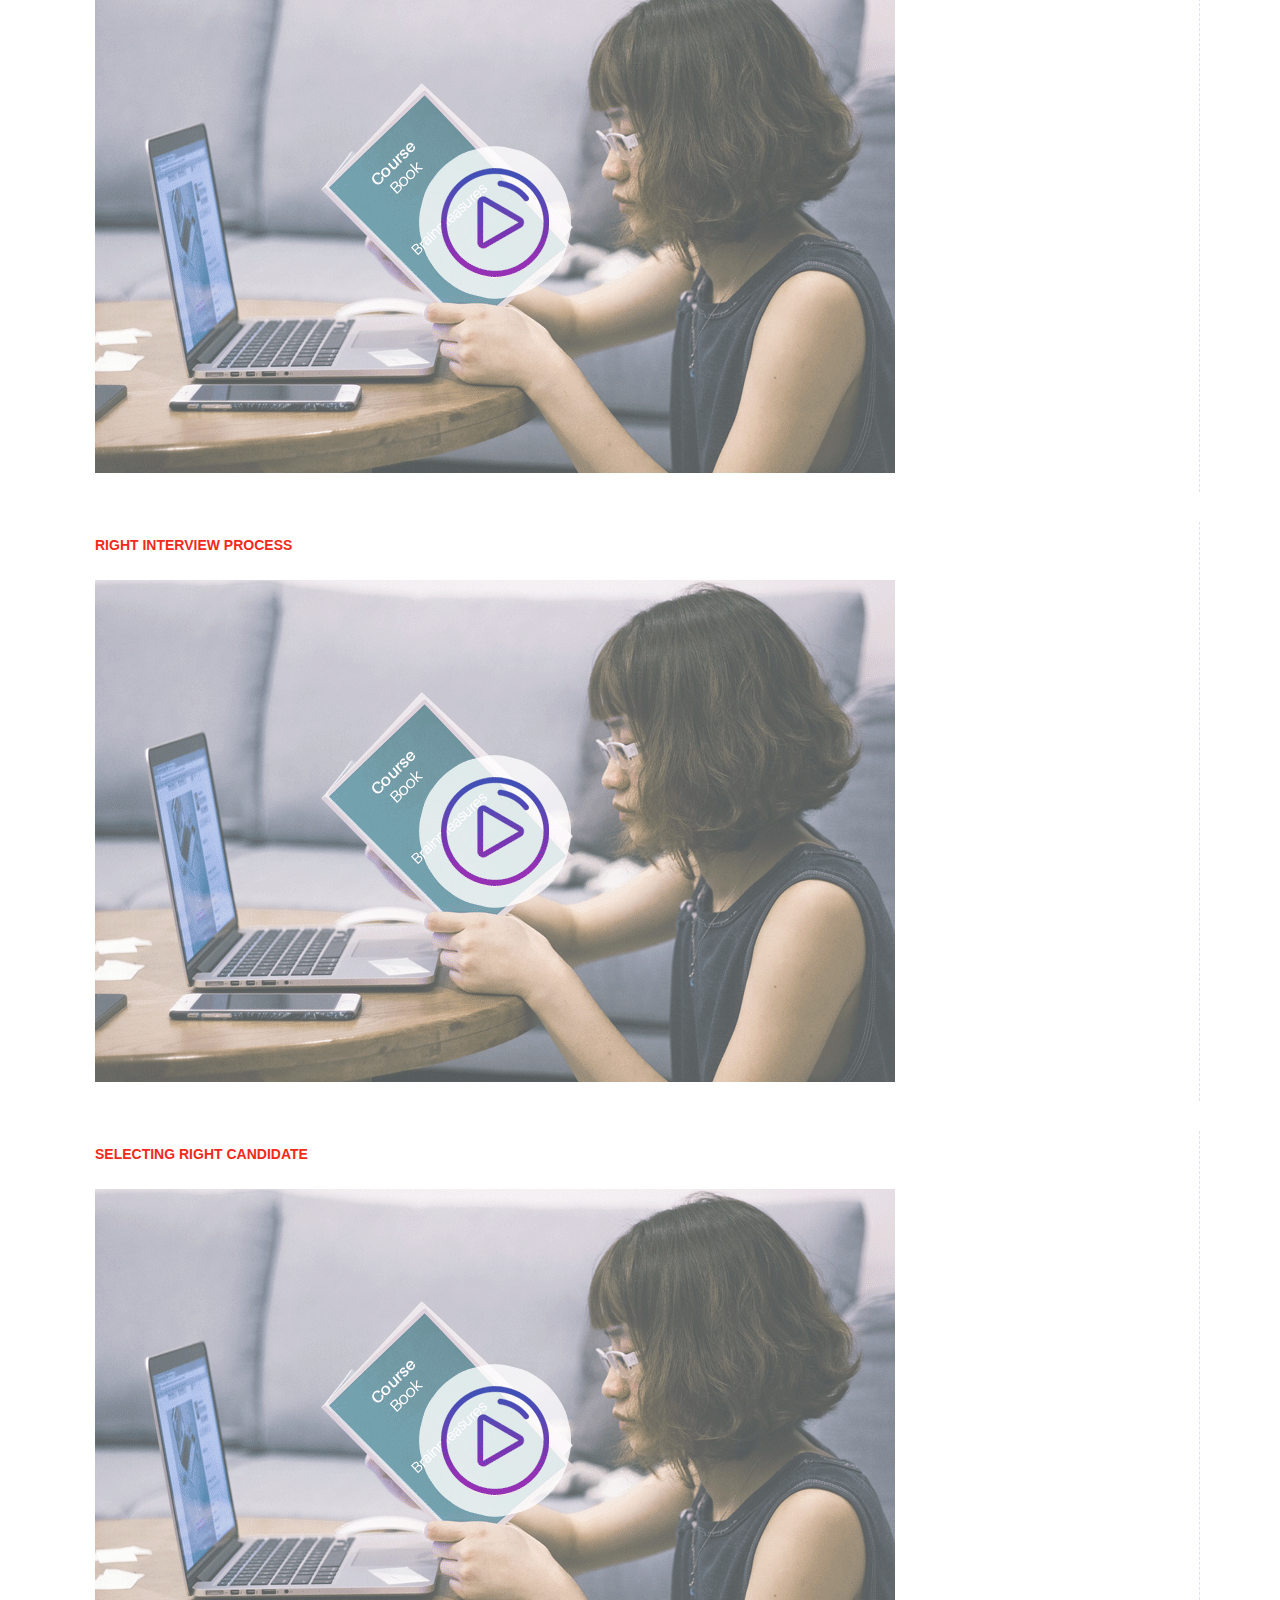
==== commit 4907c50a: "update." ====
--- a/index.html
+++ b/index.html
@@ -872,6 +872,71 @@
   </section>
   <!-- Programs-Section-End -->
 
+  <!-- client images Company-logo-End-->
+  <section class="client-logo">
+    <div class="container">
+      <div class="row">
+        <div class="col-lg-1 client-logo-card">
+          <div class="client-image">
+            <img src="images/cmpy-logo/c1.png" class="img-fluid slide" alt="">
+          </div>
+        </div>
+        <div class="col-lg-1 client-logo-card">
+          <div class="client-image">
+            <img src="images/cmpy-logo/c2.png" class="img-fluid slide" alt="">
+          </div>
+        </div>
+        <div class="col-lg-1 client-logo-card">
+          <div class="client-image">
+            <img src="images/cmpy-logo/c3.png" class="img-fluid slide" alt="">
+          </div>
+        </div>
+        <div class="col-lg-1 client-logo-card">
+          <div class="client-image">
+            <img src="images/cmpy-logo/c4.png" class="img-fluid slide" alt="">
+          </div>
+        </div>
+        <div class="col-lg-1 client-logo-card">
+          <div class="client-image">
+            <img src="images/cmpy-logo/c5.png" class="img-fluid slide" alt="">
+          </div>
+        </div>
+        <div class="col-lg-1 client-logo-card">
+          <div class="client-image">
+            <img src="images/cmpy-logo/c6.png" class="img-fluid slide" alt="">
+          </div>
+        </div>
+        <div class="col-lg-1 client-logo-card">
+          <div class="client-image">
+            <img src="images/cmpy-logo/c8.png" class="img-fluid slide" alt="">
+          </div>
+        </div>
+        <div class="col-lg-1 client-logo-card">
+          <div class="client-image">
+            <img src="images/cmpy-logo/c9.png" class="img-fluid slide" alt="">
+          </div>
+        </div>
+        <div class="col-lg-1 client-logo-card">
+          <div class="client-image">
+            <img src="images/cmpy-logo/c10.png" class="img-fluid slide" alt="">
+          </div>
+        </div>
+        <div class="col-lg-1 client-logo-card">
+          <div class="client-image">
+            <img src="images/cmpy-logo/11.png" class="img-fluid slide" alt="">
+          </div>
+        </div>
+        <div class="col-lg-1 client-logo-card">
+          <div class="client-image">
+            <img src="images/cmpy-logo/c12.png" class="img-fluid slide" alt="">
+          </div>
+        </div>
+      </div>
+    </div>
+  </section>
+
+  <!-- client images Company-logo-End -->
+
   <!-- Footer-Section-Start -->
   <footer>
     <div class="footer">
--- a/css/main.css
+++ b/css/main.css
@@ -670,7 +670,29 @@
 .Programs-imgbox img {
   width: 130%;
 }
-/* /* Programs-Section-Start */
+/* Programs-Section-Start */
+
+/* Company-Logo-Start */
+.client-logo{
+  background-color: #ccccccc4;
+}
+.client-logo .row {
+  padding: 0;
+}
+.img-fluid {
+  max-width: 100%;
+  height: auto;
+}
+.client-logo-card {
+  margin: 0 15px;
+}
+.client-image img:hover{
+  transition: 0.5s linear;
+  width: 120%;
+  color:#3f0066
+
+}
+/* Company-Logo-End */
 
 /* Footer-Section-Start*/
 
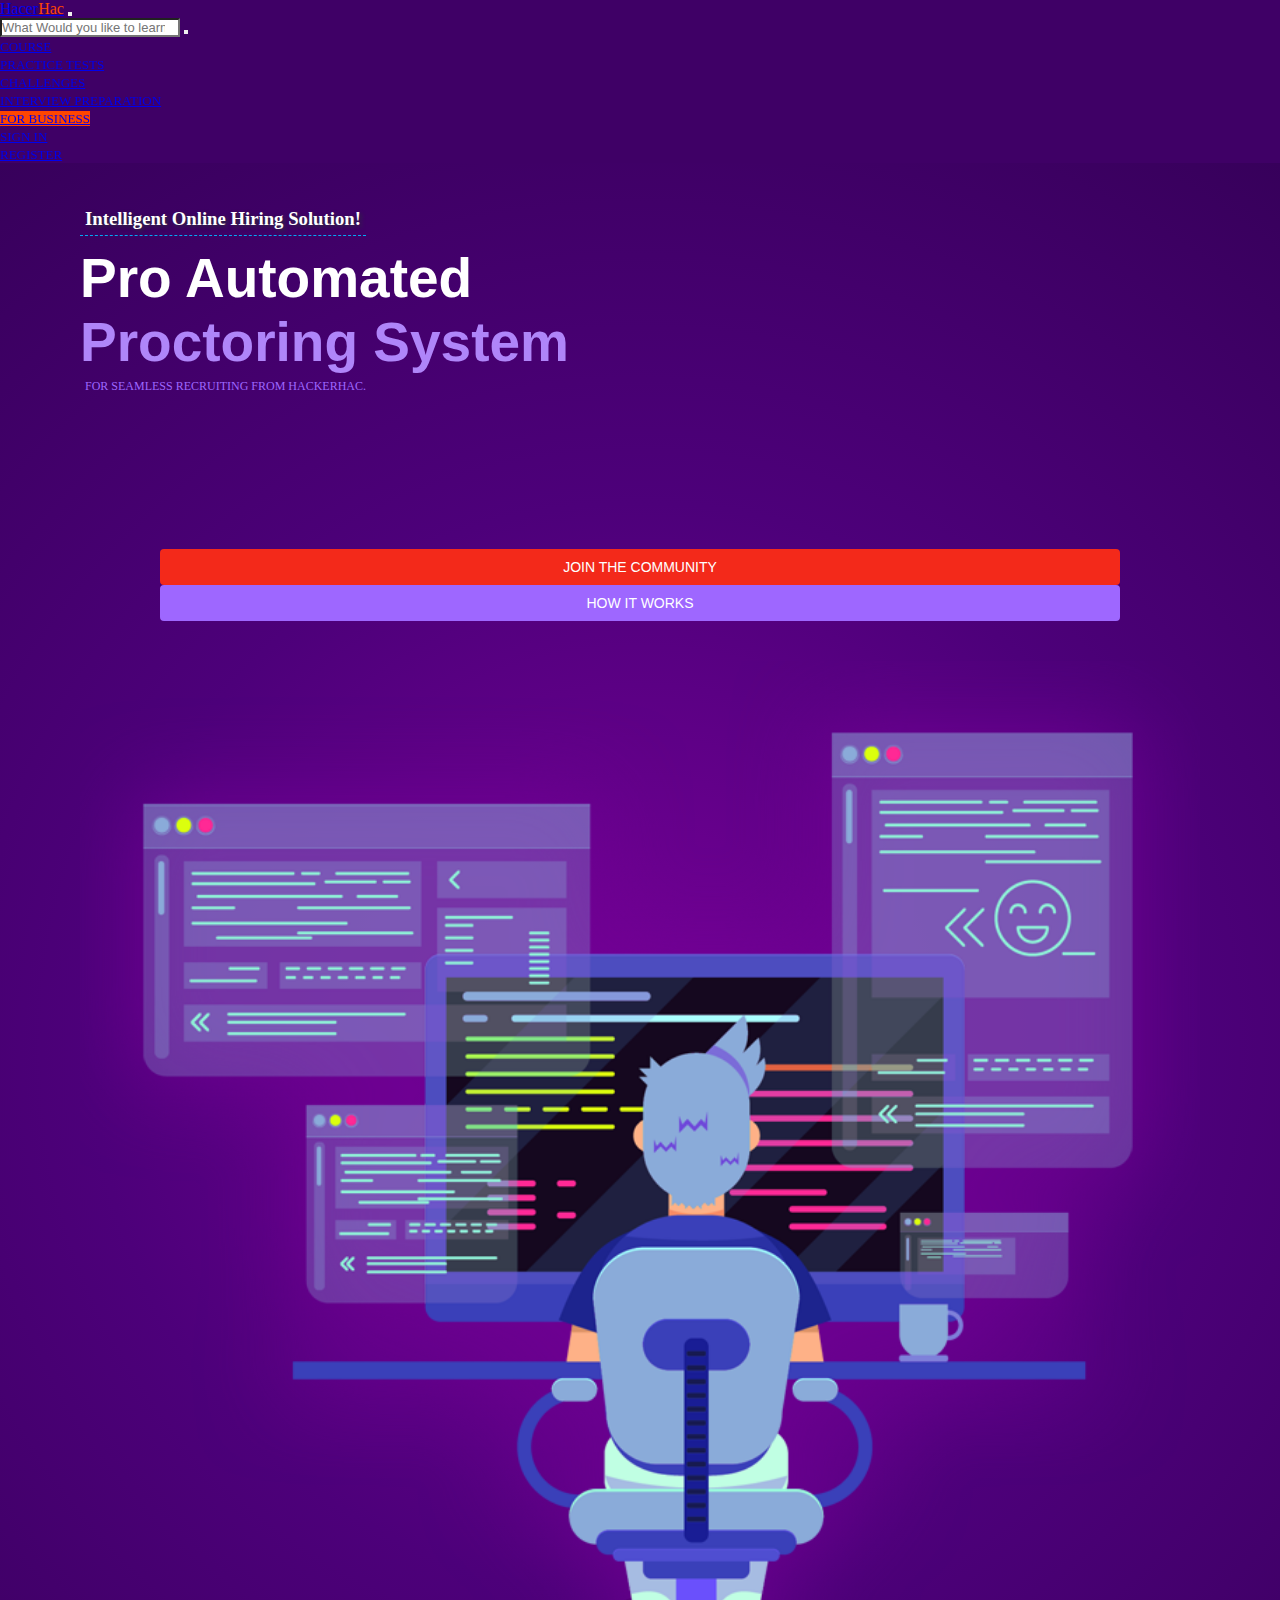
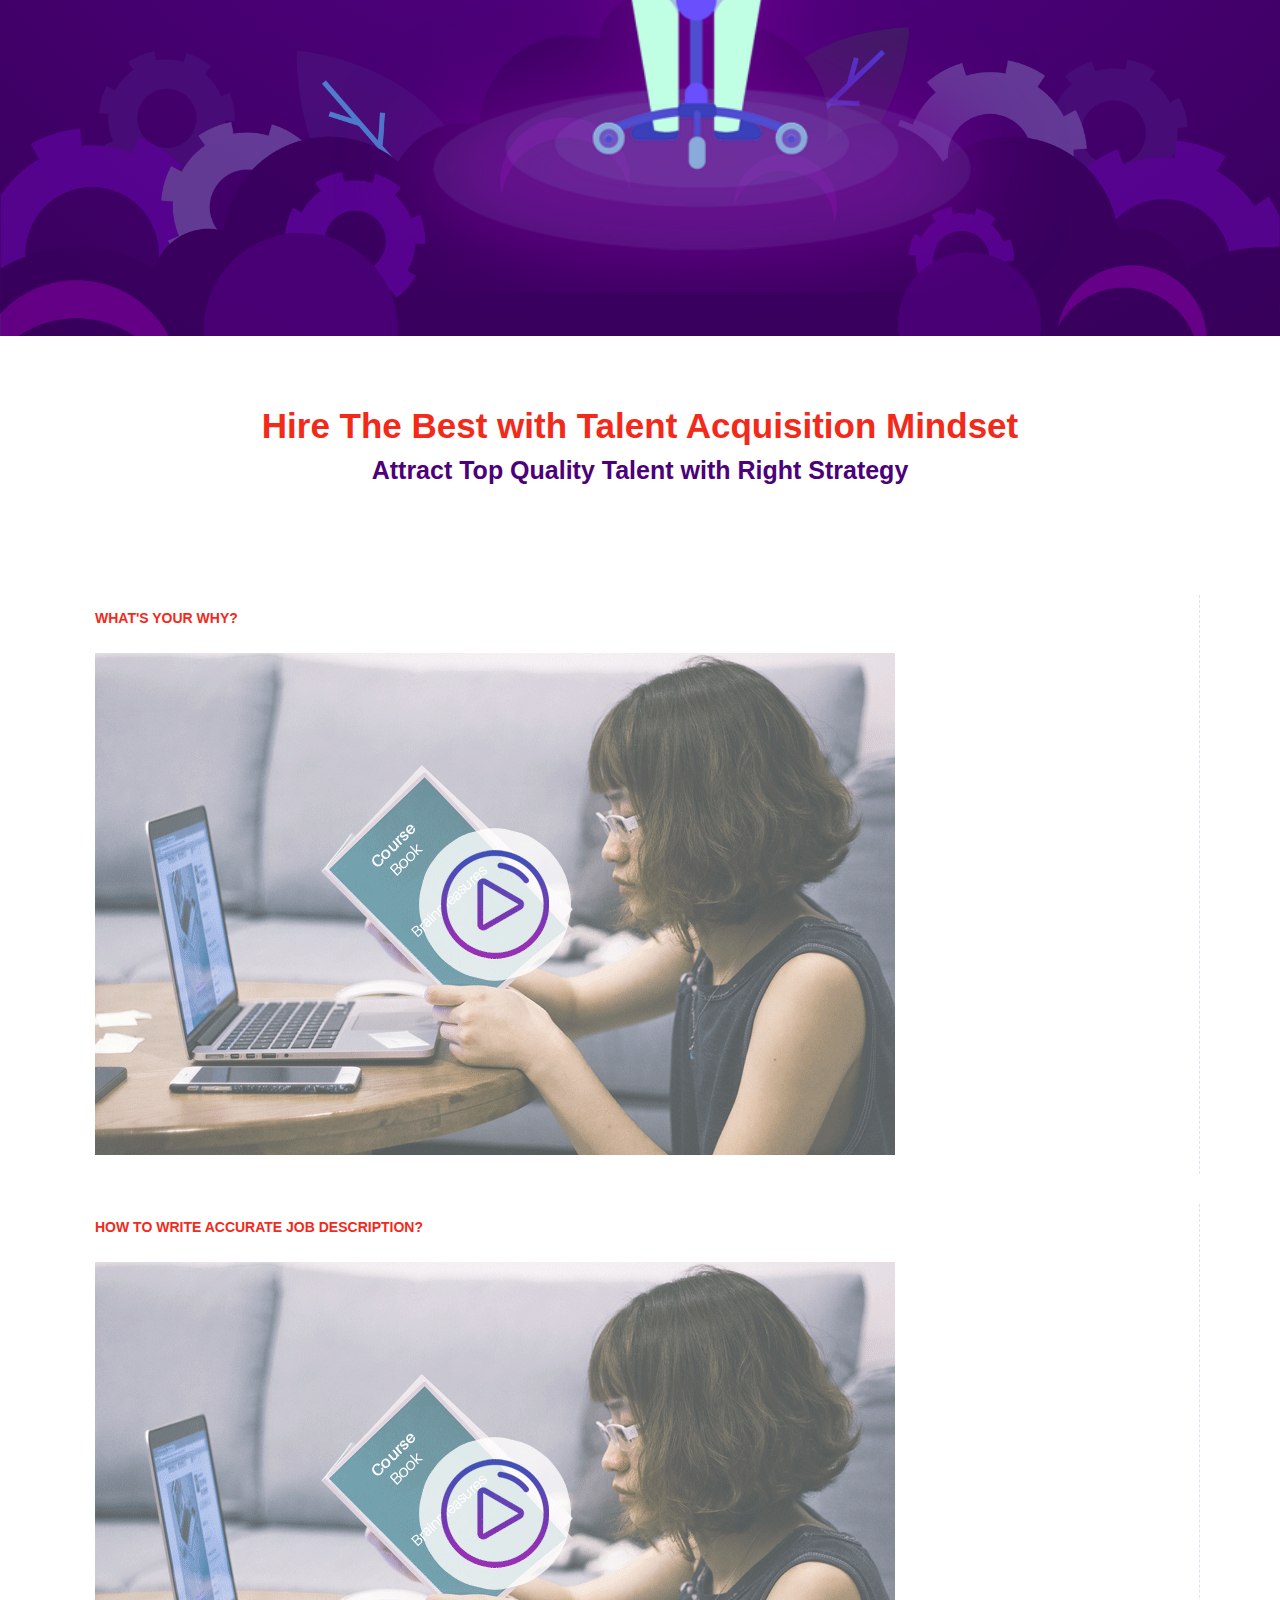
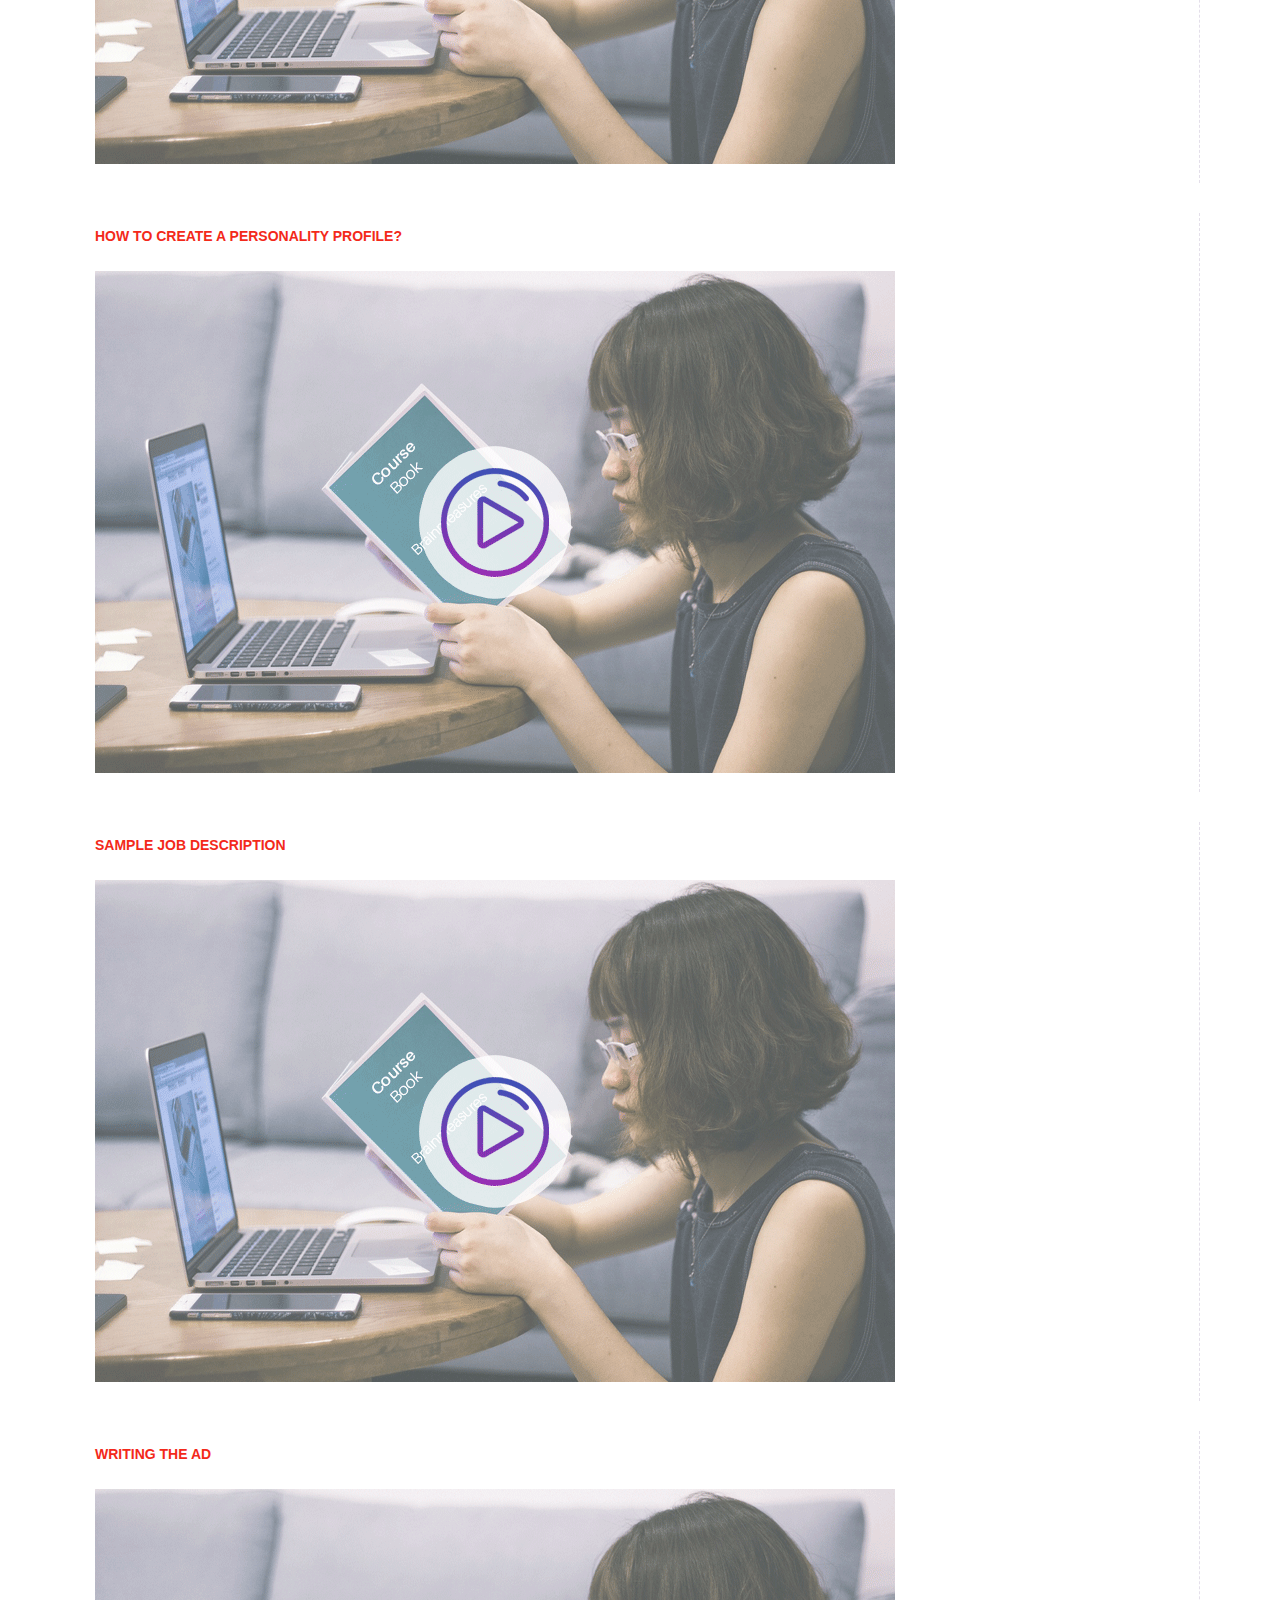
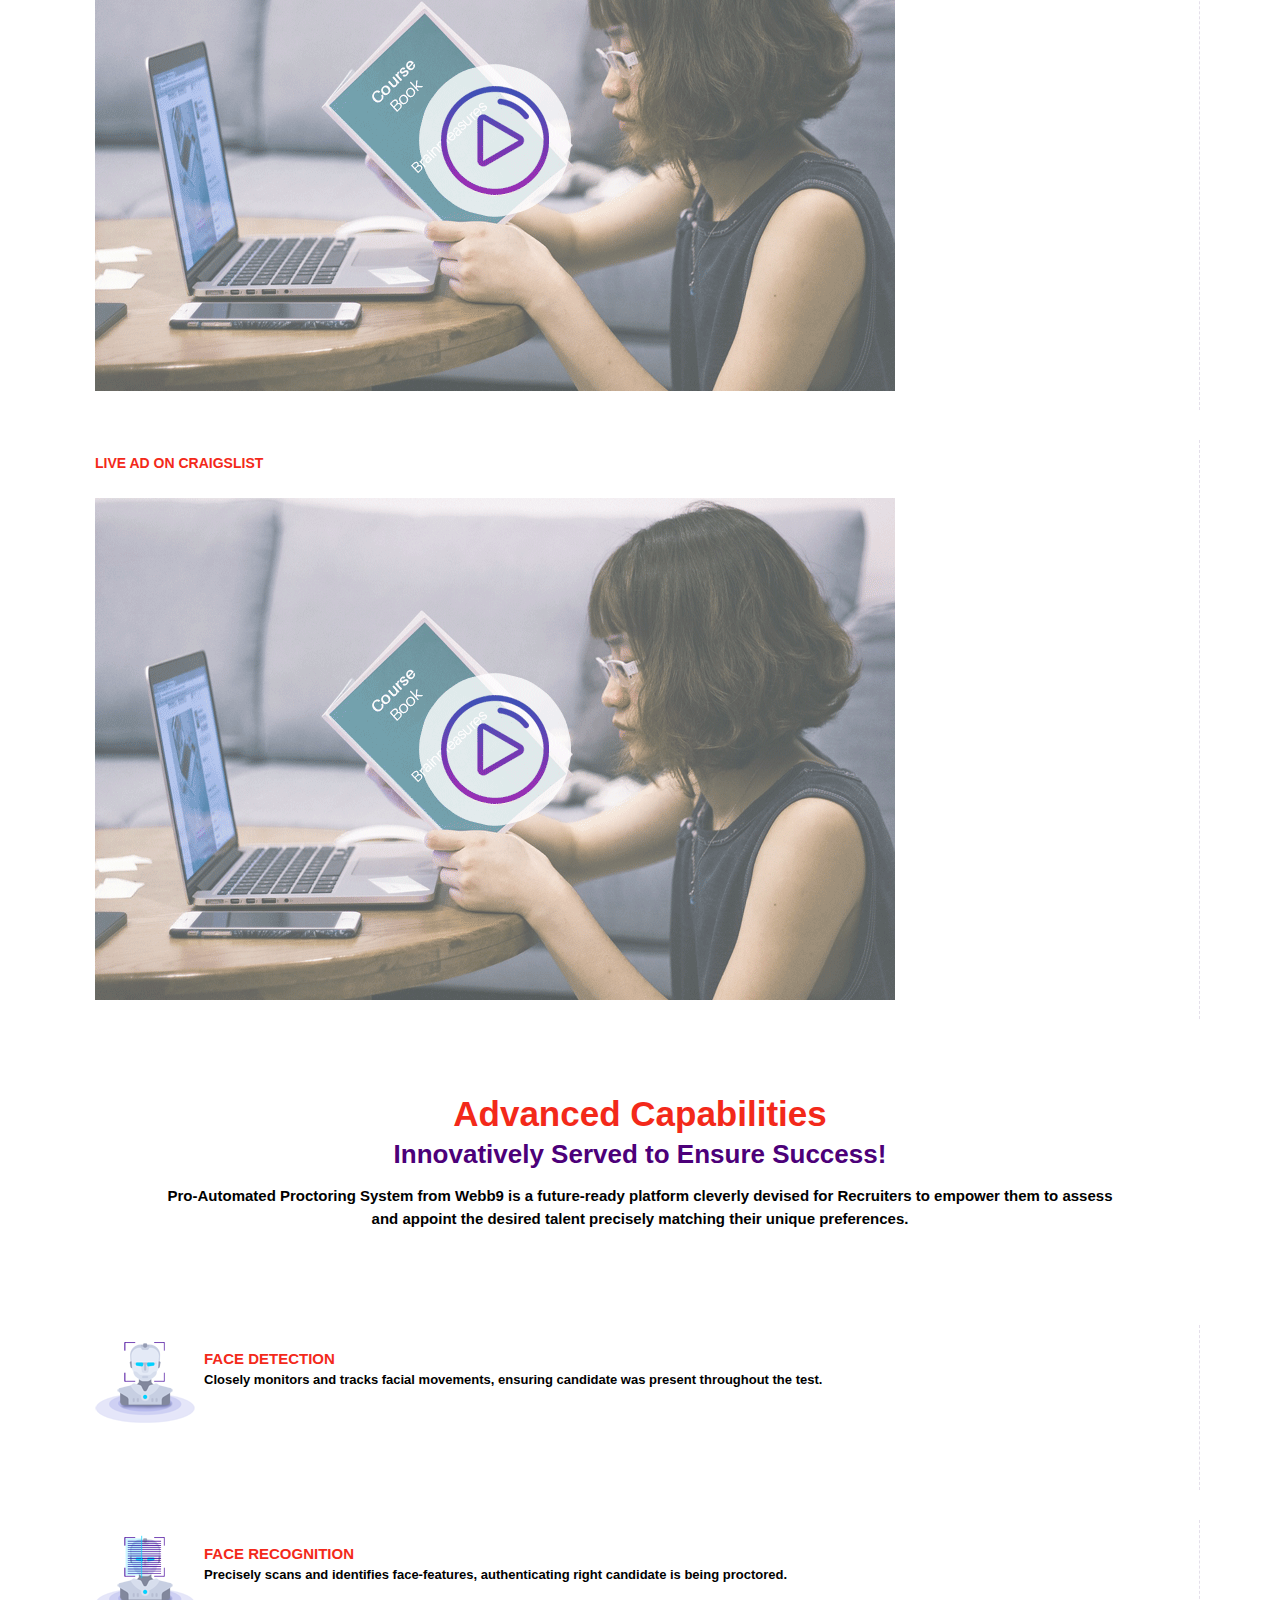
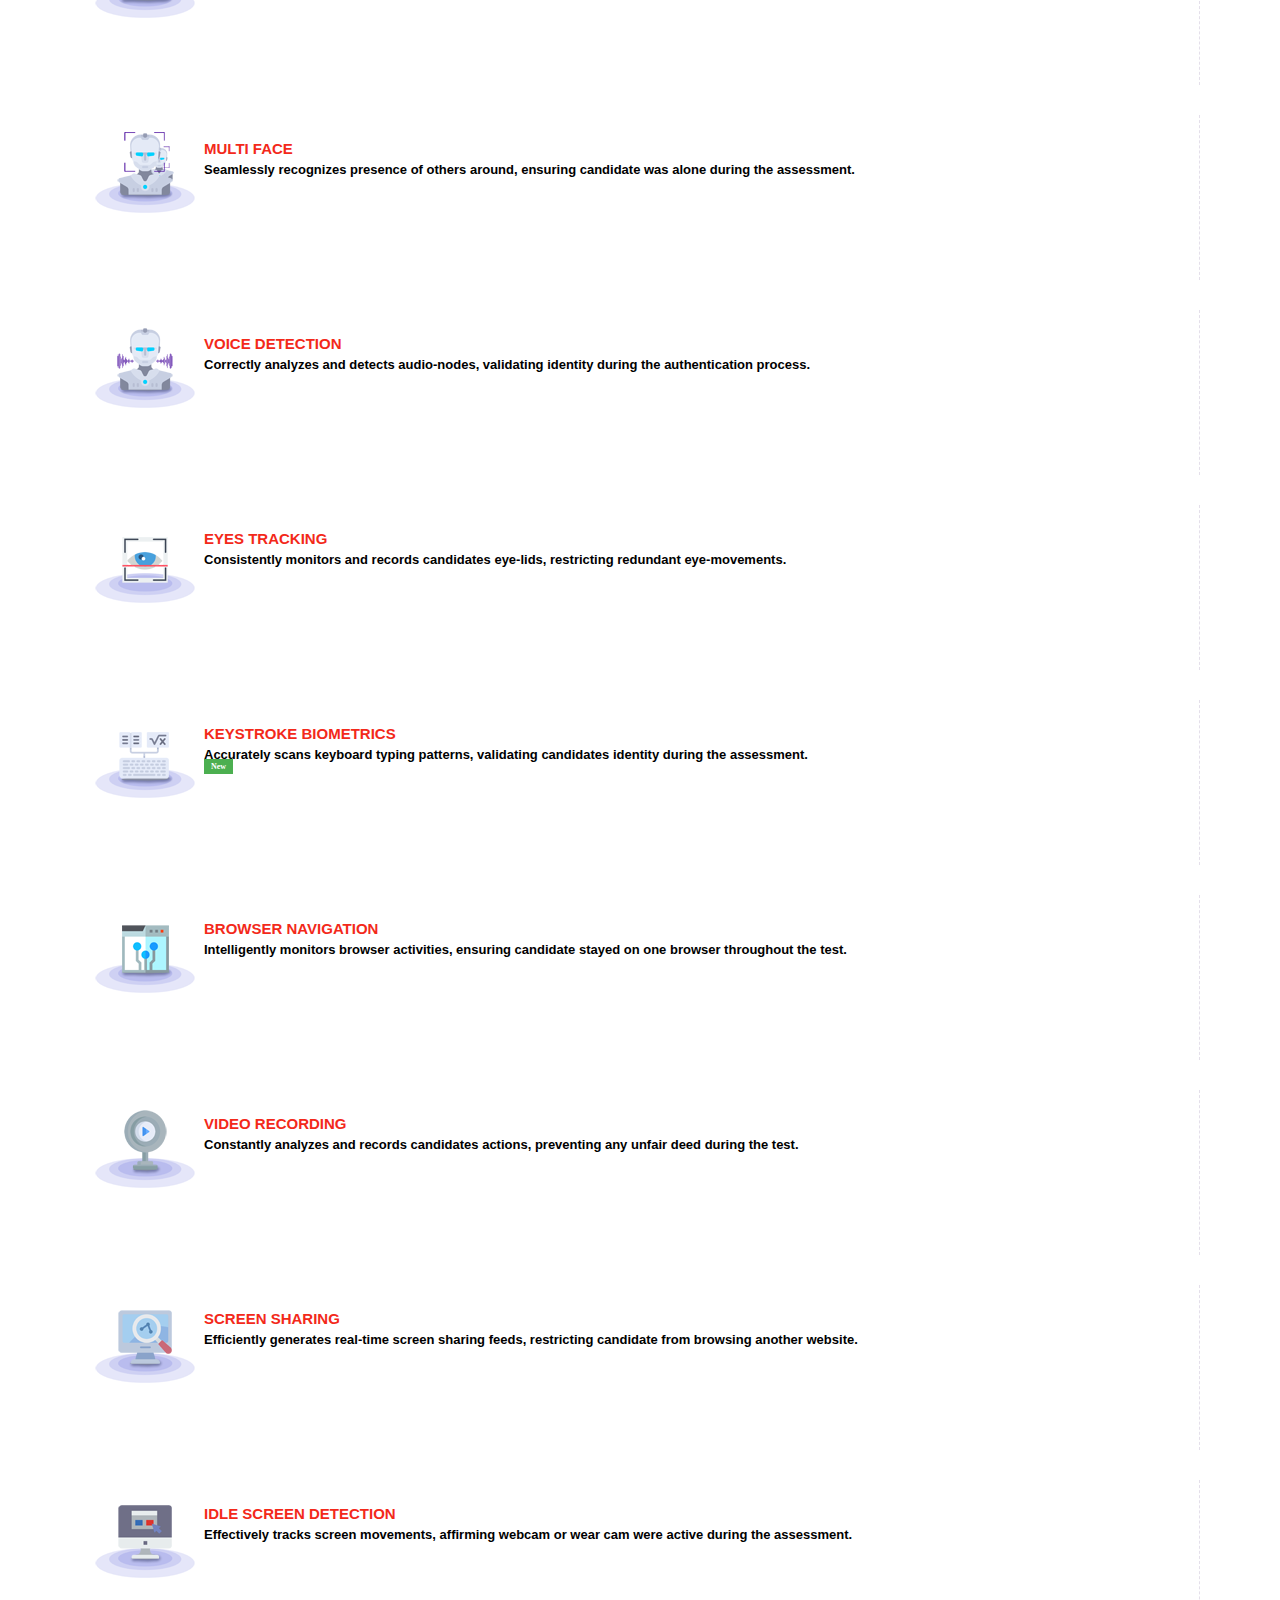
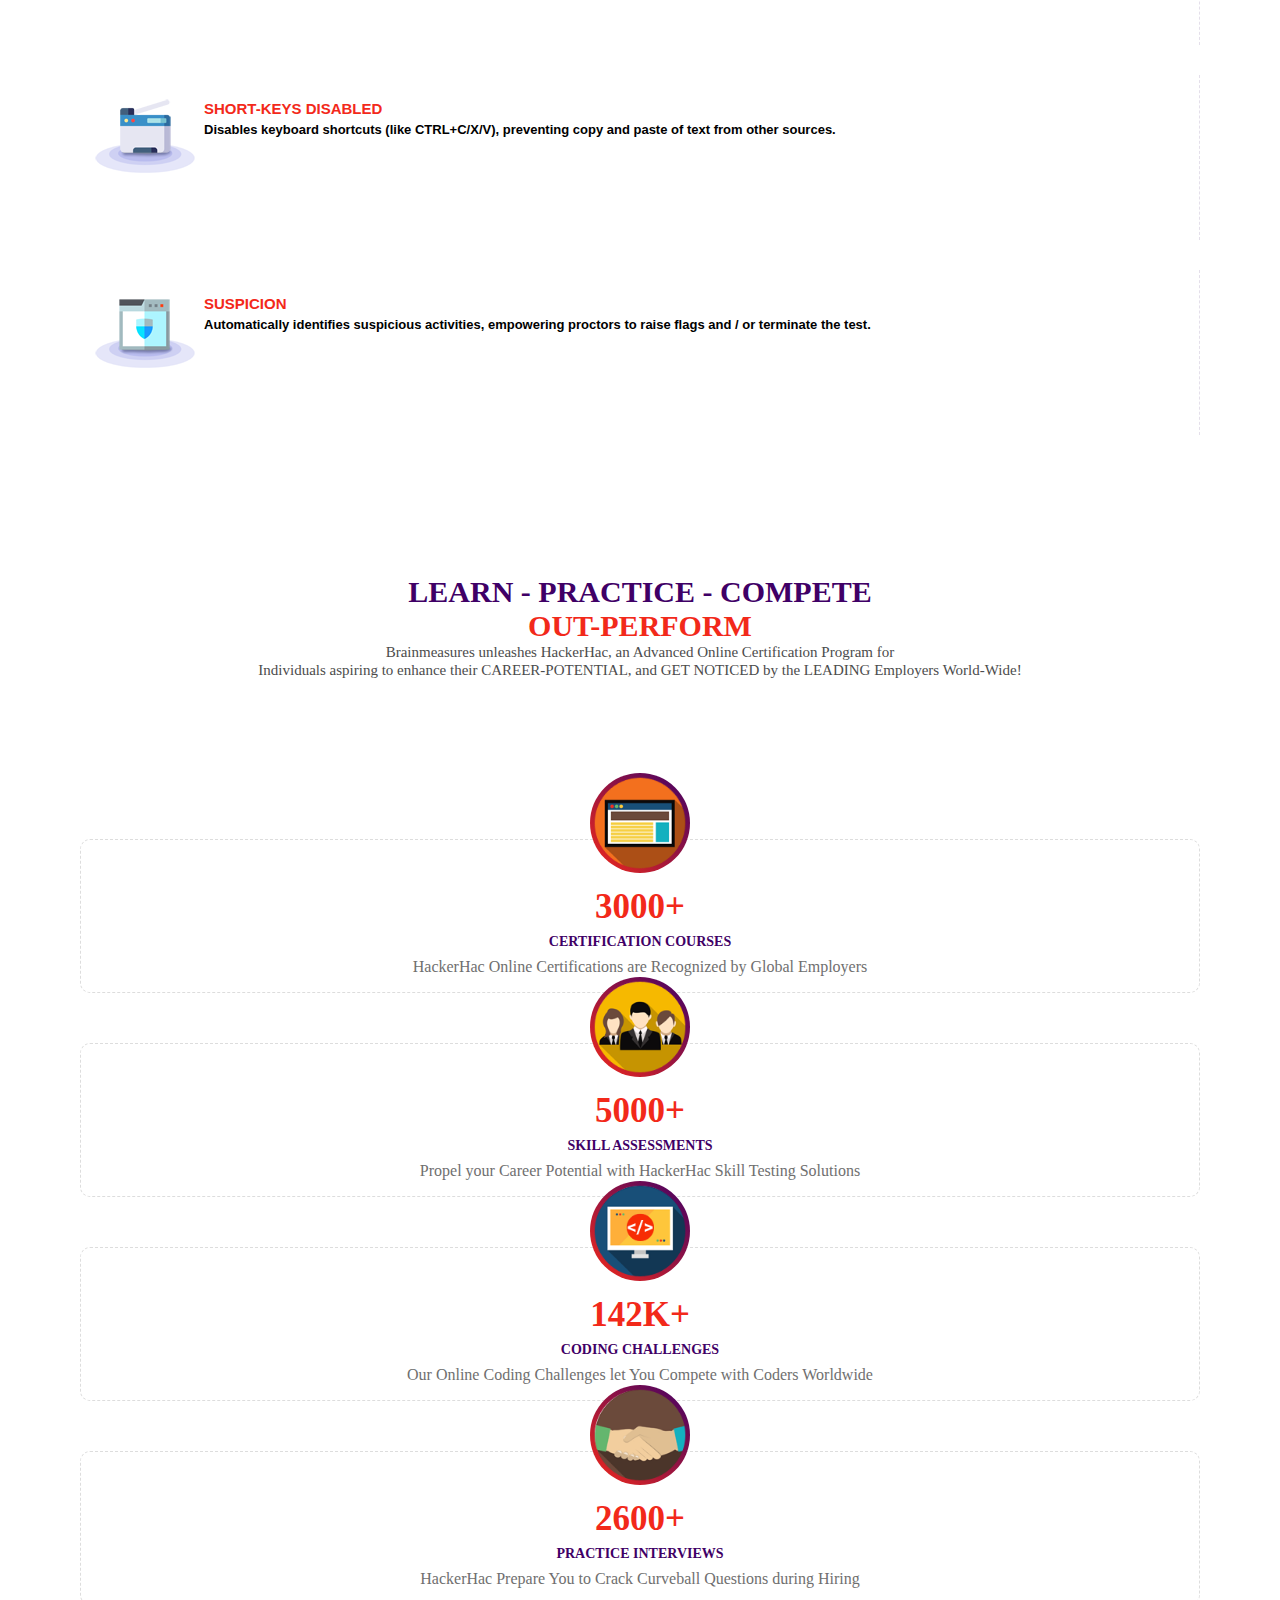
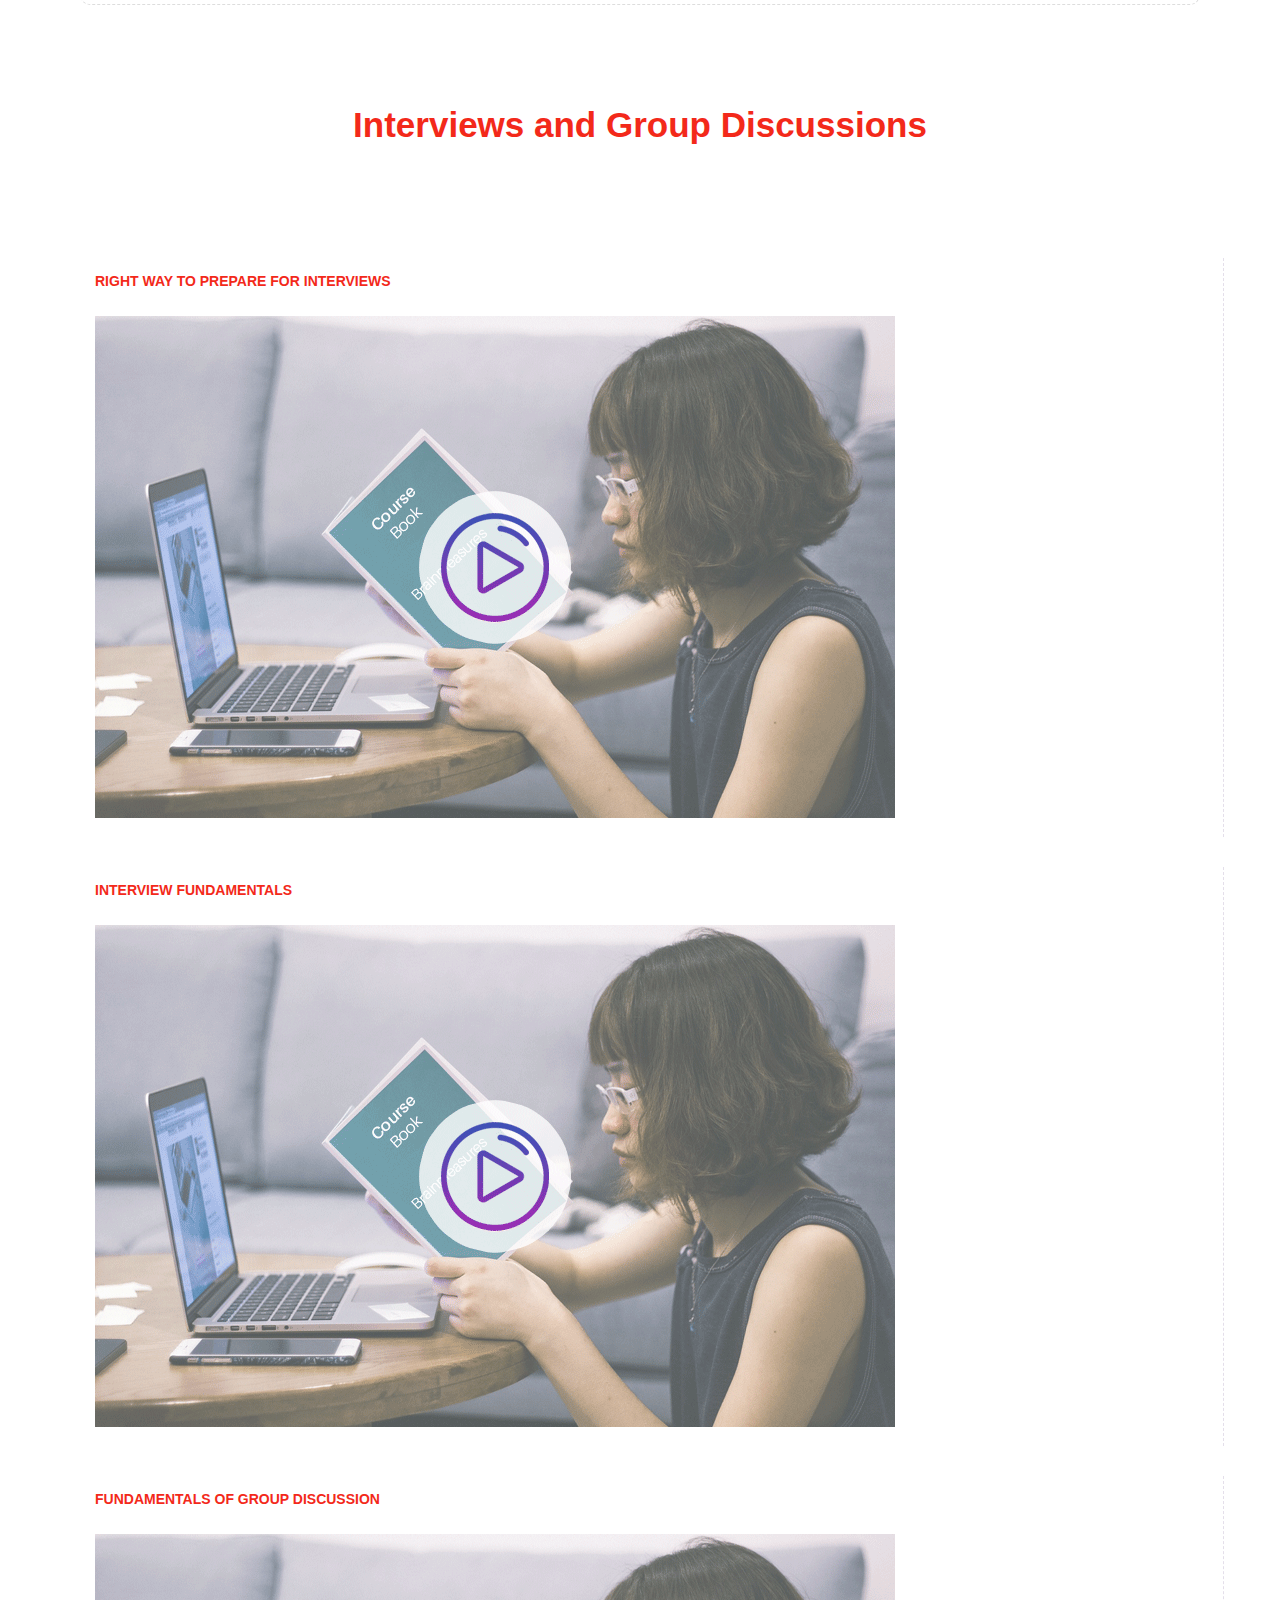
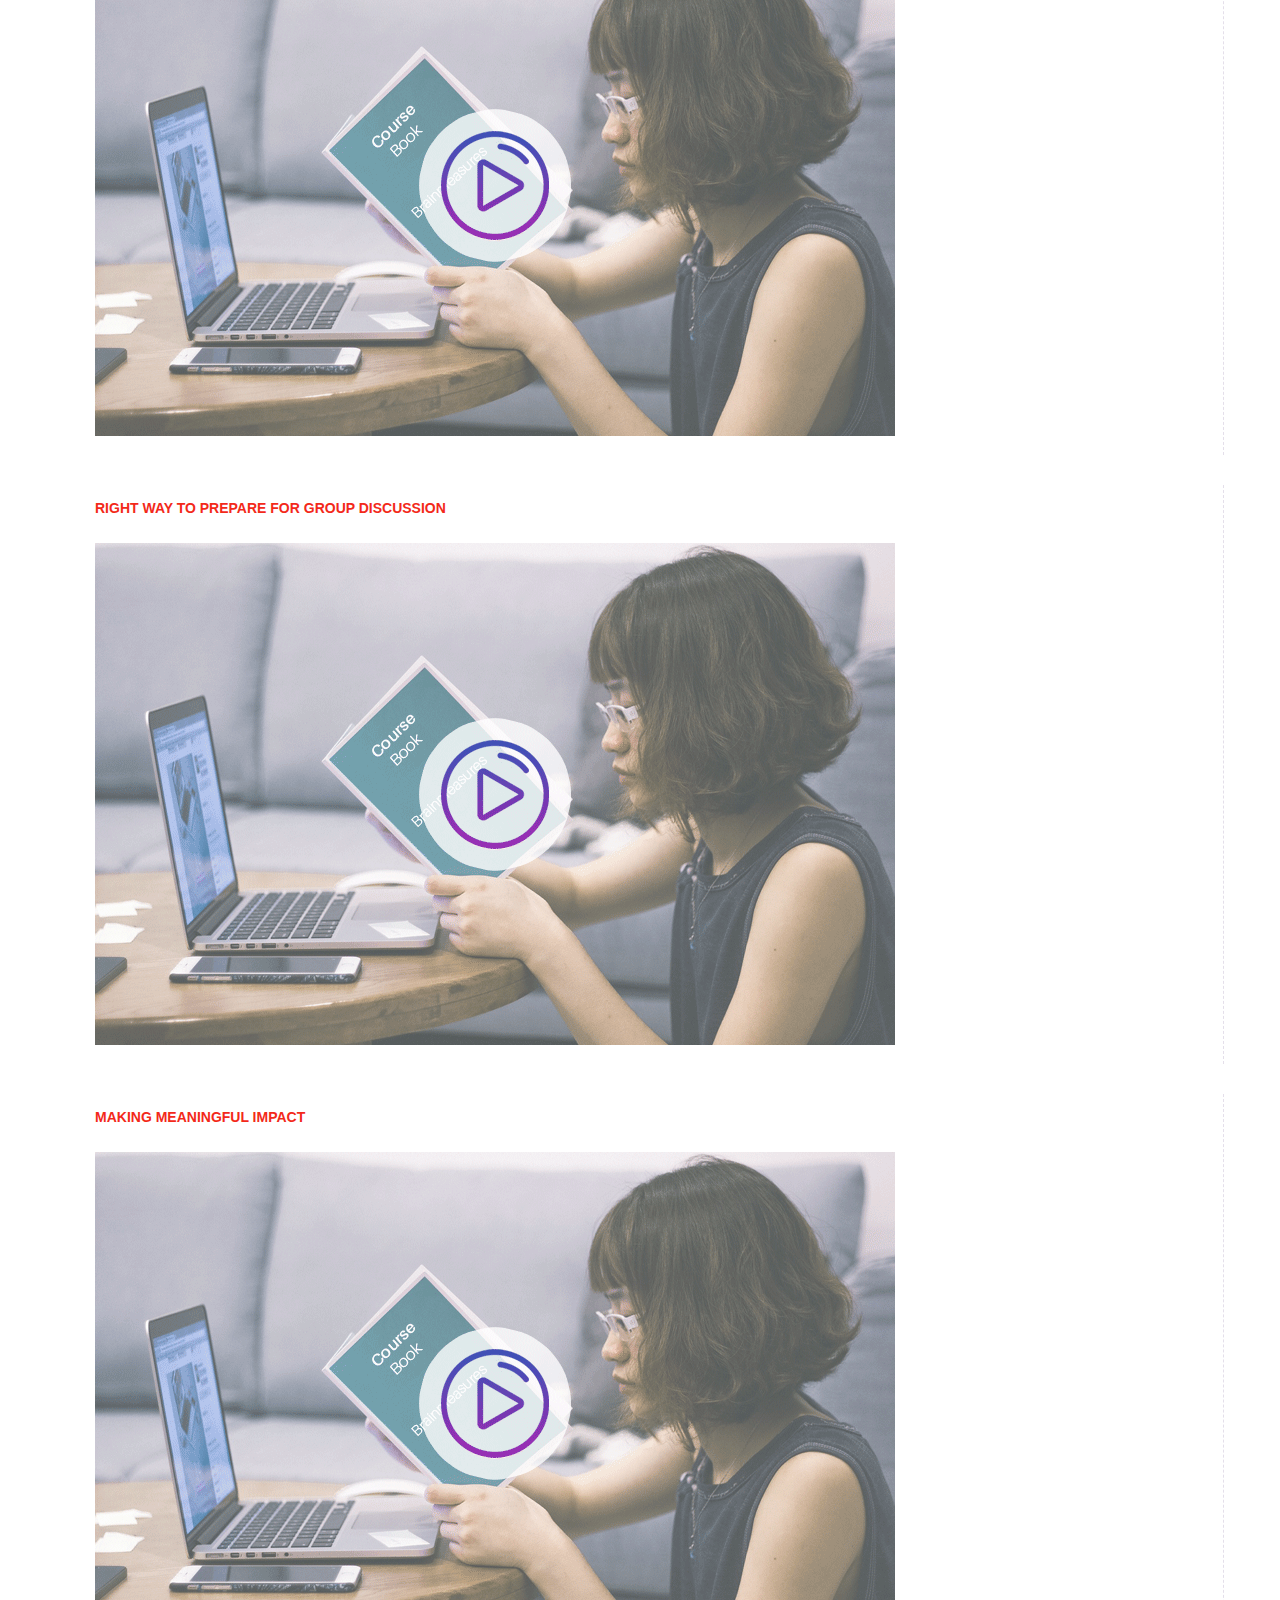
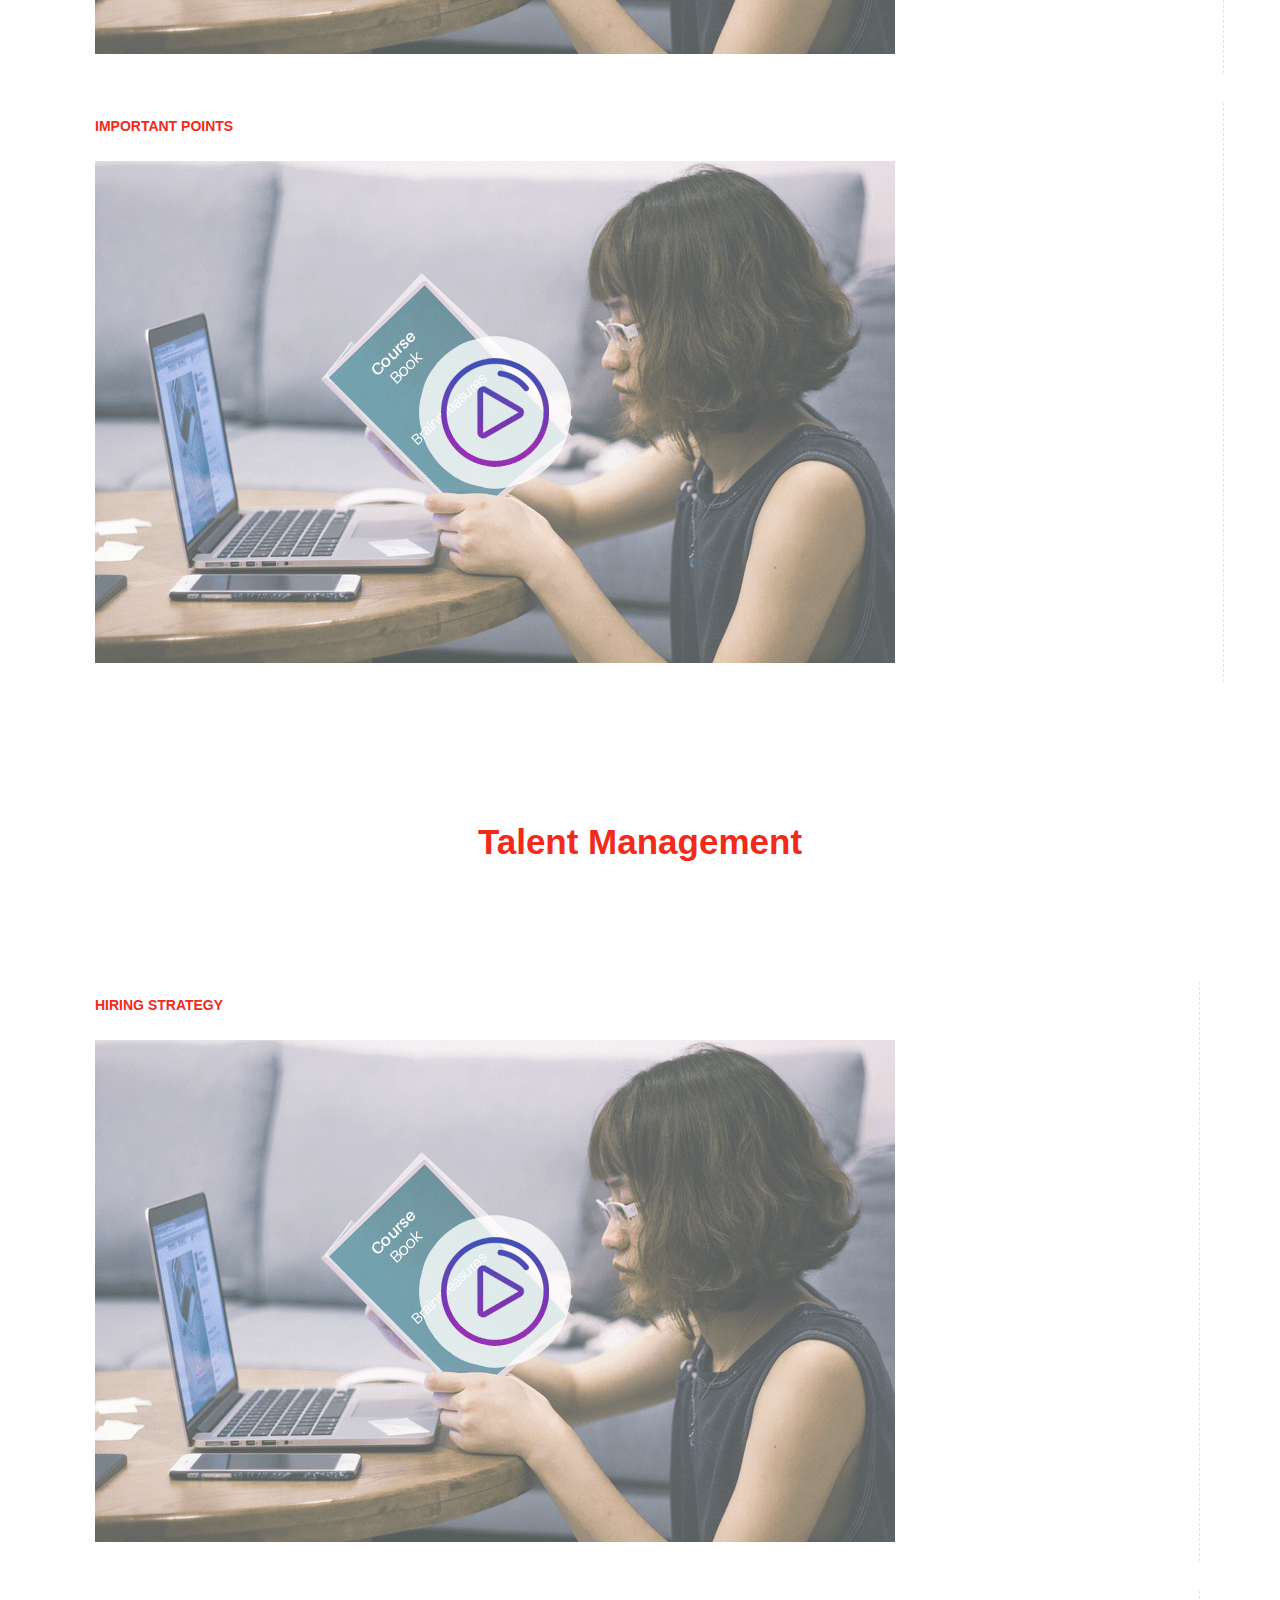
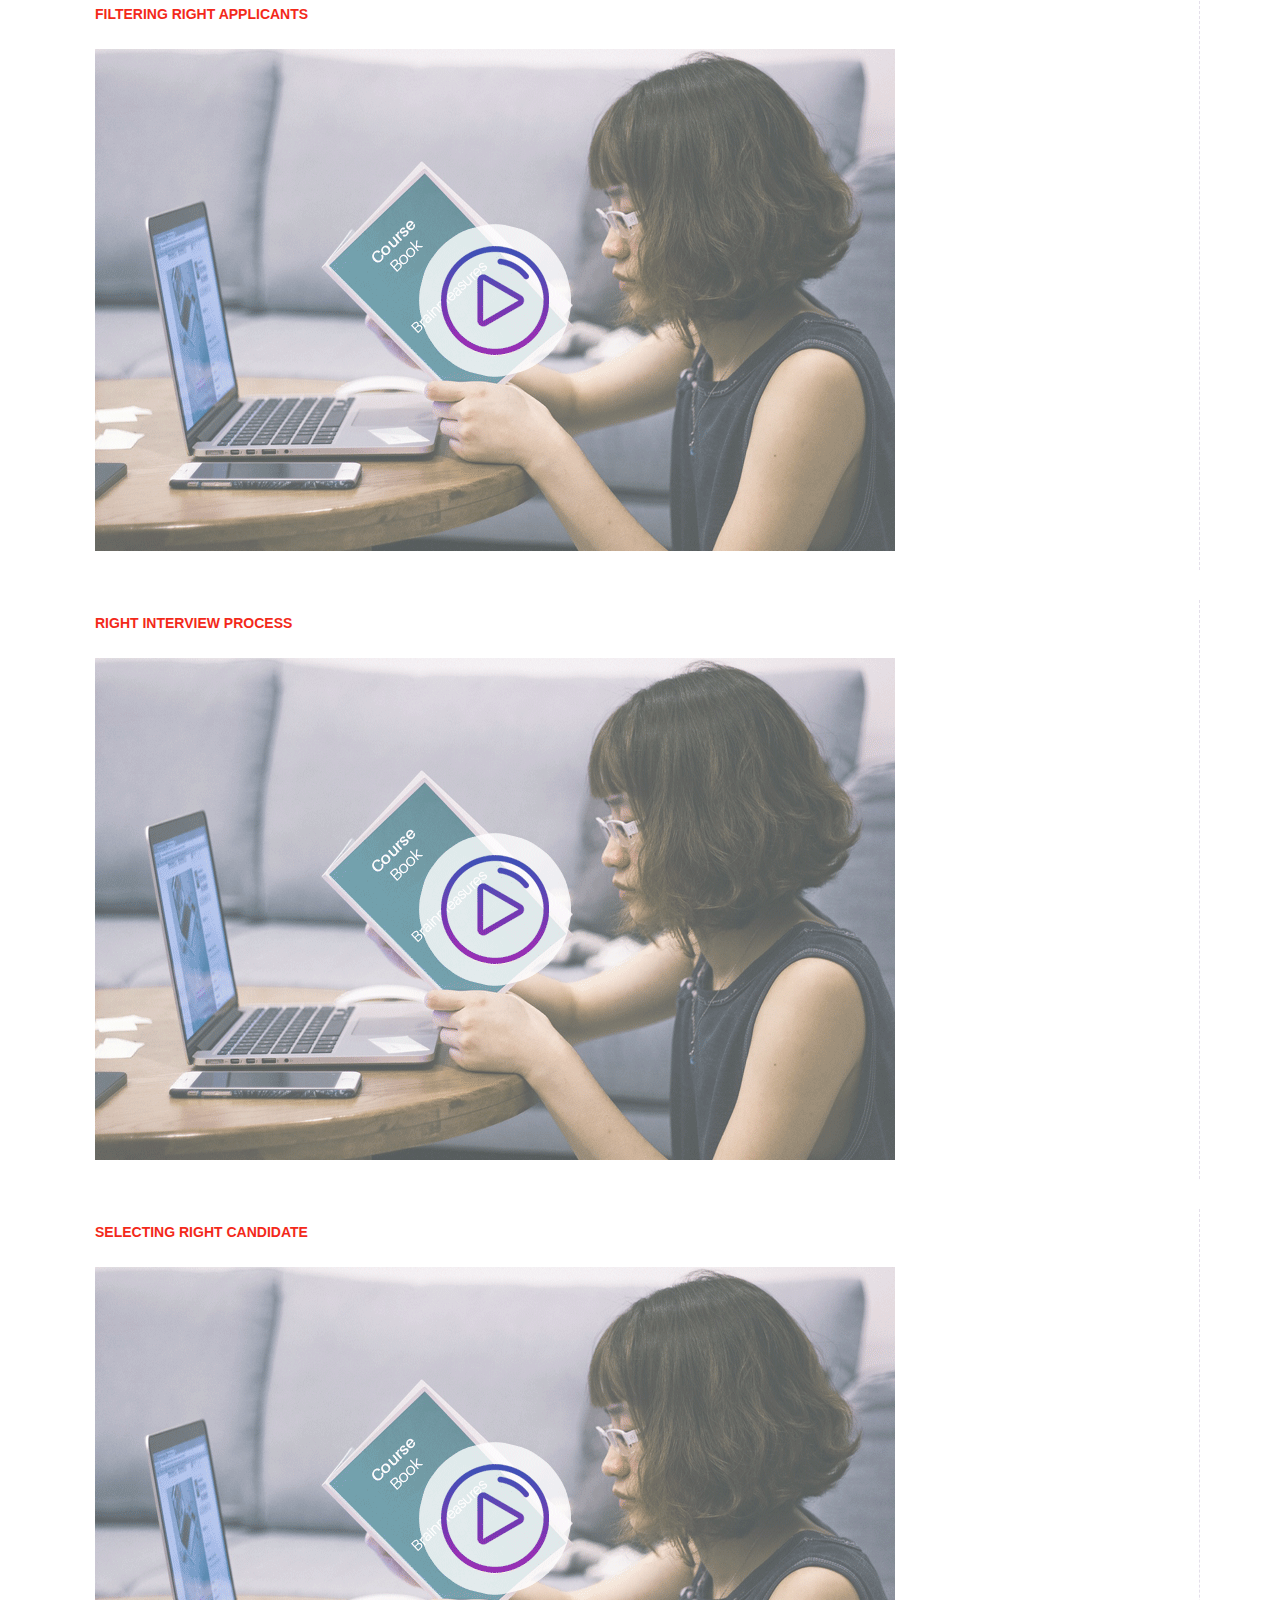
==== commit b52ef0dc: "add." ====
--- a/index.html
+++ b/index.html
@@ -37,28 +37,28 @@
         </form>
         <ul class="navbar-nav me-auto mb-2 mb-lg-0 mx-5">
           <li class="nav-item">
-            <a class="nav-link text-white" style="font-size: 10px;" aria-current="page" href="#">COURSE</a>
+            <a class="nav-link text-white" style="font-size: 13px;" aria-current="page" href="#">COURSE</a>
           </li>
           <li class="nav-item">
-            <a class="nav-link text-white" style="font-size: 10px;" href="#">PRACTICE TESTS</a>
+            <a class="nav-link text-white" style="font-size: 13px;" href="#">PRACTICE TESTS</a>
           </li>
           <li class="nav-item">
-            <a class="nav-link text-white" style="font-size: 10px;" href="#">CHALLENGES</a>
+            <a class="nav-link text-white" style="font-size: 13px;" href="#">CHALLENGES</a>
           </li>
           <li class="nav-item">
-            <a class="nav-link text-white" style="font-size: 10px;" href="#">INTERVIEW PREPARATION</a>
+            <a class="nav-link text-white" style="font-size: 13px;" href="#">INTERVIEW PREPARATION</a>
           </li>
           <li class="nav-item">
-            <a class="nav-link rounded-pill btn-danger text-light px-3 text-white" style="font-size: 10px;" href="#">FOR
+            <a class="nav-link rounded-pill btn-danger text-light px-3 text-white" style="font-size: 13px;" href="#">FOR
               BUSINESS</a>
           </li>
         </ul>
         <ul class="navbar-nav me-auto mb-2 mb-lg-0 mx-5">
           <li class="nav-item">
-            <a class="nav-link text-white" style="font-size: 10px;" href="#">SIGN IN</a>
+            <a class="nav-link text-white" style="font-size: 13px;" href="#">SIGN IN</a>
           </li>
           <li class="nav-item px-3">
-            <a class="nav-link text-white" style="font-size: 10px;" href="#">
+            <a class="nav-link text-white" style="font-size: 13px;" href="#">
               <i class="icofont-ui-user"></i> REGISTER</a>
           </li>
         </ul>
@@ -66,38 +66,76 @@
     </div>
   </nav>
   <!-- First-Banner-Section -->
-  <div class="banner_section"
-    style="
-            background-image: url(../KGE-cmpy-1/images/header-bg.png),radial-gradient(circle, #770098, #4d007a, #37005b);">
+  <div class="banner_section">
     <div class="row">
       <div class="col-lg-7 col-md-12">
-        <div class="banner-text-2 my-2 mx-5">
-          <h3>
+        <div class="banner-text my-2 mx-5">
+          <h3 style="
+              color: #fff;
+              border-bottom: 1px dashed #03a9f4;
+              display: inline-block;
+              padding: 5px;
+              text-shadow: 2px 2px 4px #29303b;
+              margin-top: 0px;
+            ">
             Intelligent Online Hiring Solution!
           </h3>
-          <h2>
-            <span>Pro Automated</span><br>
-            <div class="pro-sys">Proctoring System</div>
-
+          <h2 style="
+              color: #af85f9;
+              font-size: 55px;
+              margin-top: 10px;
+              font-family: 'Montserrat', sans-serif;
+              font-weight: 700;
+            ">
+            <span style="color:#fff;">Pro Automated</span><br />
+            Proctoring System
           </h2>
-          <p style>
+          <p style="
+              color: #9e67ff;
+              padding: 5px;
+              margin: 0;
+              text-transform: uppercase;
+              font-size: 12px;
+            ">
             For Seamless Recruiting from HackerHac.
           </p>
         </div>
-        <div class="top-header-btn" style="padding-top: 150px">
-          <div class="col-lg-5 col-sm-12 join-community">
-            <button>
+        <div class="row g-3 mx-5" style="padding-top: 150px">
+          <div class="col-lg-5 col-sm-12 join-the-community">
+            <button style="
+                color: #fff;
+                background: #f3291a;
+                padding: 10px 4px;
+                border: none;
+                display: inline-block;
+                width: 100%;
+                text-transform: uppercase;
+                font-size: 14px;
+                border-radius: 4px;
+                transition: 0.4s;
+              ">
               join the community
             </button>
           </div>
-          <div class="col-lg-5 col-sm-12 how-its-work">
-            <button>
+          <div class="col-lg-5 col-sm-12 how-it-works">
+            <button style="
+                color: #fff;
+                background: #9e67ff;
+                padding: 10px 10px;
+                border: none;
+                display: inline-block;
+                width: 100%;
+                text-transform: uppercase;
+                font-size: 14px;
+                border-radius: 4px;
+                transition: 0.4s;
+              ">
               how it works
             </button>
           </div>
         </div>
       </div>
-      <div class="col-lg-5 col-md-12 system-banner">
+      <div class="col-lg-5 col-md-12">
         <img src="images/header-img.png" alt="header" width="100%" />
       </div>
     </div>
@@ -558,45 +596,59 @@
 
   <div class="hack">
     <div class="container-fluid">
-      <div class="hackerhac">
-        <div class="col-lg-12 col-xs-12 col-md-6 col-lg-4 home-screen-left">
-          <h1>WHY HACKERHAC AT <span>#1</span></h1>
-          <div class="hackerhac-note">
-            <img src="images/contact-icon/icon3.png" class="hacker-icon-1">
-            <p>HackerHac is an advanced online certification and a skill-testing
-              mechanism enabling students and professionals from across multiple
-              disciplines to enhance their skills.
-            </p>
-          </div>
-          <div class="hackerhac-location">
-            <img src="images/contact-icon/icon2.png" class="hacker-icon-2">
-            <p>HackerHac provides 2 Global Coding Arena for amateur and qualified
-              | coders to compete and prove their coding caliber to the programmers
-              from across the globe.
-            </p>
-          </div>
-          <div class="hackerhac-message">
-            <img src="images/contact-icon/icon4.png" class="hacker-icon-3">
-            <p>HackerHac is a future-ready online certification and training
-              platform with high-quality course content, trusted by the Global
-              enterprises for all their workforce and talent requirements.
-
-            </p>
-          </div>
-          <div class="hackerhac-inbox">
-            <img src="images/contact-icon/icon1.png" class="hacker-icon-4">
-            <p>HackerHac knowledge sharing platform enables students and
-              professionals from across the globe to connect in @ community
-              arrangement that is managed by the domain experts.
-
-            </p>
-          </div>
-
-        </div>
-        <div class="col-sm-12 col-xs-12 col-md-6 col-lg-4 home-screen-right">
-          <img src="images/screen.png" alt="screen" class="screen-1">
-        </div>
-
+      <div class="row">
+        <div class="hackerhac">
+          <div class="col-lg-12 col-xs-12 col-md-6 col-lg-6 home-screen-left">
+            <h1>WHY HACKERHAC AT <span>#1</span></h1>
+            <div class="col-lg-12 col-xs-12 col-md-6 col-lg-6 ">
+              <div class="hackerhac-note">
+                <img src="images/contact-icon/icon3.png" class="hacker-icon-1">
+                <p>HackerHac is an advanced online certification and a skill-testing
+                  mechanism enabling students and professionals from across multiple
+                  disciplines to enhance their skills.
+                </p>
+              </div>
+            </div>
+
+            <div class="col-lg-12 col-xs-12 col-md-6 col-lg-6 ">
+              <div class="hackerhac-location">
+                <img src="images/contact-icon/icon2.png" class="hacker-icon-2">
+                <p>HackerHac provides 2 Global Coding Arena for amateur and qualified
+                  | coders to compete and prove their coding caliber to the programmers
+                  from across the globe.
+                </p>
+              </div>
+            </div>
+            <div class="col-lg-12 col-xs-12 col-md-6 col-lg-6 ">
+              <div class="hackerhac-message">
+                <img src="images/contact-icon/icon4.png" class="hacker-icon-3">
+                <p>HackerHac is a future-ready online certification and training
+                  platform with high-quality course content, trusted by the Global
+                  enterprises for all their workforce and talent requirements.
+
+                </p>
+              </div>
+            </div>
+            <div class="col-lg-12 col-xs-12 col-md-6 col-lg-6 ">
+              <div class="hackerhac-inbox">
+                <img src="images/contact-icon/icon1.png" class="hacker-icon-4">
+                <p>HackerHac knowledge sharing platform enables students and
+                  professionals from across the globe to connect in @ community
+                  arrangement that is managed by the domain experts.
+
+                </p>
+              </div>
+
+            </div>
+
+
+
+          </div>
+          <div class="col-sm-12 col-xs-12 col-md-6 col-lg-6 home-screen-right">
+            <img src="images/screen.png" alt="screen" class="screen-1">
+          </div>
+
+        </div>
       </div>
     </div>
   </div>
@@ -1033,13 +1085,13 @@
               <img src="images/footer/footer-icons.png" alt="footerimage" class="img-fluid">
             </div>
             <div class="footer-links">
-              <a href="#">
-                <i class="fa-brands fa-square-facebook"></i>
+              <a href="https://www.instagram.com/">
+                <i class="fa-brands fa-instagram"></i>
               </a>
               <a href="#">
                 <i class="fa-brands fa-square-twitter"></i>
               </a>
-              <a href="#">
+              <a href="https://www.linkedin.com/in/premnath-sarathi-5a088b212/">
                 <i class="fa-brands fa-linkedin-in"></i>
               </a>
             </div>
--- a/css/main.css
+++ b/css/main.css
@@ -41,98 +41,25 @@
 /* First-Banner-Section */
 
 .banner_section {
-  background-position: bottom;
-  background-size: 100%;
-  background-repeat: no-repeat;
-  margin: -58px 0 0 0;
-}
-.banner-text {
+  background: url(../images/header-bg.png) no-repeat bottom center, radial-gradient(circle, #770098, #4d007a, #37005b);
+    background-size: 100%;
+}
+.how-it-works:hover,
+.join-the-community:hover{
+  transition: 0.5s;
+  transform: scale(1.1);
+}
+
+/* First-Banner-Section-End */
+
+/* Second-Banner-Start */
+
+.banner .banner-text {
   text-align: center;
   margin-top: 60px;
   margin-bottom: 70px;
 }
-.banner-text-2 {
-  position: relative;
-  top: 46px;
-}
-.banner-text-2 h3 {
-  color: #fff;
-  border-bottom: 1px dashed #03a9f4;
-  display: inline-block;
-  padding: 5px;
-  text-shadow: 2px 2px 4px #29303b;
-  margin: 28px 0 0 -75px;
-  font-size: 25px;
-}
-.banner-text-2 h2 span {
-  color: #fff;
-  font-size: 58px;
-  margin-top: 10px;
-  font-family: "Montserrat", sans-serif;
-  font-weight: 700;
-  position: relative;
-  left: -80px;
-  top: 2px;
-}
-.pro-sys {
-  font-size: 53px;
-  font-weight: 800;
-  font-family: inherit;
-  position: relative;
-  top: -4px;
-  left: -80px;
-}
-.banner-text-2 h2 {
-  color: #af85f9;
-  font-size: 55px;
-  margin-top: 10px;
-  font-family: "Montserrat", sans-serif;
-  font-weight: 700;
-}
-.banner-text-2 p {
-  color: #9e67ff;
-  padding: 5px;
-  margin: 0;
-  text-transform: uppercase;
-  font-size: 12px;
-  position: relative;
-  left: -80px;
-}
-.top-header-btn {
-  display: flex;
-  margin-right: 20px;
-  position: relative;
-  left: -60px;
-}
-.join-community button {
-  color: #fff;
-  background: #f3291a;
-  padding: 13px 15px;
-  display: inline-block;
-  width: 85%;
-  text-transform: uppercase;
-  font-size: 14px;
-  border-radius: 4px;
-  transition: 0.4s;
-  border: none;
-}
-.how-its-work button:hover,
-.join-community button:hover {
-  transform: scale(1.1);
-}
-.how-its-work button {
-  color: #fff;
-  background: #9e67ff;
-  padding: 13px 10px;
-  display: inline-block;
-  width: 100%;
-  text-transform: uppercase;
-  font-size: 14px;
-  border-radius: 4px;
-  transition: 0.4s;
-  border: none;
-}
-.banner-text h2 {
+.banner .banner-text h2 {
   color: #f3291a;
   font-size: 35px;
   font-weight: 700;
@@ -140,20 +67,12 @@
   line-height: 60px;
 }
 
-.banner-text span {
+.banner .banner-text span {
   color: #4c0079;
   font-size: 25px;
   font-weight: 900;
   font-family: "Lato", sans-serif;
 }
-.system-banner {
-  position: relative;
-  top: 30px;
-}
-
-/* First-Banner-Section-End */
-
-/* Second-Banner-Start */
 .banner-box-card {
   padding: 0;
 }
@@ -675,6 +594,7 @@
 /* Company-Logo-Start */
 .client-logo{
   background-color: #ccccccc4;
+  padding-top: 20px;
 }
 .client-logo .row {
   padding: 0;
@@ -685,12 +605,6 @@
 }
 .client-logo-card {
   margin: 0 15px;
-}
-.client-image img:hover{
-  transition: 0.5s linear;
-  width: 120%;
-  color:#3f0066
-
 }
 /* Company-Logo-End */
 
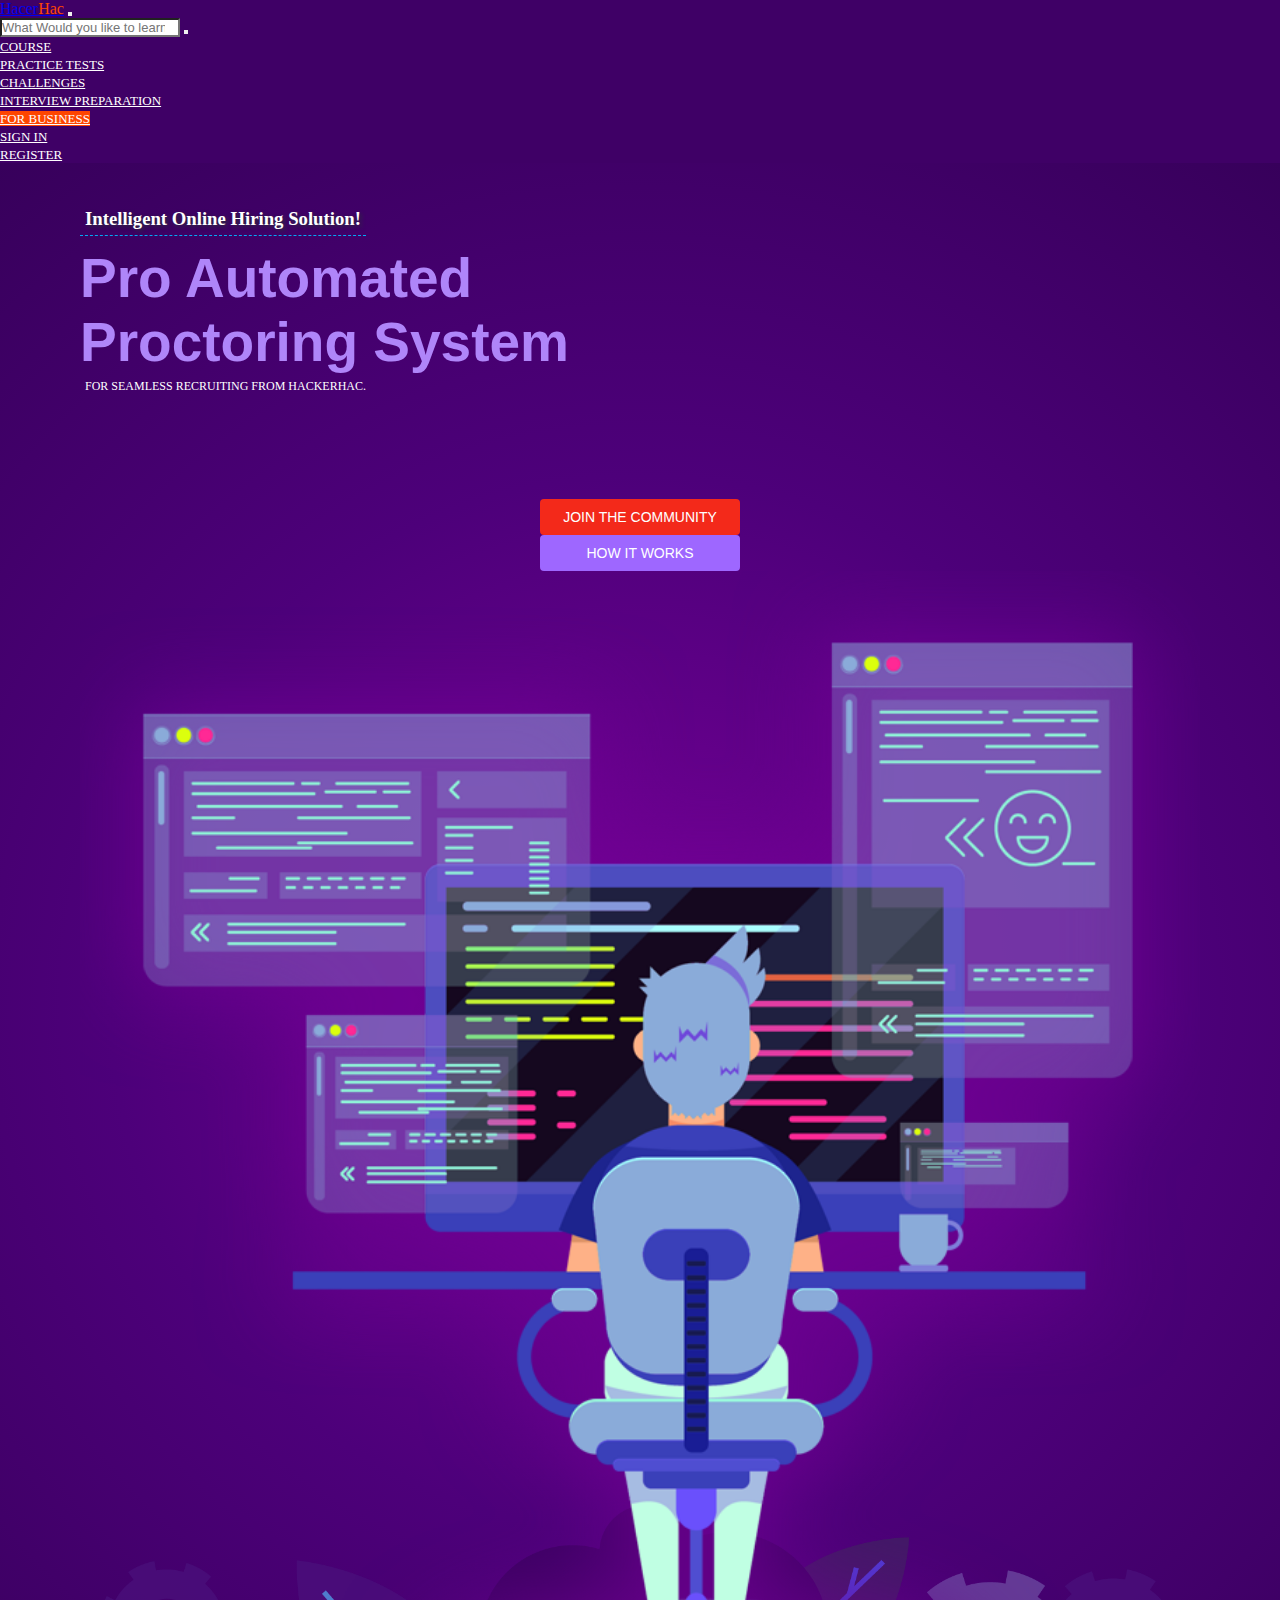
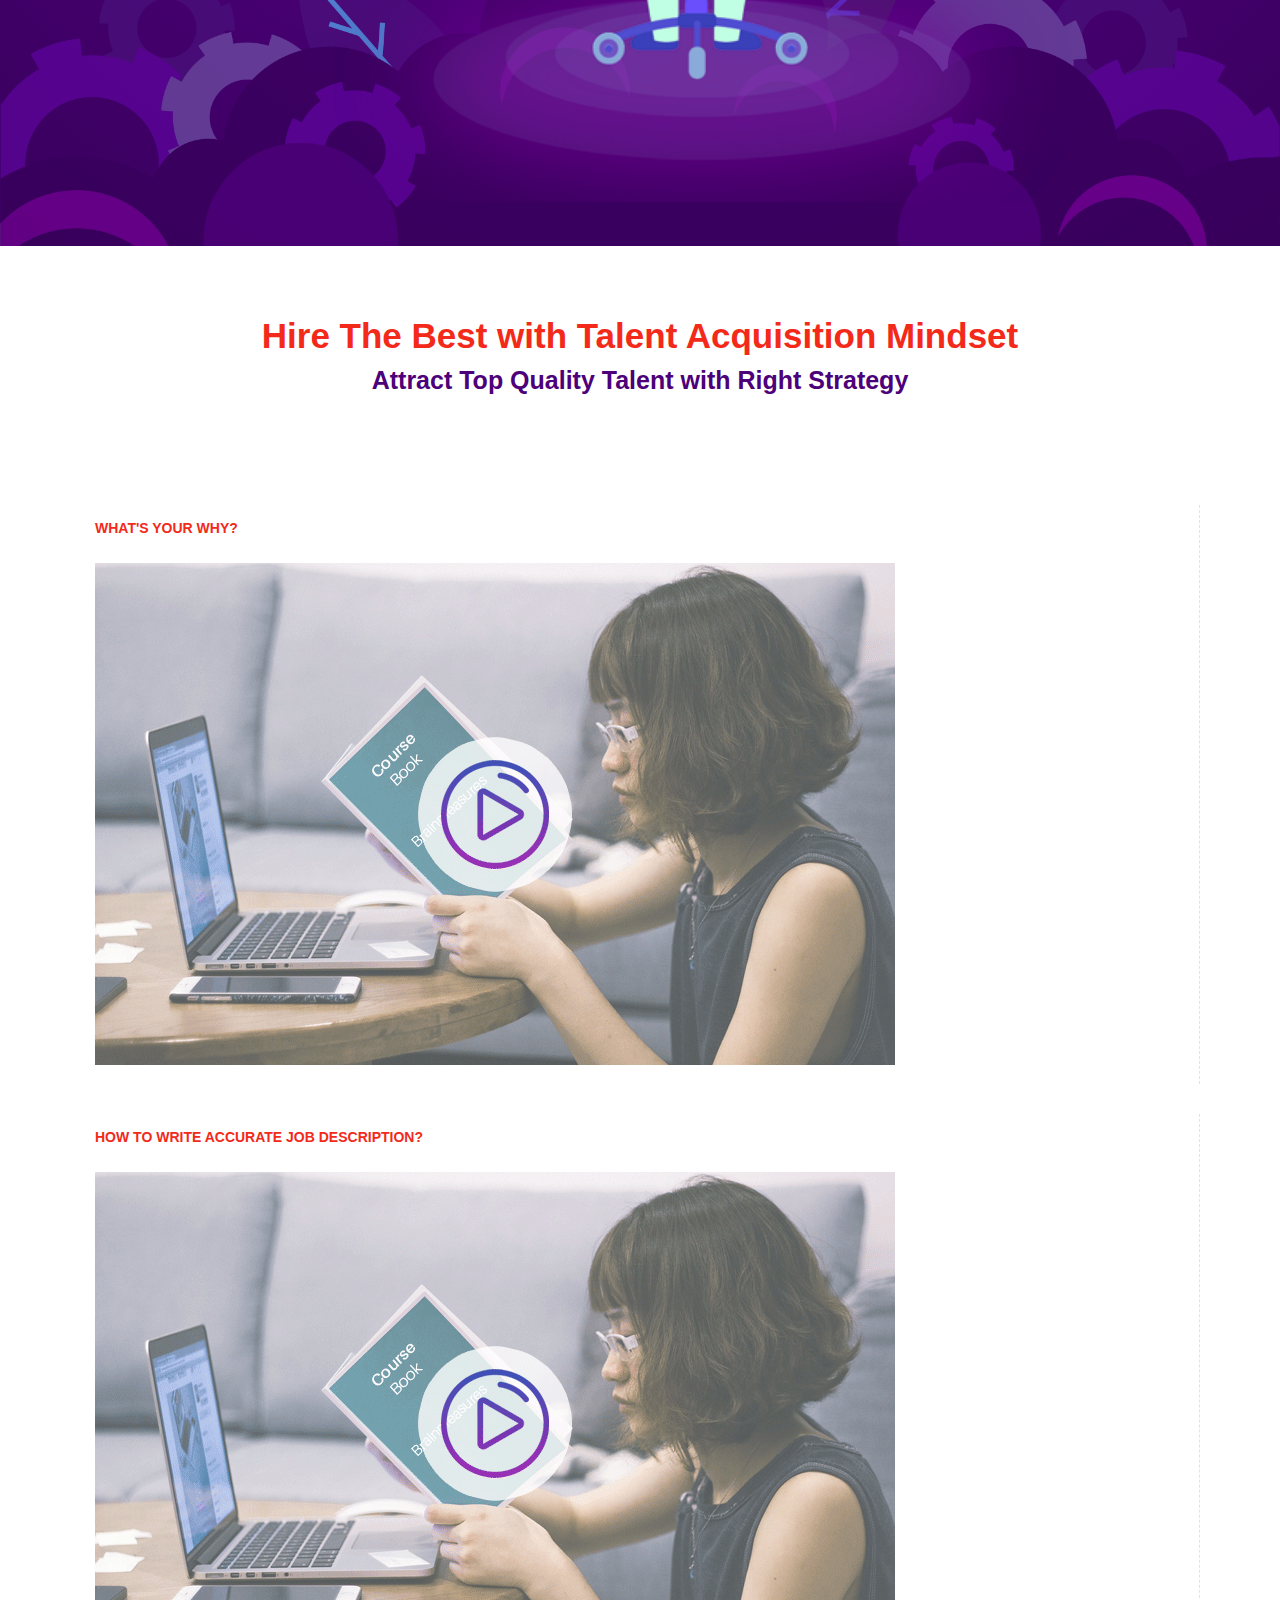
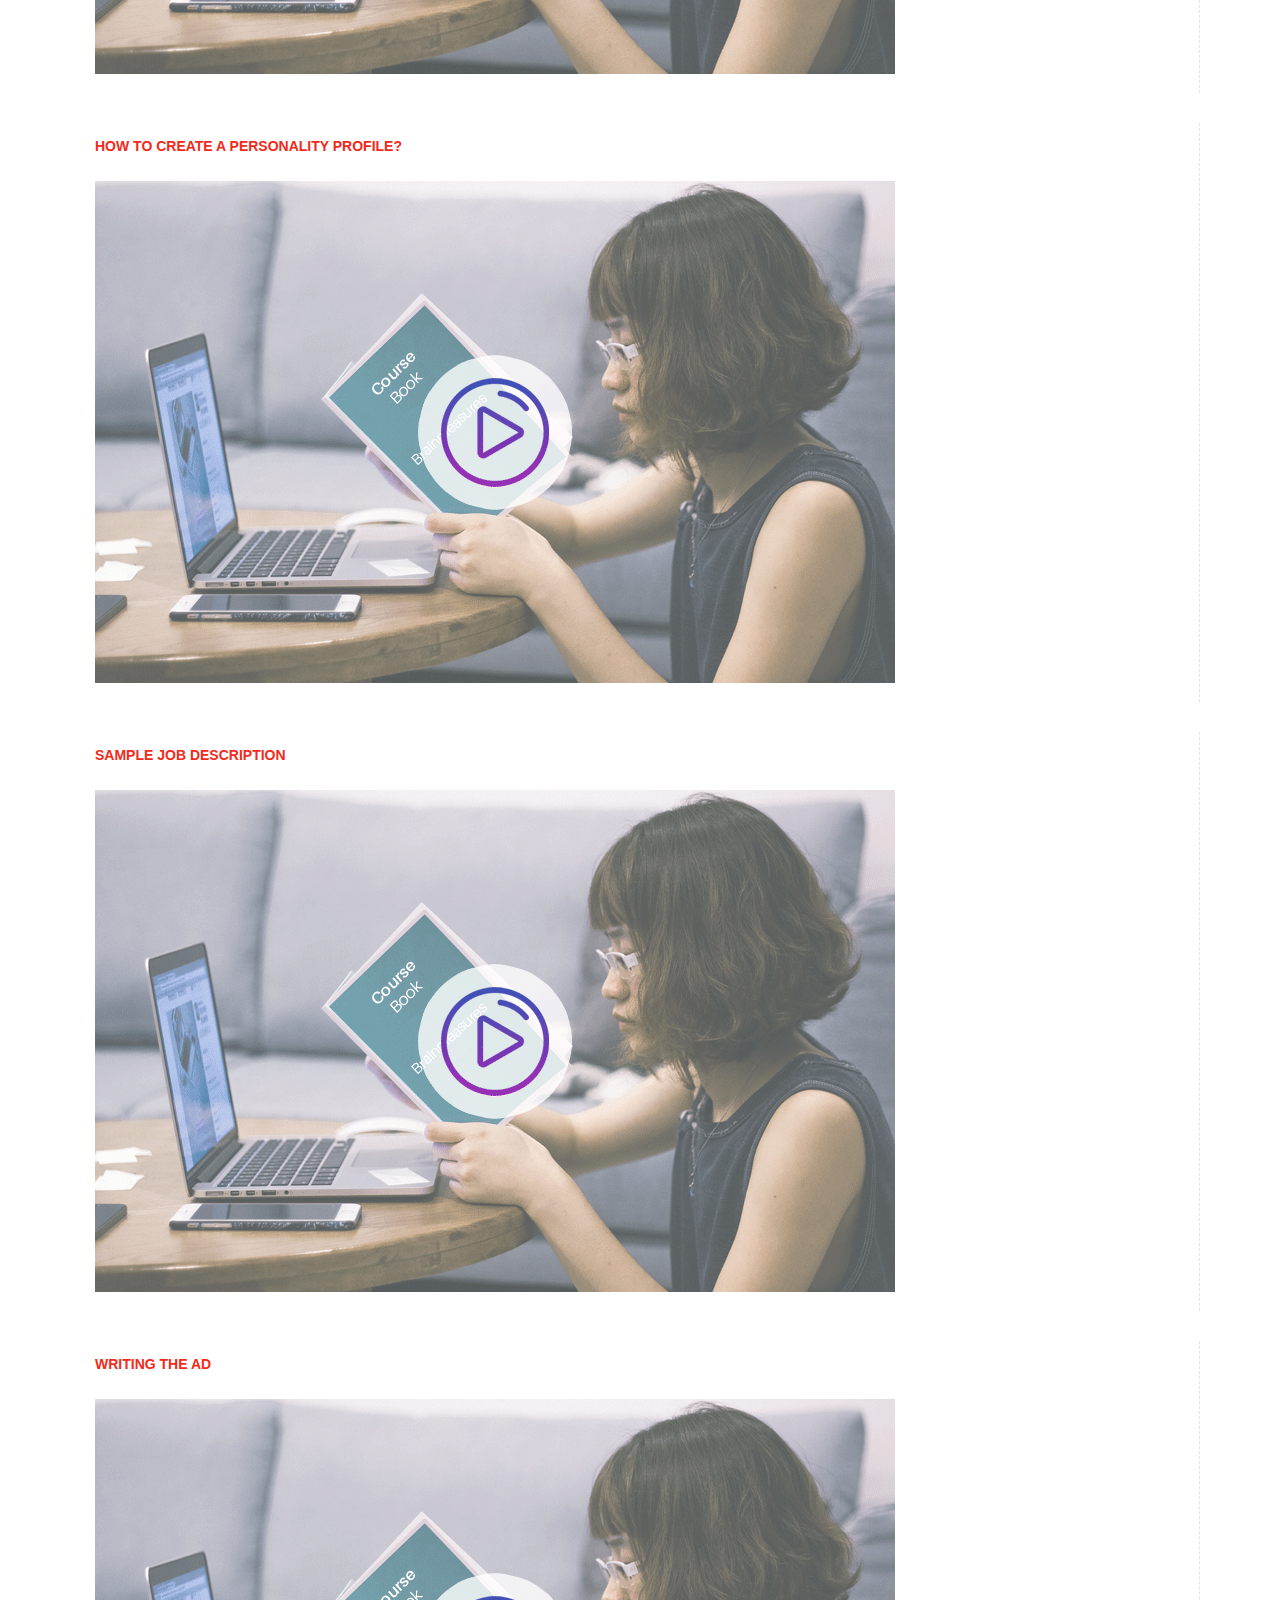
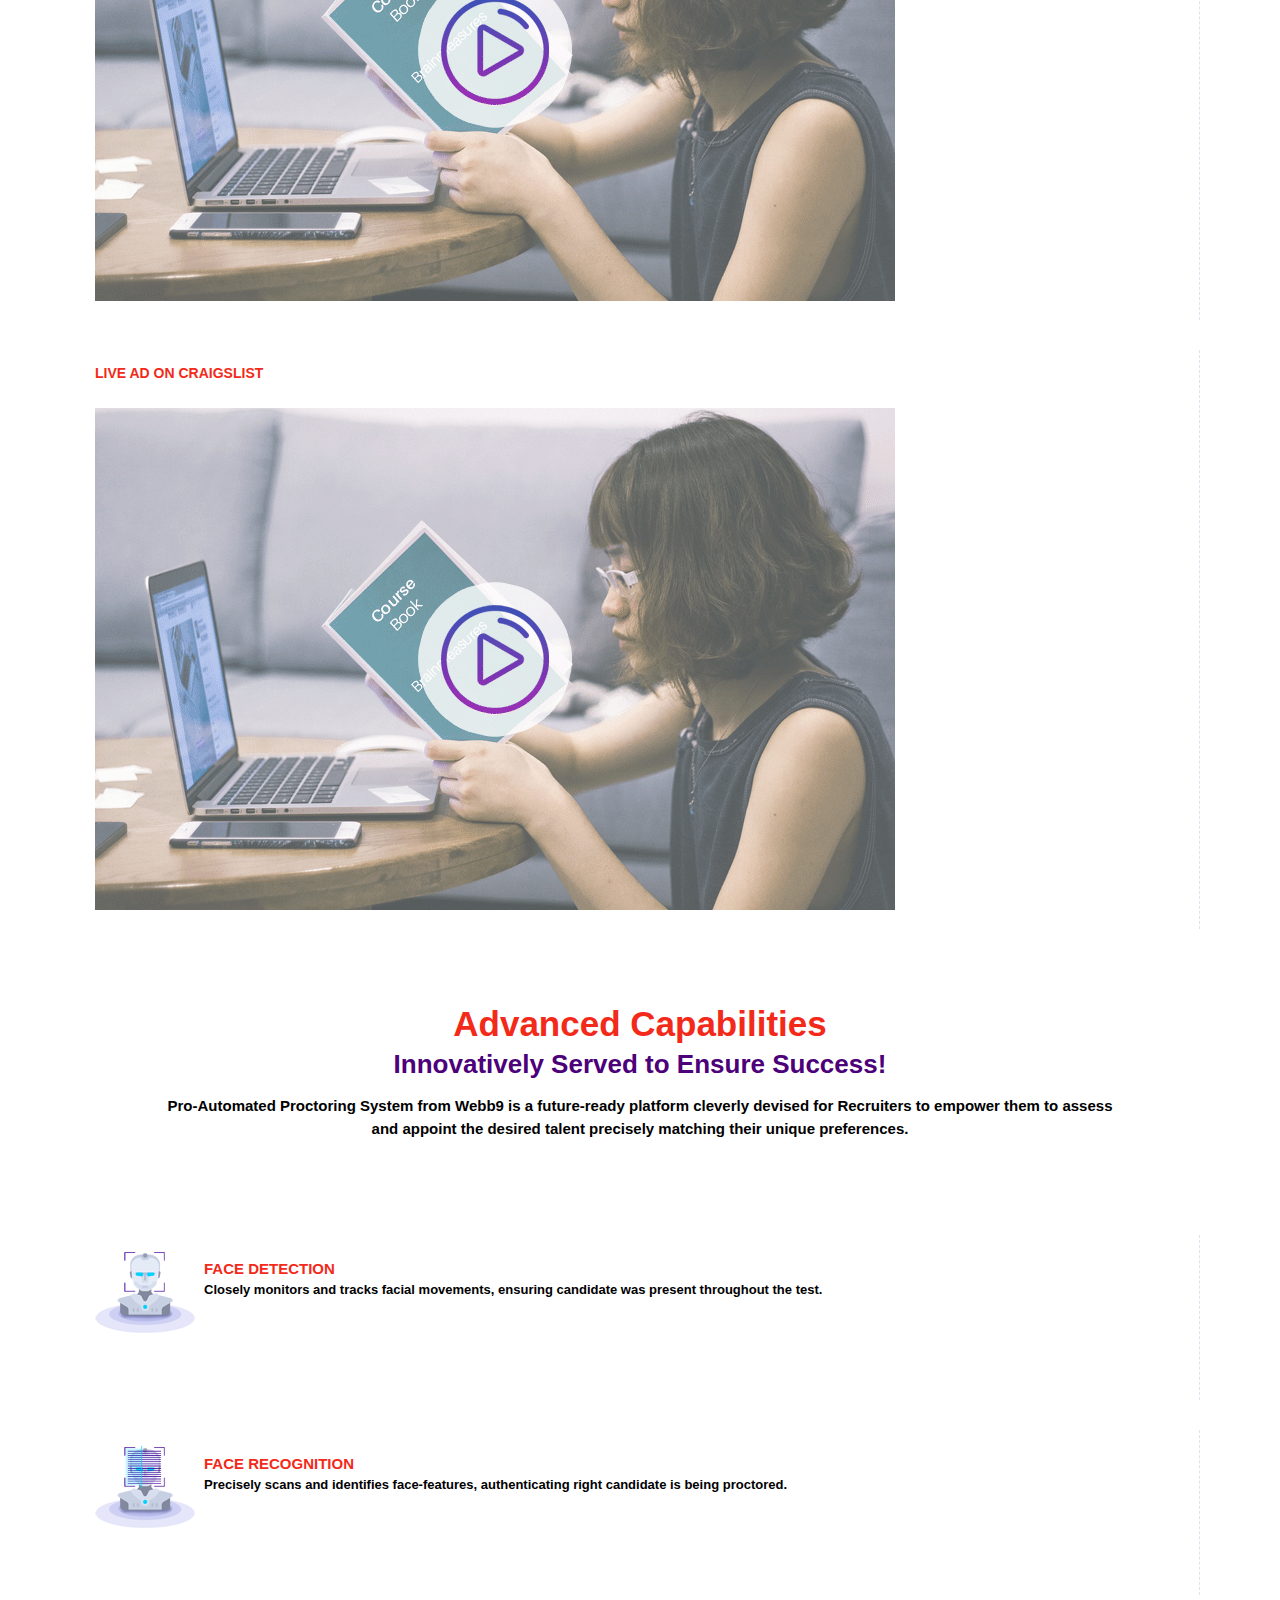
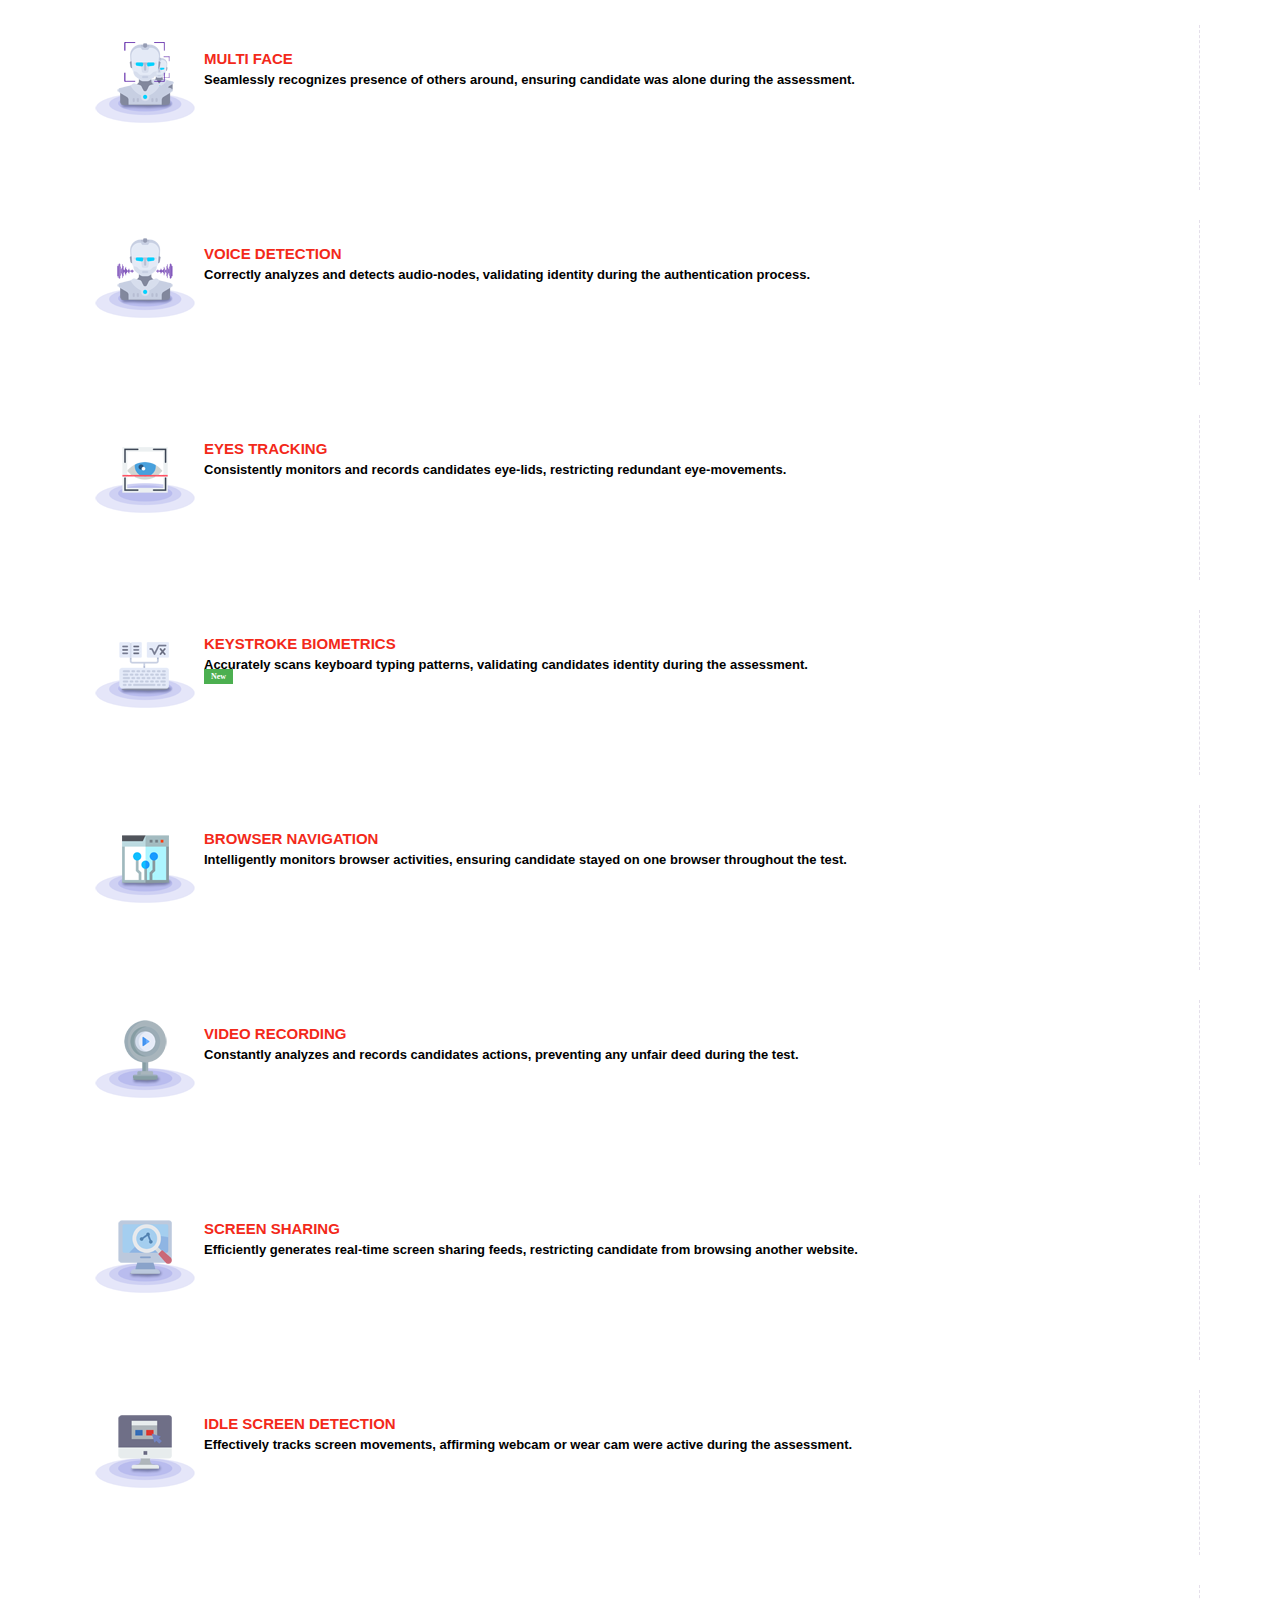
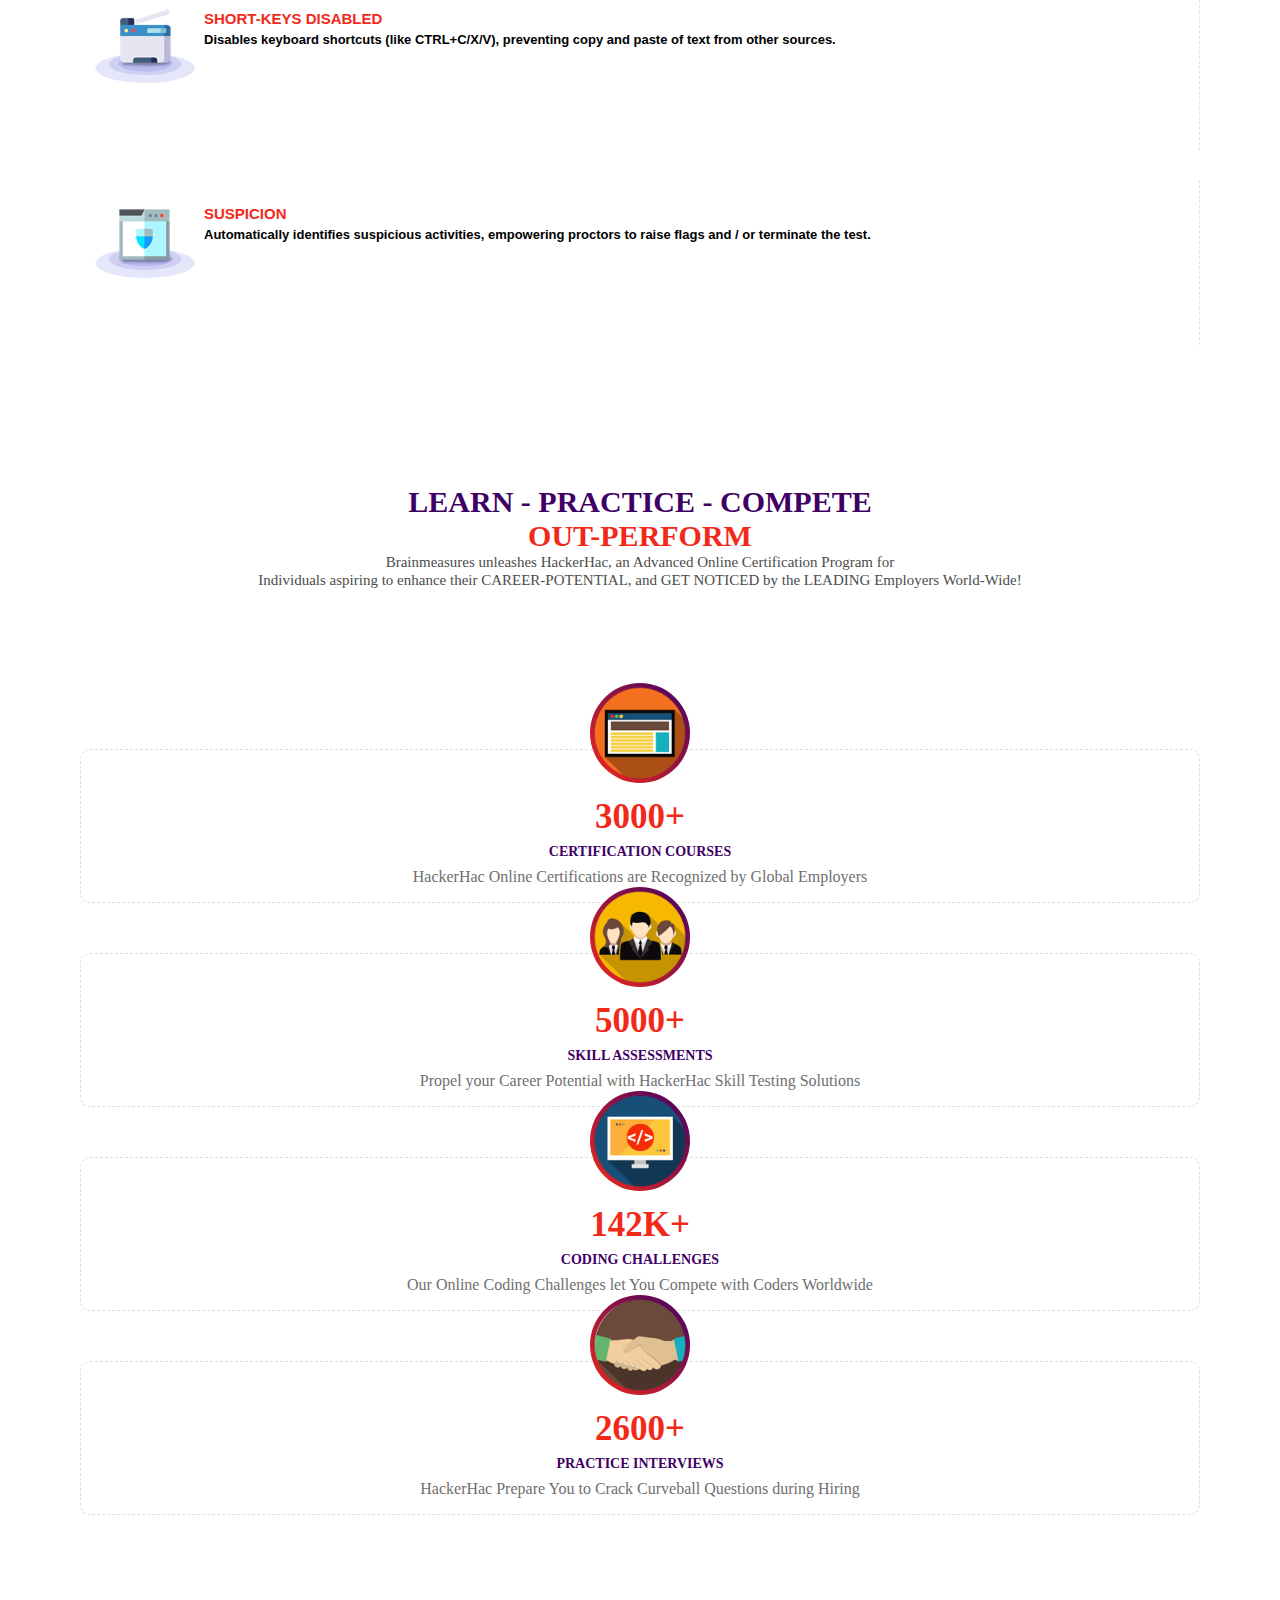
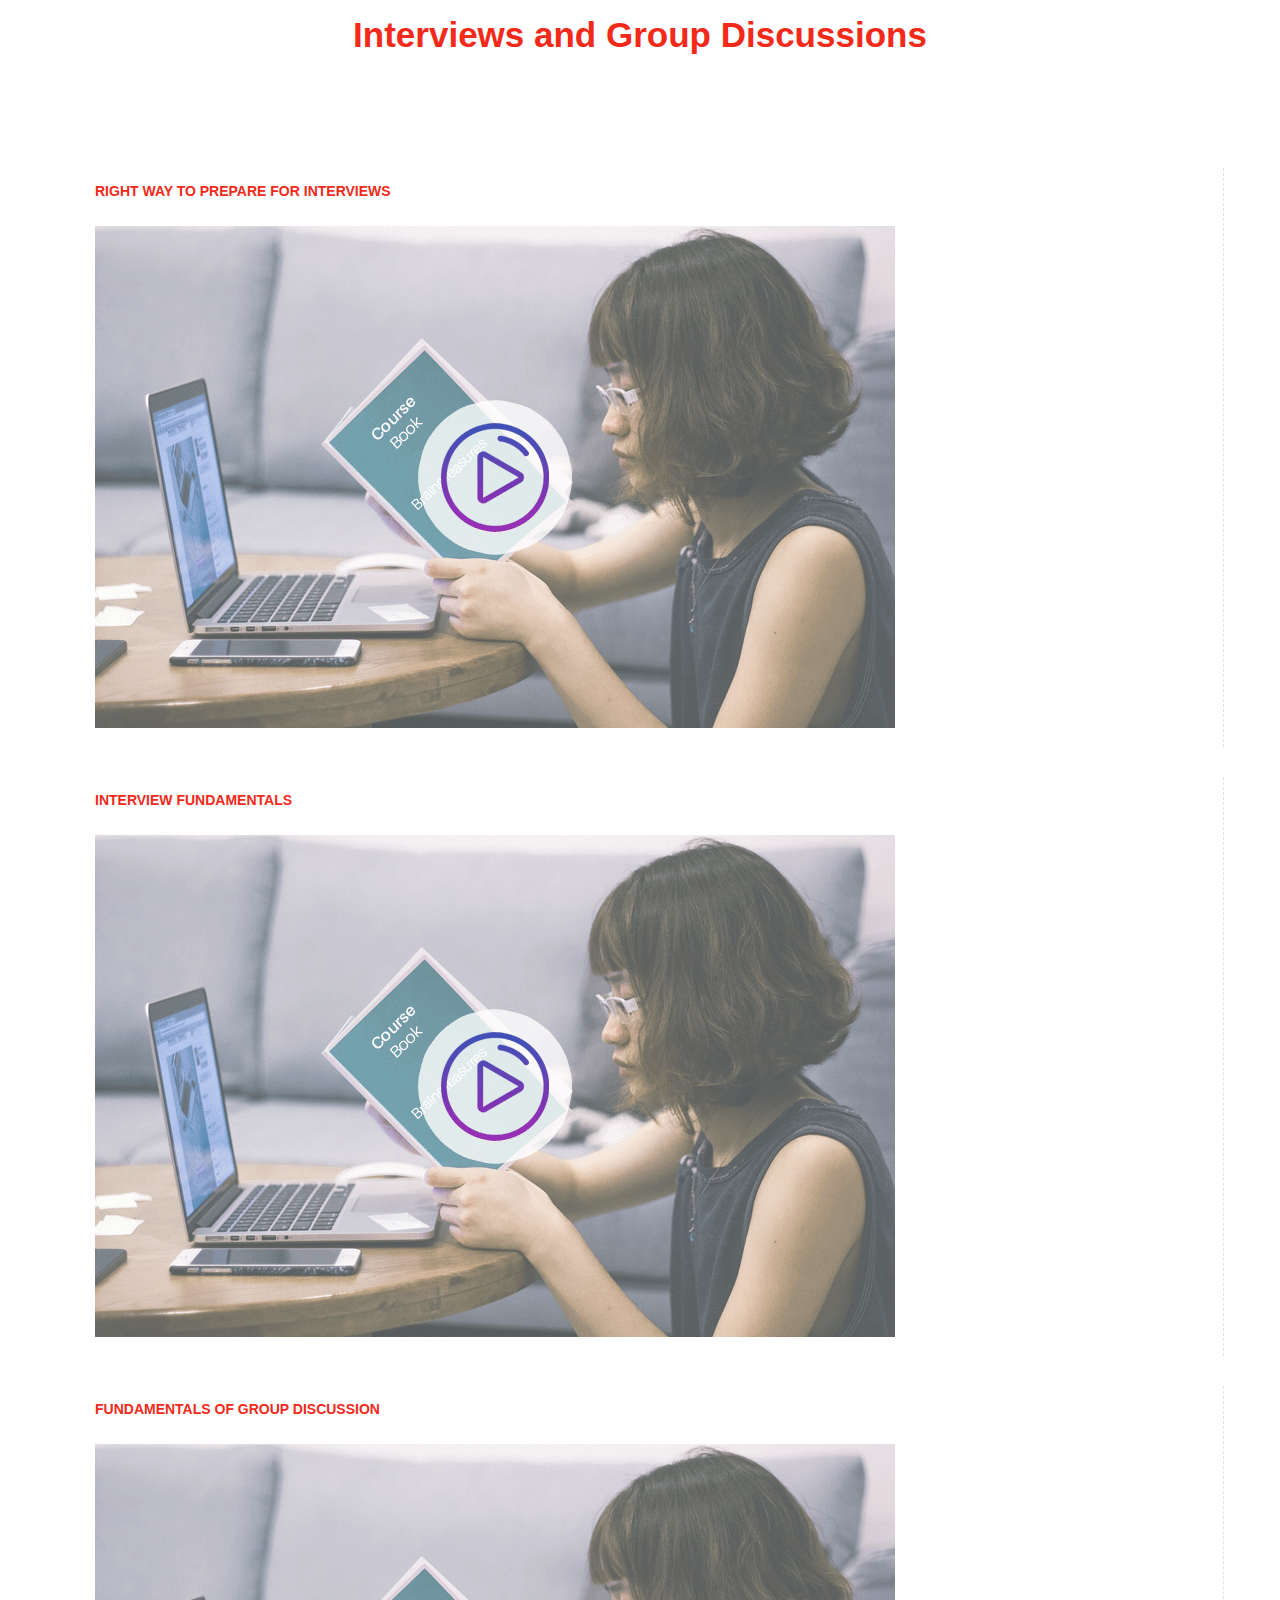
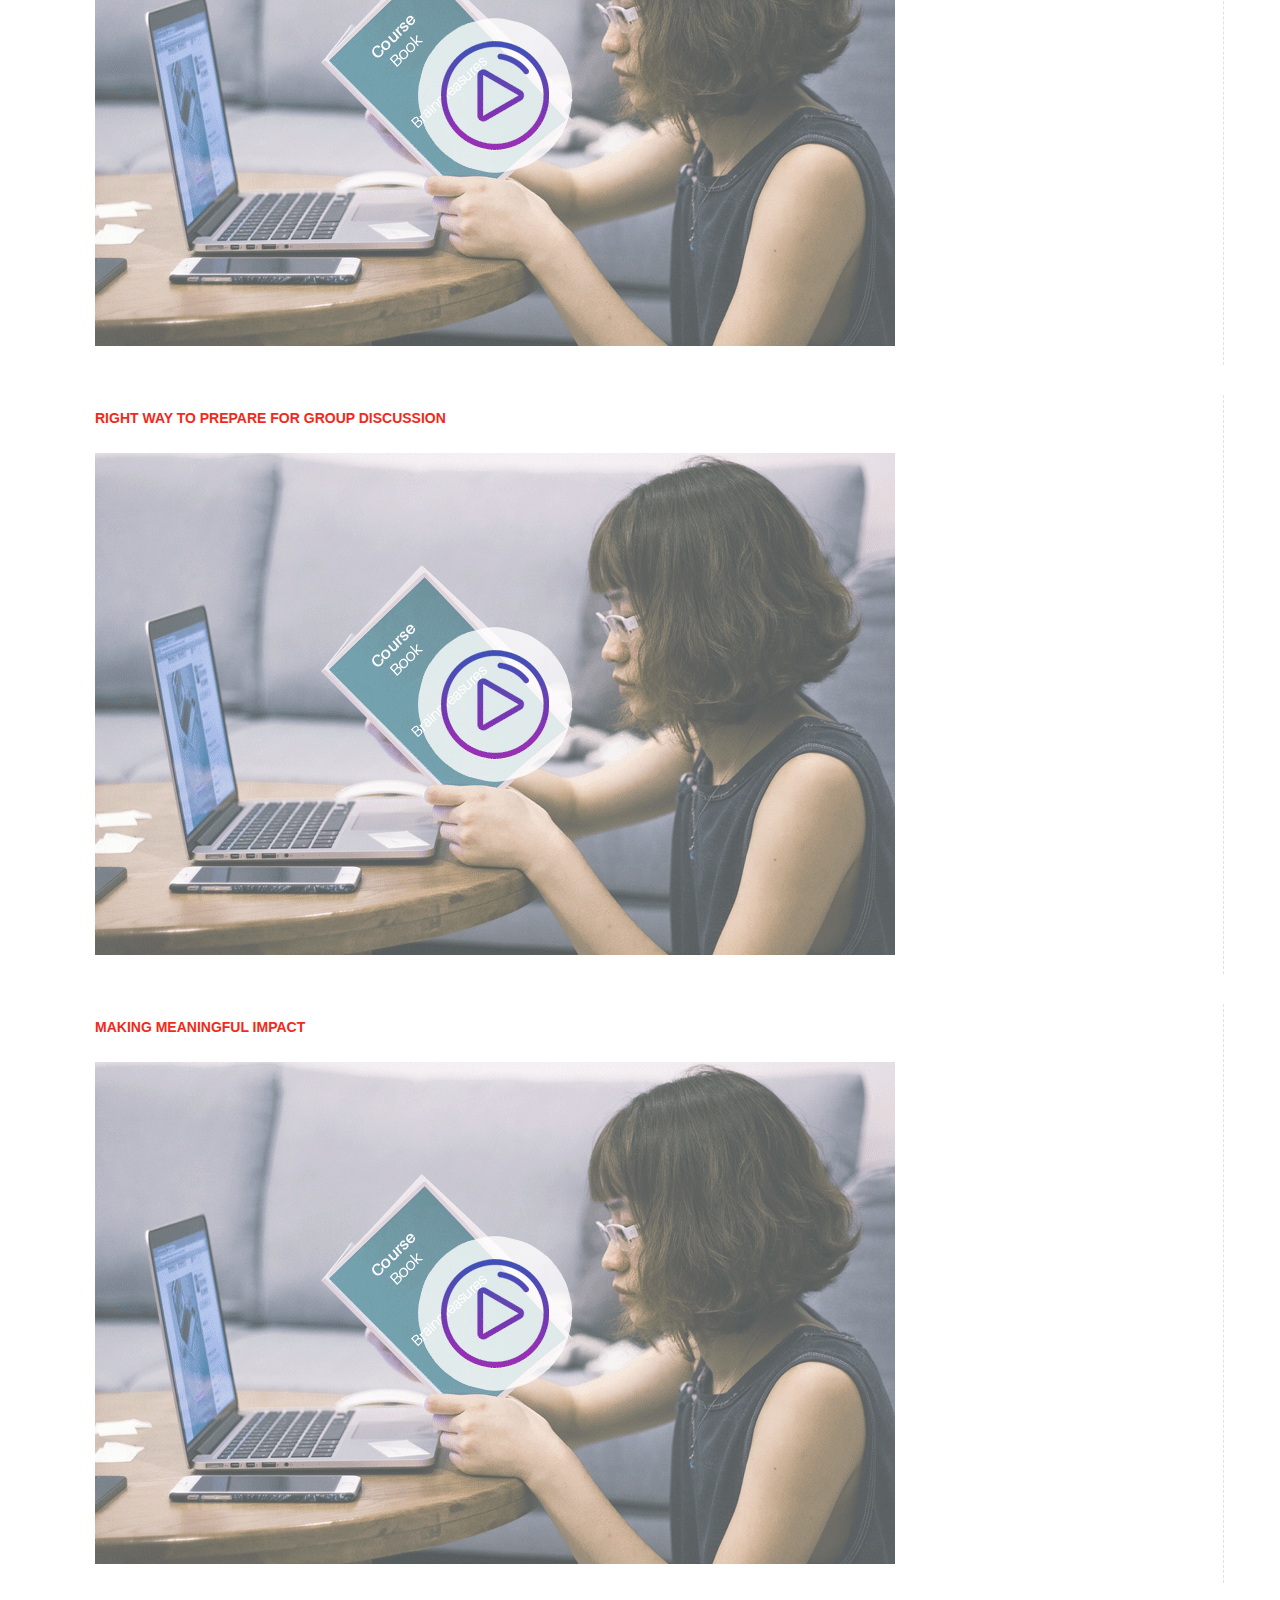
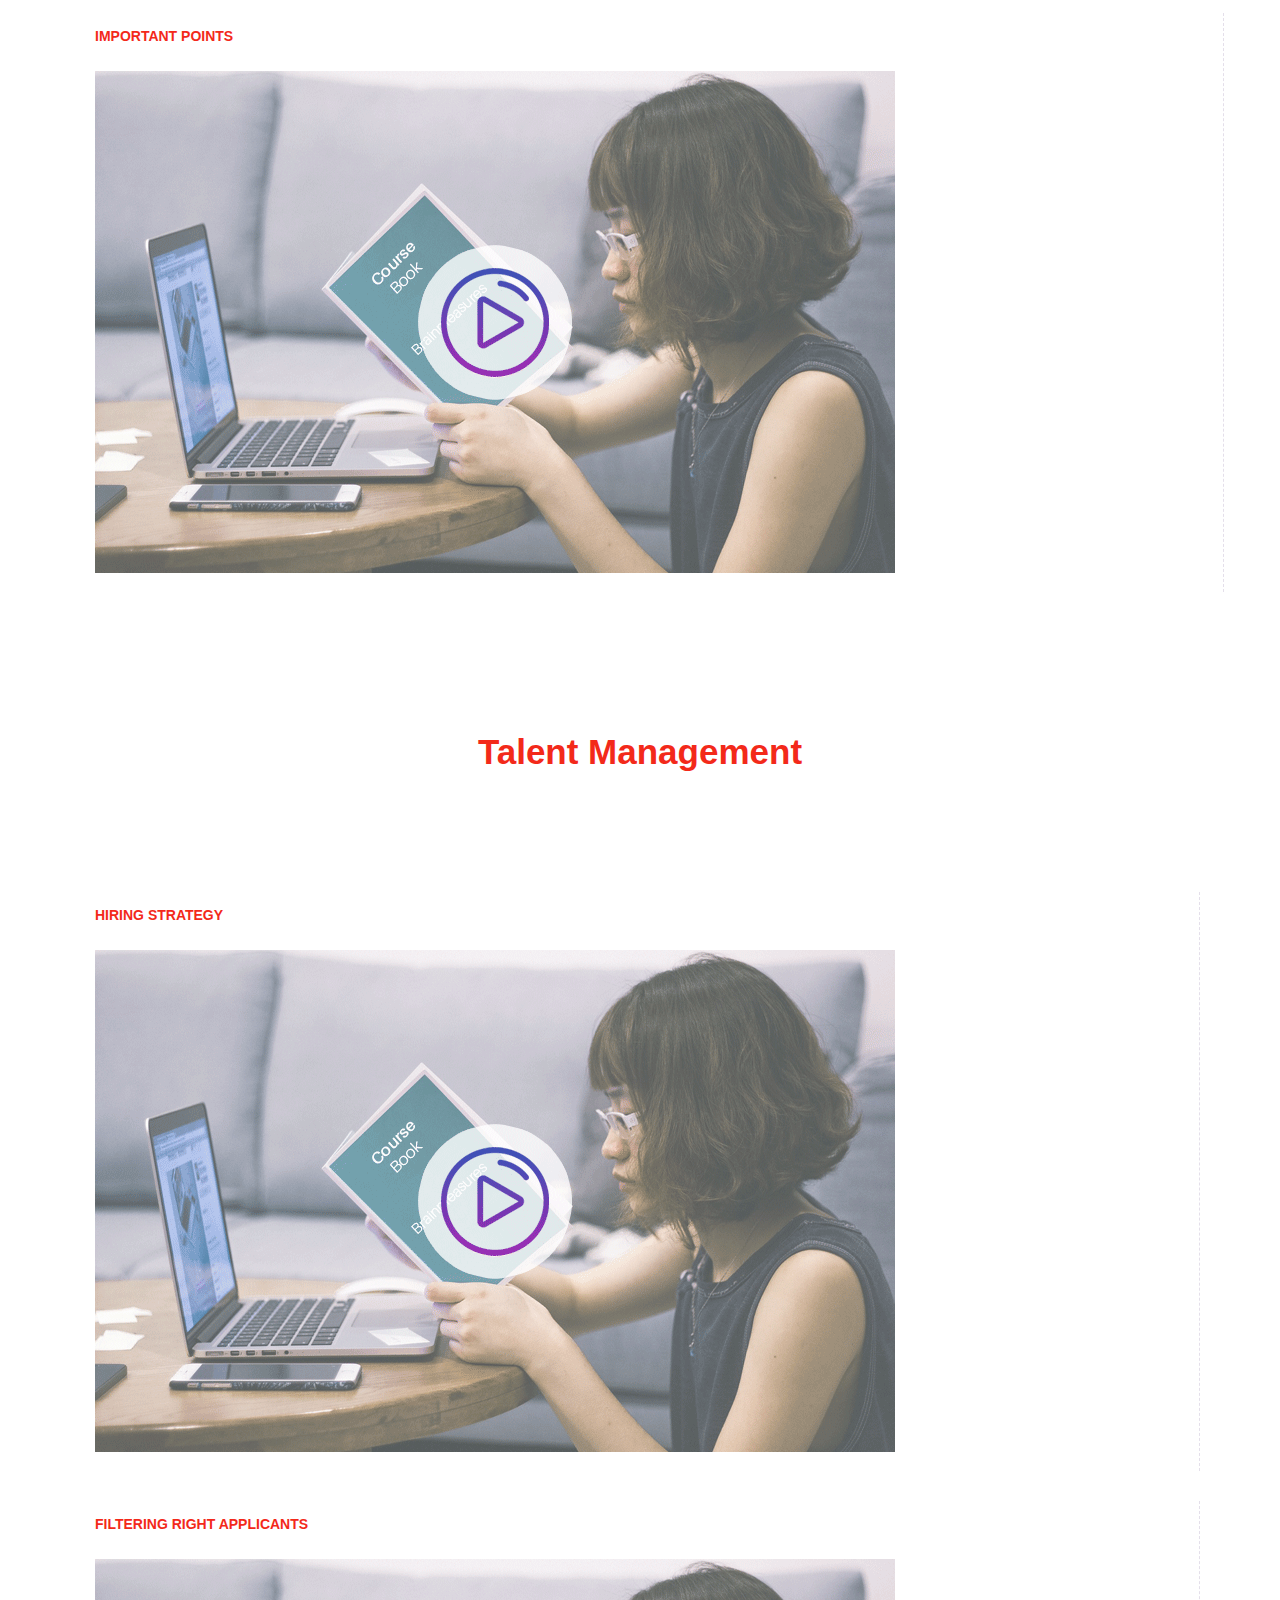
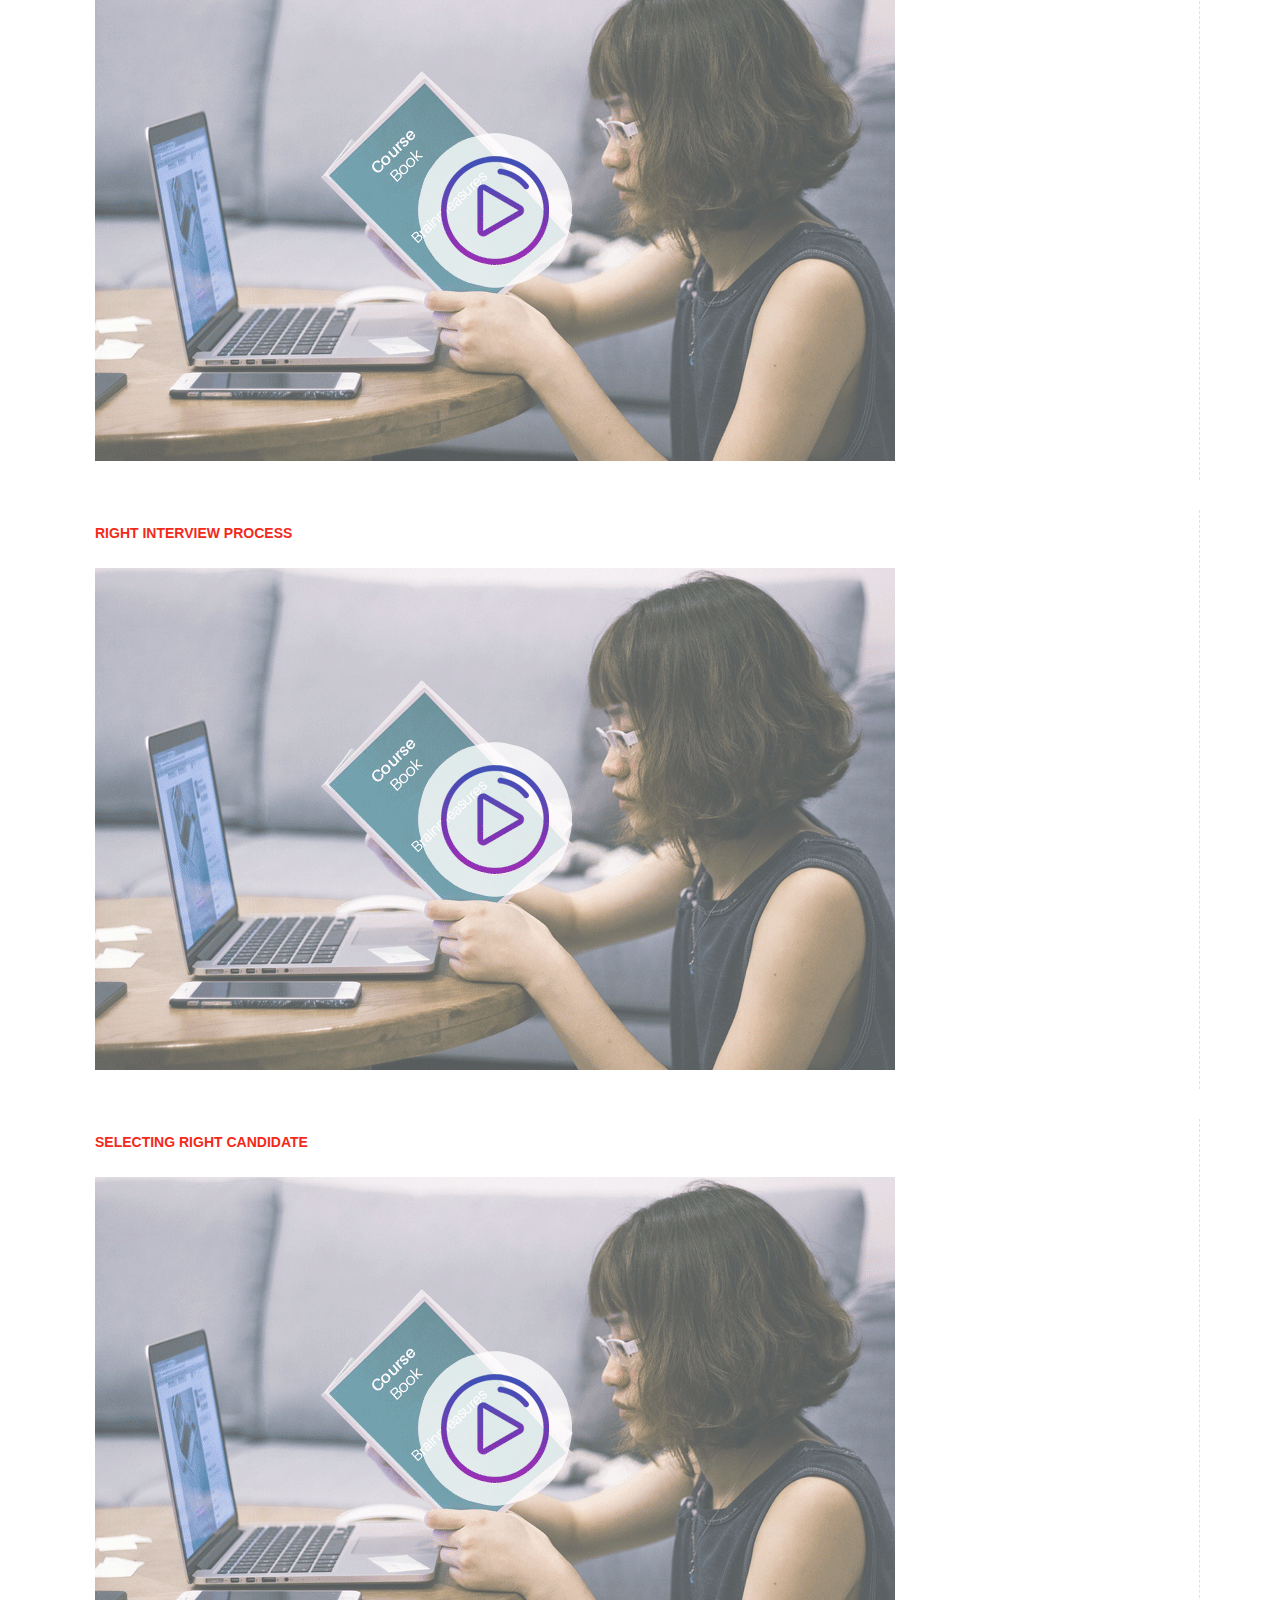
==== commit 9489984f: "upadte." ====
--- a/index.html
+++ b/index.html
@@ -37,99 +37,61 @@
         </form>
         <ul class="navbar-nav me-auto mb-2 mb-lg-0 mx-5">
           <li class="nav-item">
-            <a class="nav-link text-white" style="font-size: 13px;" aria-current="page" href="#">COURSE</a>
+            <a class="nav-link" aria-current="page" href="#">COURSE</a>
           </li>
           <li class="nav-item">
-            <a class="nav-link text-white" style="font-size: 13px;" href="#">PRACTICE TESTS</a>
+            <a class="nav-link" href="#">PRACTICE TESTS</a>
           </li>
           <li class="nav-item">
-            <a class="nav-link text-white" style="font-size: 13px;" href="#">CHALLENGES</a>
+            <a class="nav-link" href="#">CHALLENGES</a>
           </li>
           <li class="nav-item">
-            <a class="nav-link text-white" style="font-size: 13px;" href="#">INTERVIEW PREPARATION</a>
+            <a class="nav-link" href="#">INTERVIEW PREPARATION</a>
           </li>
           <li class="nav-item">
-            <a class="nav-link rounded-pill btn-danger text-light px-3 text-white" style="font-size: 13px;" href="#">FOR
+            <a class="nav-link rounded-pill btn-danger text-light px-3" href="#">FOR
               BUSINESS</a>
           </li>
         </ul>
         <ul class="navbar-nav me-auto mb-2 mb-lg-0 mx-5">
           <li class="nav-item">
-            <a class="nav-link text-white" style="font-size: 13px;" href="#">SIGN IN</a>
+            <a class="nav-link" href="#">SIGN IN</a>
           </li>
           <li class="nav-item px-3">
-            <a class="nav-link text-white" style="font-size: 13px;" href="#">
+            <a class="nav-link" href="#">
               <i class="icofont-ui-user"></i> REGISTER</a>
           </li>
         </ul>
       </div>
     </div>
   </nav>
+
+  <!-- Navigation-End -->
+
   <!-- First-Banner-Section -->
   <div class="banner_section">
     <div class="row">
       <div class="col-lg-7 col-md-12">
         <div class="banner-text my-2 mx-5">
-          <h3 style="
-              color: #fff;
-              border-bottom: 1px dashed #03a9f4;
-              display: inline-block;
-              padding: 5px;
-              text-shadow: 2px 2px 4px #29303b;
-              margin-top: 0px;
-            ">
+          <h3>
             Intelligent Online Hiring Solution!
           </h3>
-          <h2 style="
-              color: #af85f9;
-              font-size: 55px;
-              margin-top: 10px;
-              font-family: 'Montserrat', sans-serif;
-              font-weight: 700;
-            ">
-            <span style="color:#fff;">Pro Automated</span><br />
+          <h2>
+            <span>Pro Automated</span><br />
             Proctoring System
           </h2>
-          <p style="
-              color: #9e67ff;
-              padding: 5px;
-              margin: 0;
-              text-transform: uppercase;
-              font-size: 12px;
-            ">
+          <p>
             For Seamless Recruiting from HackerHac.
           </p>
         </div>
-        <div class="row g-3 mx-5" style="padding-top: 150px">
-          <div class="col-lg-5 col-sm-12 join-the-community">
-            <button style="
-                color: #fff;
-                background: #f3291a;
-                padding: 10px 4px;
-                border: none;
-                display: inline-block;
-                width: 100%;
-                text-transform: uppercase;
-                font-size: 14px;
-                border-radius: 4px;
-                transition: 0.4s;
-              ">
+        <div class="row g-3 mx-5 banner_sectio_btn">
+          <div class="col-lg-5 col-sm-12 col-sm-6 join-the-community">
+            <button>
               join the community
             </button>
           </div>
-          <div class="col-lg-5 col-sm-12 how-it-works">
-            <button style="
-                color: #fff;
-                background: #9e67ff;
-                padding: 10px 10px;
-                border: none;
-                display: inline-block;
-                width: 100%;
-                text-transform: uppercase;
-                font-size: 14px;
-                border-radius: 4px;
-                transition: 0.4s;
-              ">
+          <div class="col-lg-5 col-sm-12 col-sm-6 how-it-works">
+            <button>
               how it works
             </button>
           </div>
@@ -140,7 +102,7 @@
       </div>
     </div>
   </div>
-  <!-- Navigation-End -->
+  <!-- First-Banner-End -->
 
   <!--  Second-Banner-Start -->
   <section class="banner">
@@ -593,65 +555,58 @@
   <!-- Third-banner-Section-Start -->
 
   <!-- HackerHac-Section-Start -->
-
-  <div class="hack">
-    <div class="container-fluid">
-      <div class="row">
-        <div class="hackerhac">
-          <div class="col-lg-12 col-xs-12 col-md-6 col-lg-6 home-screen-left">
-            <h1>WHY HACKERHAC AT <span>#1</span></h1>
-            <div class="col-lg-12 col-xs-12 col-md-6 col-lg-6 ">
-              <div class="hackerhac-note">
-                <img src="images/contact-icon/icon3.png" class="hacker-icon-1">
-                <p>HackerHac is an advanced online certification and a skill-testing
-                  mechanism enabling students and professionals from across multiple
-                  disciplines to enhance their skills.
-                </p>
+  <section class="hacker">
+    <div class="container">
+      <div class="home-screen-left">
+        <h4>WHY HACKERHAC AT <span>#1</span></h4>
+        <div class="row">
+          <div class="col-lg-6">
+            <div class="row">
+              <div class="col-lg-12">
+                <div class="hack-box">
+                  <img src="./images/contact-icon/icon3.png" class="img-fluid" alt="">
+                  <p><b>HackerHac is an advanced online certification and a skill-testing
+                      mechanism </b> enabling students and professionals from across multiple
+                    disciplines to enhance their skills.</p>
+                </div>
               </div>
-            </div>
-
-            <div class="col-lg-12 col-xs-12 col-md-6 col-lg-6 ">
-              <div class="hackerhac-location">
-                <img src="images/contact-icon/icon2.png" class="hacker-icon-2">
-                <p>HackerHac provides 2 Global Coding Arena for amateur and qualified
-                  | coders to compete and prove their coding caliber to the programmers
-                  from across the globe.
-                </p>
+              <div class="col-lg-12">
+                <div class="hack-box">
+                  <img src="./images/contact-icon/icon2.png" class="img-fluid" alt="">
+                  <p><b>HackerHac is an advanced online certification and a skill-testing
+                      mechanism </b> enabling students and professionals from across multiple
+                    disciplines to enhance their skills.</p>
+                </div>
+
               </div>
-            </div>
-            <div class="col-lg-12 col-xs-12 col-md-6 col-lg-6 ">
-              <div class="hackerhac-message">
-                <img src="images/contact-icon/icon4.png" class="hacker-icon-3">
-                <p>HackerHac is a future-ready online certification and training
-                  platform with high-quality course content, trusted by the Global
-                  enterprises for all their workforce and talent requirements.
-
-                </p>
+              <div class="col-lg-12">
+                <div class="hack-box">
+                  <img src="./images/contact-icon/icon4.png" class="img-fluid" alt="">
+                  <p><b>HackerHac is an advanced online certification and a skill-testing
+                      mechanism </b> enabling students and professionals from across multiple
+                    disciplines to enhance their skills.</p>
+                </div>
+
               </div>
-            </div>
-            <div class="col-lg-12 col-xs-12 col-md-6 col-lg-6 ">
-              <div class="hackerhac-inbox">
-                <img src="images/contact-icon/icon1.png" class="hacker-icon-4">
-                <p>HackerHac knowledge sharing platform enables students and
-                  professionals from across the globe to connect in @ community
-                  arrangement that is managed by the domain experts.
-
-                </p>
+              <div class="col-lg-12">
+                <div class="hack-box">
+                  <img src="./images/contact-icon/icon1.png" class="img-fluid" alt="">
+                  <p><b>HackerHac is an advanced online certification and a skill-testing
+                      mechanism </b> enabling students and professionals from across multiple
+                    disciplines to enhance their skills.</p>
+                </div>
+
               </div>
-
-            </div>
-
-
-
-          </div>
-          <div class="col-sm-12 col-xs-12 col-md-6 col-lg-6 home-screen-right">
-            <img src="images/screen.png" alt="screen" class="screen-1">
-          </div>
-
-        </div>
-      </div>
-    </div>
-  </div>
+            </div>
+          </div>
+          <div class="col-lg-6 home-screen-right">
+            <img src="images/screen.png" alt="">
+          </div>
+        </div>
+      </div>
+    </div>
+  </section>
+
   <!-- HackerHac-Section-End -->
 
   <!-- HackerHac for Enterprises-Section-Start -->
@@ -1085,13 +1040,13 @@
               <img src="images/footer/footer-icons.png" alt="footerimage" class="img-fluid">
             </div>
             <div class="footer-links">
-              <a href="https://www.instagram.com/">
+              <a href="https://www.instagram.com/" target="_blank"  >
                 <i class="fa-brands fa-instagram"></i>
               </a>
               <a href="#">
-                <i class="fa-brands fa-square-twitter"></i>
+                <i class="fa-brands fa-square-twitter" target="_blank"></i>
               </a>
-              <a href="https://www.linkedin.com/in/premnath-sarathi-5a088b212/">
+              <a href="https://www.linkedin.com/in/premnath-sarathi-5a088b212/" target="_blank">
                 <i class="fa-brands fa-linkedin-in"></i>
               </a>
             </div>
--- a/css/main.css
+++ b/css/main.css
@@ -12,8 +12,6 @@
 /* Navigation-Start */
 .navbar {
   background-color: #3f0066;
-  position: sticky;
-  top: 0;
   z-index: 1;
 }
 .navbar-brand span {
@@ -25,8 +23,10 @@
 .form-control {
   font-size: 13px;
 }
-.collapse ul li a {
+
+.navbar-light .navbar-nav .nav-link {
   font-size: 13px;
+  color: #fff;
 }
 .btn-danger {
   background-color: orangered;
@@ -41,11 +41,63 @@
 /* First-Banner-Section */
 
 .banner_section {
-  background: url(../images/header-bg.png) no-repeat bottom center, radial-gradient(circle, #770098, #4d007a, #37005b);
-    background-size: 100%;
+  background: url(../images/header-bg.png) no-repeat bottom center,
+    radial-gradient(circle, #770098, #4d007a, #37005b);
+  background-size: 100%;
+}
+.banner_section .banner-text h3 {
+  color: #fff;
+  border-bottom: 1px dashed #03a9f4;
+  display: inline-block;
+  padding: 5px;
+  text-shadow: 2px 2px 4px #29303b;
+  margin-top: 0px;
+}
+.banner_section .banner-text h2 {
+  color: #af85f9;
+  font-size: 55px;
+  margin-top: 10px;
+  font-family: "Montserrat", sans-serif;
+  font-weight: 700;
+}
+.banner_section .banner-text p {
+  color: #fff;
+  padding: 5px;
+  margin: 0;
+  text-transform: uppercase;
+  font-size: 12px;
+}
+.banner_sectio_btn{
+  padding: 0;
+    margin: 100px 0 0 0;
+    text-align: center;
+}
+.join-the-community button {
+  color: #fff;
+  background: #f3291a;
+  padding: 10px 4px;
+  width: 200px;
+  border: none;
+  display: inline-block;
+  text-transform: uppercase;
+  font-size: 14px;
+  border-radius: 4px;
+  transition: 0.4s;
+}
+.how-it-works button {
+  color: #fff;
+  background: #9e67ff;
+  padding: 10px 10px;
+  width: 200px;
+  border: none;
+  display: inline-block;
+  text-transform: uppercase;
+  font-size: 14px;
+  border-radius: 4px;
+  transition: 0.4s;
 }
 .how-it-works:hover,
-.join-the-community:hover{
+.join-the-community:hover {
   transition: 0.5s;
   transform: scale(1.1);
 }
@@ -289,22 +341,17 @@
 /* Interviews-Section-End */
 
 /* HackerHac-Section-Start */
-.hackerhac {
-  display: flex;
-  margin-bottom: 100px;
-}
-.home-screen-left {
-  width: 41%;
-  margin: 89px 0 0 97px;
-}
-.home-screen-left h1 {
+.hacker .row {
+  padding: 0;
+}
+.home-screen-left h4 {
   margin: 0px;
   font-weight: 700;
   color: #f2291a;
   text-transform: uppercase;
   font-size: 16px;
 }
-.home-screen-left h1 span {
+.home-screen-left h4 span {
   background: #f2291a;
   color: #fff;
   width: 30px;
@@ -315,43 +362,26 @@
   border-radius: 100px;
   transition: 0.4s;
 }
-.hackerhac-note {
-  display: flex;
-  margin-top: 25px;
-}
-.hackerhac-location,
-.hackerhac-message,
-.hackerhac-inbox {
+
+.hack-box,
+.hack-box,
+.hack-box,
+.hack-box {
   display: flex;
   margin-top: 15px;
 }
-.hackerhac-note img,
-.hackerhac-location img,
-.hackerhac-message img,
-.hackerhac-inbox img {
-  margin-right: 10px;
-}
-.hackerhac-note p,
-.hackerhac-location p,
-.hackerhac-message p,
-.hackerhac-inbox p {
-  font-size: 12px;
-  line-height: 1.5;
-  font-weight: 400;
-  margin-top: 2px;
-}
-.hacker-icon-1,
-.hacker-icon-2,
-.hacker-icon-3,
-.hacker-icon-4 {
-  width: 64px;
-  height: 64px;
-}
+.hack-box p {
+  margin-top: 15px;
+}
+
 .home-screen-right {
   background: url("../images/screen.png") no-repeat bottom right;
-  background-size: 96%;
+  background-size: 100%;
   min-height: 395px;
-  width: 670px;
+}
+.home-screen-right img {
+  width: 300px;
+  margin: 20px 0 0 0;
 }
 .home-screen-right .screen-1 {
   width: 70%;
@@ -370,6 +400,7 @@
   font-weight: 700;
   font-family: "Montserrat", sans-serif;
   line-height: 40px;
+  margin-top: 50px;
 }
 .section-header {
   text-align: center;
@@ -391,7 +422,6 @@
   font-size: 43px;
   font-family: "Montserrat", sans-serif;
   font-weight: bold;
-  margin: 0px 290px;
 }
 
 .enter-prices .col-lg-3 {
@@ -558,25 +588,18 @@
   margin: 4px 0 0 0;
   line-height: 22px;
 }
-.text-icon-1 {
-  position: relative;
-  top: 170px;
-  left: 170px;
-}
 .text-icon-1 a {
   display: inline-block;
   text-align: center;
   font-size: 14px;
   text-decoration: none;
   padding: 13px 29px;
+  margin: 30px 0;
   border-radius: 100px;
   background: orangered;
   color: #fff;
 }
 .Programs-textbox {
-  position: relative;
-  left: 0px;
-  top: 8px;
   font-size: 18px;
   color: purple;
 }
@@ -587,12 +610,12 @@
   margin-top: 26px;
 }
 .Programs-imgbox img {
-  width: 130%;
+  width: 100%;
 }
 /* Programs-Section-Start */
 
 /* Company-Logo-Start */
-.client-logo{
+.client-logo {
   background-color: #ccccccc4;
   padding-top: 20px;
 }
--- a/css/responsive.css
+++ b/css/responsive.css
@@ -0,0 +1,69 @@
+@media (max-width: 375px) {
+  .home-screen-right img {
+   display: none;
+  }
+  .enter-icon{
+    margin:25px;
+  }
+}
+@media (max-width: 576px) {
+  .row {
+    padding: 0;
+  }
+  .home-screen-right img {
+    display: none;
+   }
+   
+}
+@media (min-width: 992px) {
+    .navbar-light .navbar-nav .nav-link {
+        font-size: 10px;
+    }
+}
+@media (max-width: 992px) {
+ 
+  .col-6 {
+    width: 100%;
+  }
+  .right-text {
+    background-image: linear-gradient(rgb(158 158 158 / 49%), #9e9e9eb3),
+      url(../images/about.jpg);
+    background-repeat: no-repeat;
+    background-size: cover;
+    background-position: center;
+  }
+  .right-text h2,
+  .right-text p {
+    color: #fff;
+  }
+  .left-image img {
+    display: none;
+  }
+  
+
+}
+@media (min-width: 1024px) {
+ 
+    .navbar-light .navbar-nav .nav-link {
+        font-size: 13px;
+    }
+    
+}
+@media (max-width: 1024px) {
+  .pricing-head p {
+    width: 50%;
+    margin: 15px auto 0 auto;
+    font-weight: 600;
+  }
+
+}
+
+@media (min-width: 1024px) {
+ 
+   
+    
+  }
+
+@media (max-width: 1120px) {
+ 
+}
